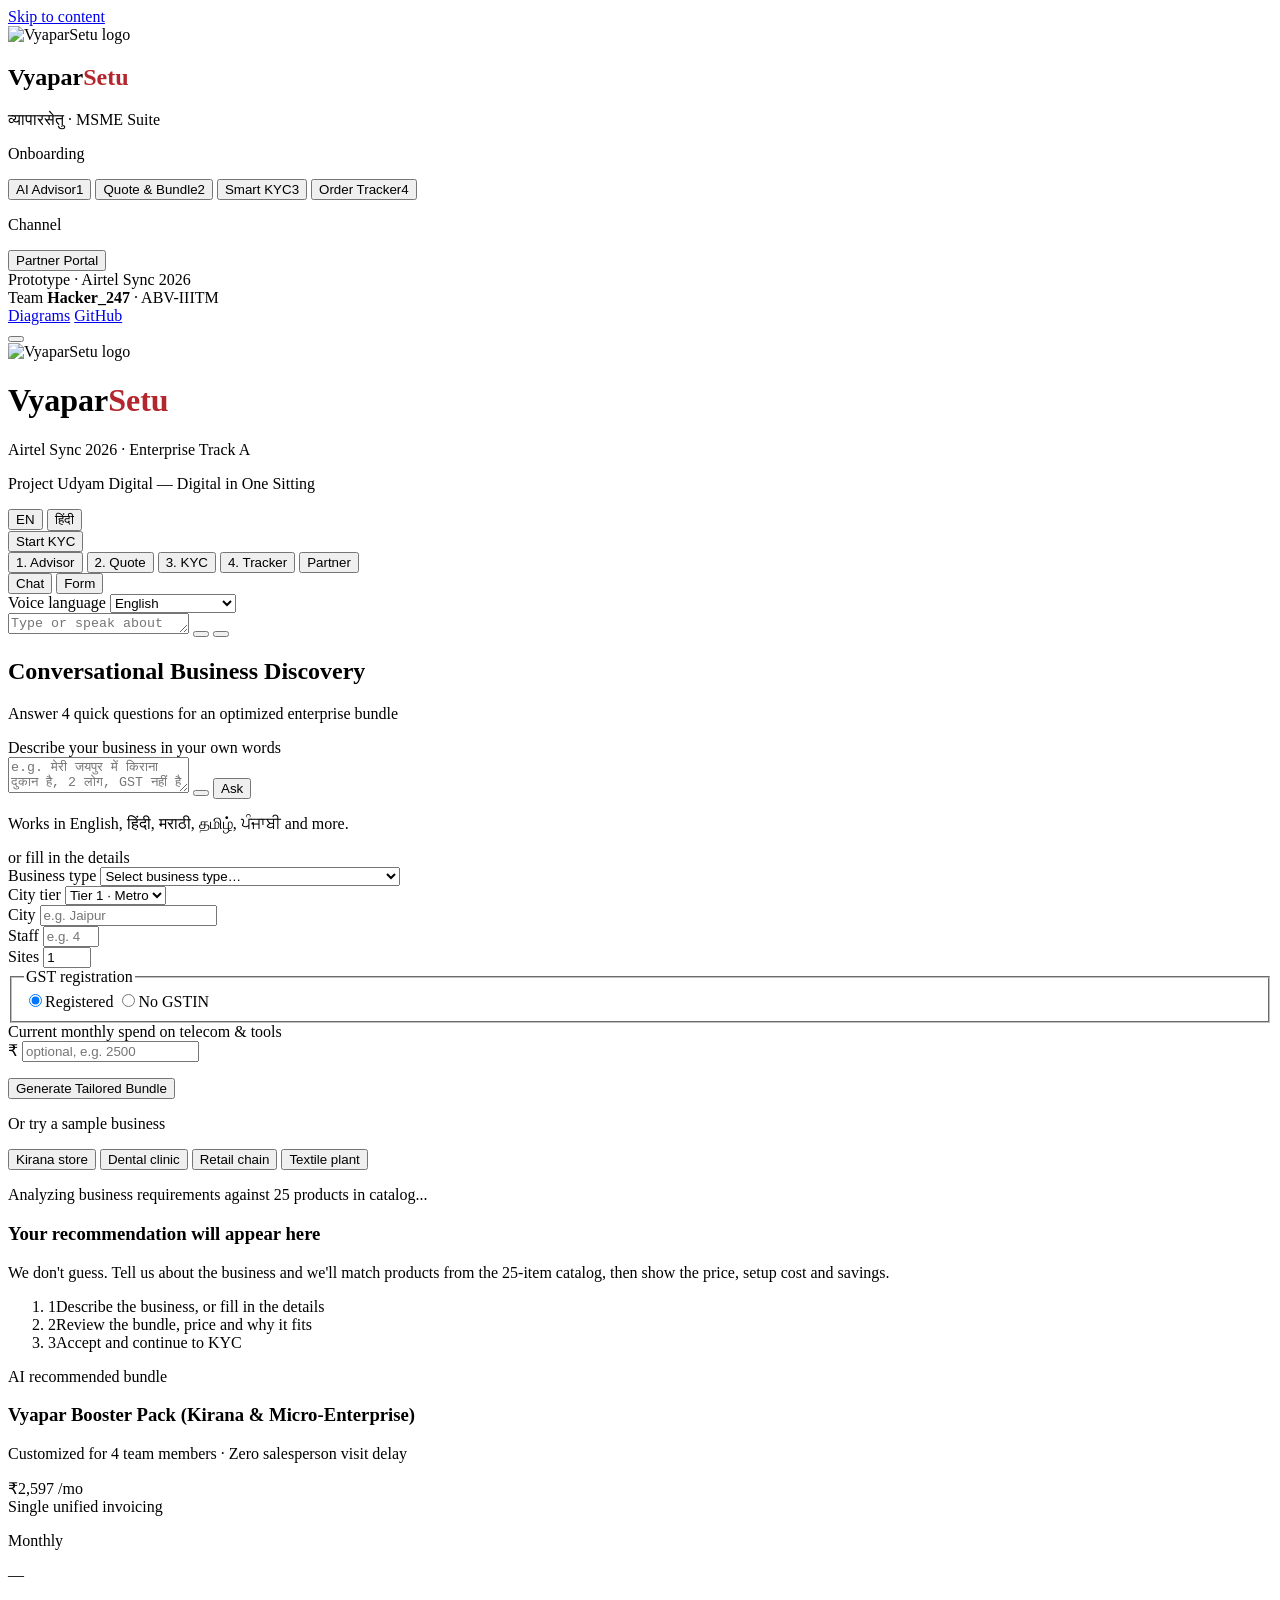
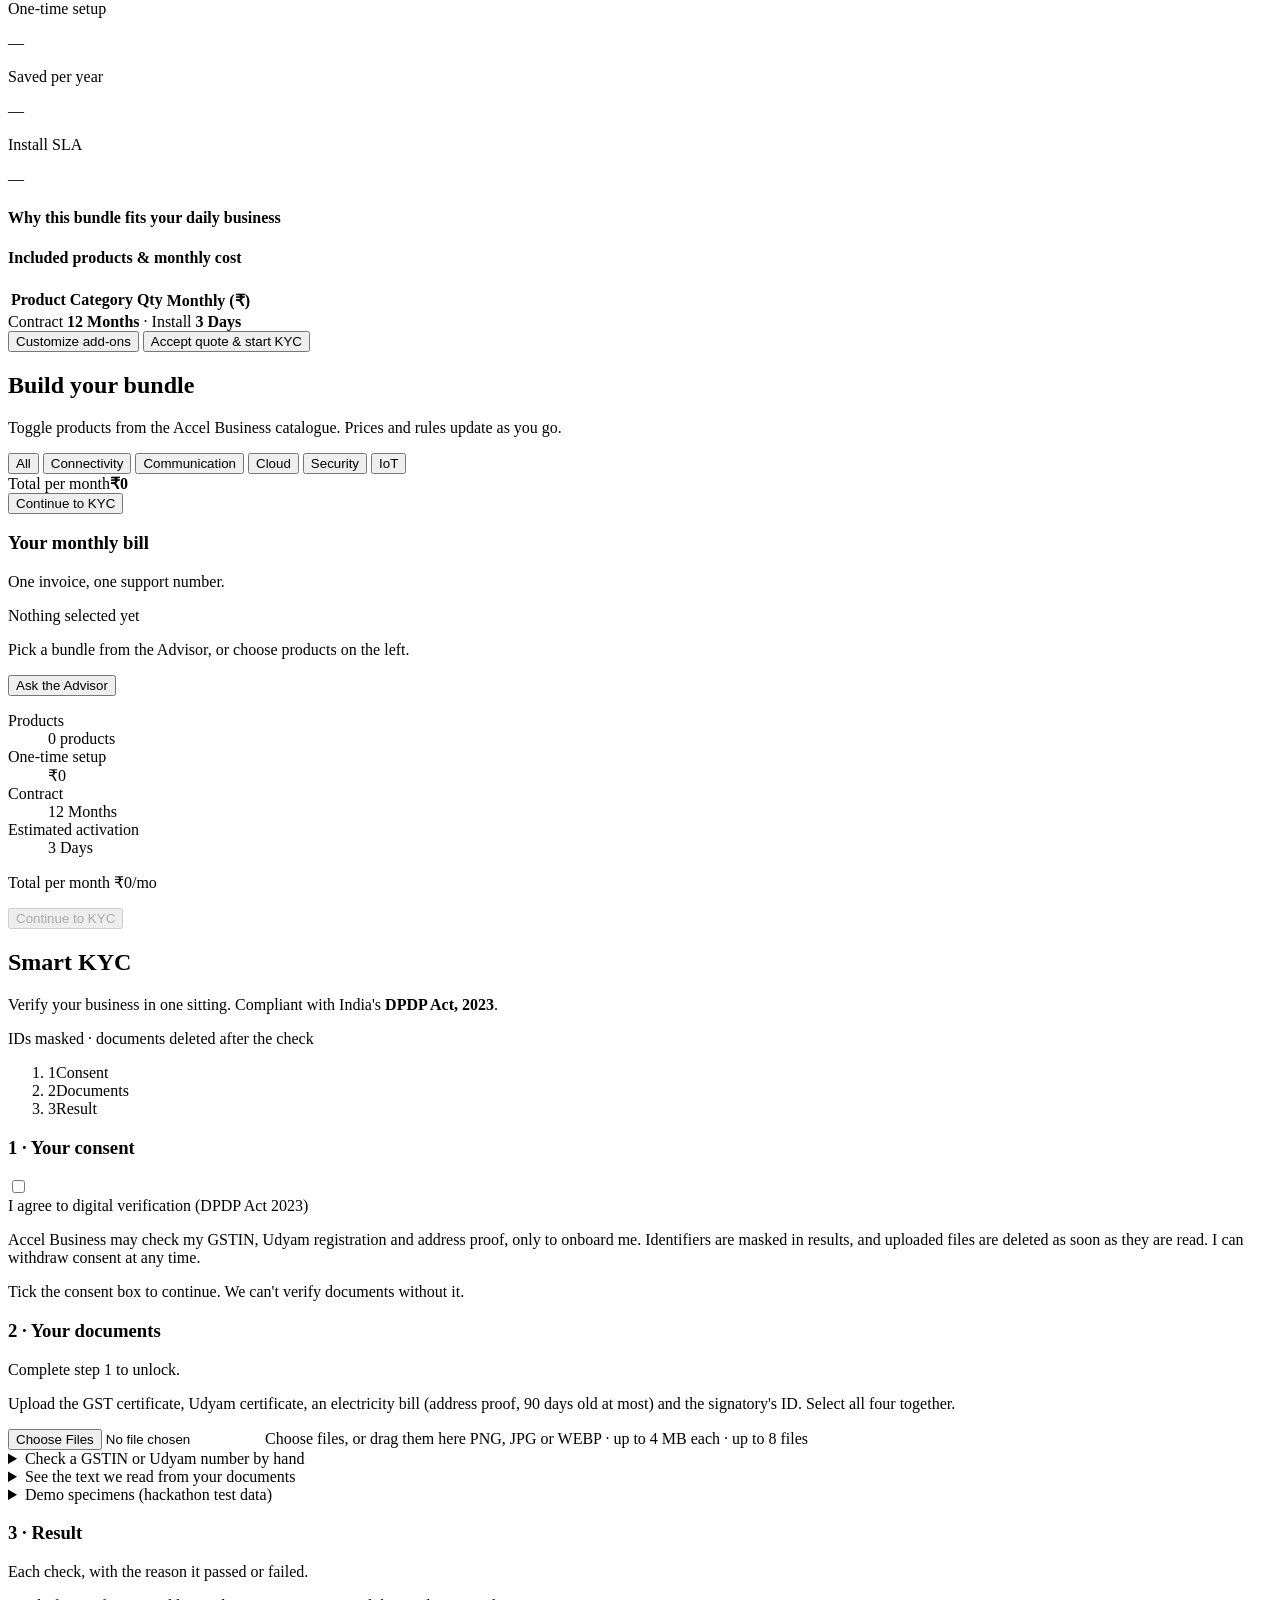
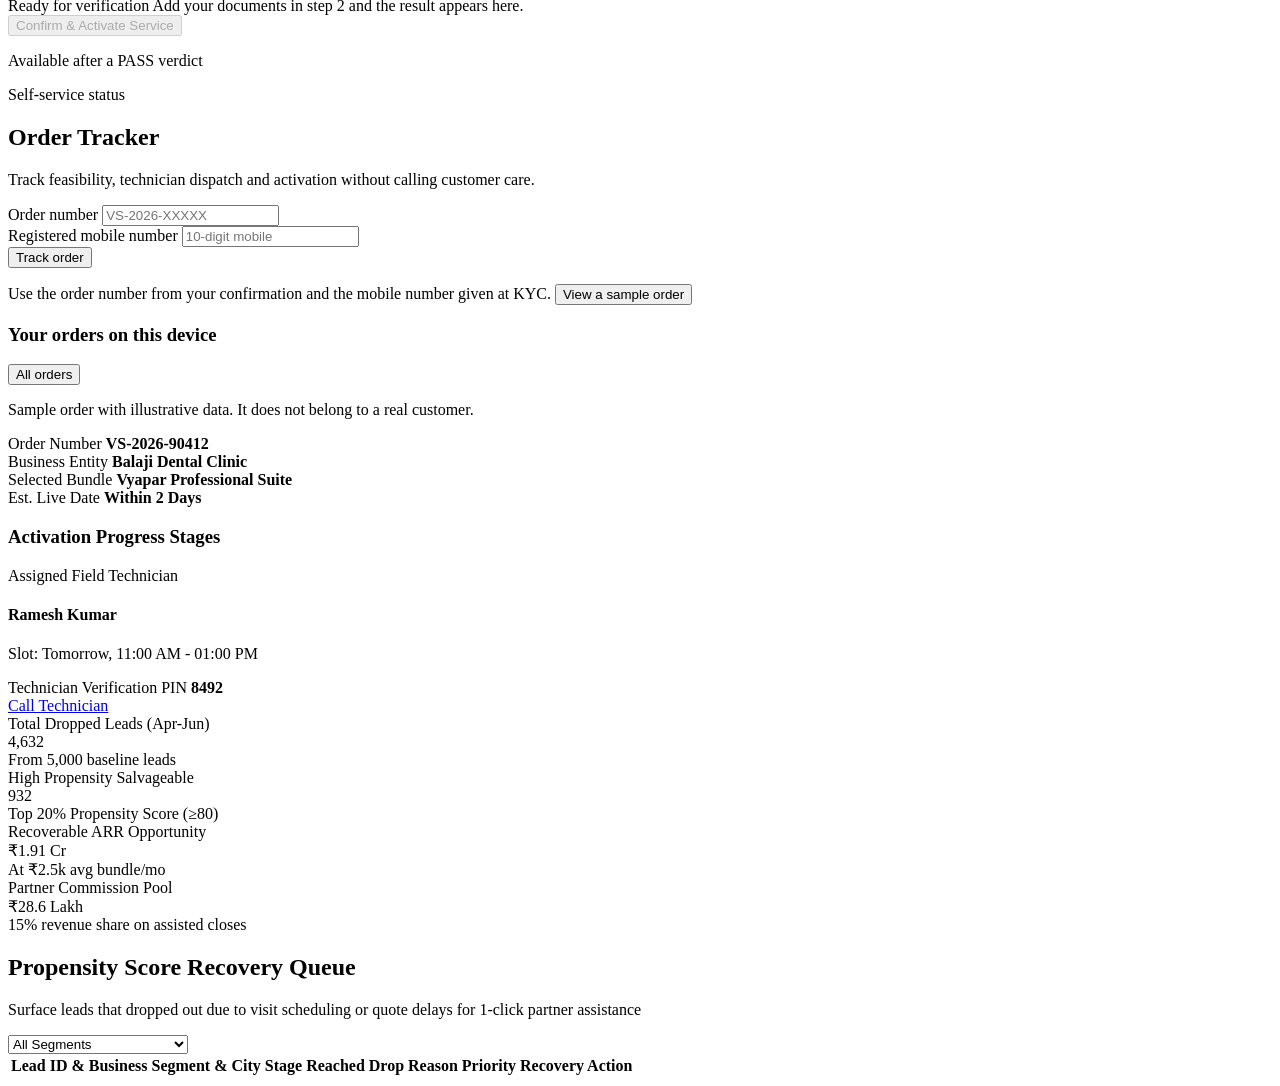
==== app/static/index.html @ 9d5c875d "feat: AI Advisor chat view + Hindi/multilingual voice input; partner ranking with reasons; single sa" ====
<!DOCTYPE html>
<html lang="en">
<head>
  <meta charset="UTF-8">
  <meta name="viewport" content="width=device-width, initial-scale=1.0">
  <title>VyaparSetu · Next-Gen MSME Digital Onboarding</title>
  <link rel="icon" href="/static/favicon.ico" sizes="any">
  <link rel="icon" type="image/png" href="/static/logo-mark.png">
  <link rel="apple-touch-icon" href="/static/apple-touch-icon.png">
  <link rel="preconnect" href="https://fonts.googleapis.com">
  <link rel="preconnect" href="https://fonts.gstatic.com" crossorigin>
  <link href="https://fonts.googleapis.com/css2?family=Plus+Jakarta+Sans:wght@400;500;600;700;800&family=Noto+Sans+Devanagari:wght@400;600;700&display=swap" rel="stylesheet">
  <script src="/static/vendor/tailwind.js"></script>
  <script>
    tailwind.config = {
      theme: {
        extend: {
          colors: {
            airtel: {
              red: '#1E3A8A',
              darkred: '#14285F',
              lightred: '#EEF2FB',
              dark: '#0B1730',
              gray: '#4B5563',
              border: '#DCE2EC'
            },
            info: { DEFAULT: '#0369A1', soft: '#F0F9FF' },
            ok:   { DEFAULT: '#047857', soft: '#ECFDF5' },
            warn: { DEFAULT: '#B45309', soft: '#FFFBEB' },
            err:  { DEFAULT: '#B91C1C', soft: '#FEF2F2' }
          },
          fontFamily: {
            sans: ['Plus Jakarta Sans', 'Noto Sans Devanagari', 'sans-serif']
          }
        }
      }
    }
  </script>
  <link rel="stylesheet" href="/static/style.css">
  <script src="/static/vendor/lucide.min.js"></script>
</head>
<body class="bg-[#EDF0F5] text-slate-800 antialiased font-sans lg:h-screen lg:overflow-hidden">
  <a href="#main" class="sr-only focus:not-sr-only focus:fixed focus:top-2 focus:left-2 focus:z-[100] bg-white px-3 py-2 rounded-lg text-sm font-semibold shadow-md min-h-[44px] flex items-center">Skip to content</a>
  <div class="min-h-screen lg:min-h-0 lg:h-screen flex">

  <!-- Sidebar (desktop) -->
  <div id="sidebar-scrim" class="sidebar-scrim" onclick="toggleSidebar(false)"></div>
  <aside id="app-sidebar" class="app-sidebar" aria-label="Main navigation">
    <div class="side-brand h-16 px-5 flex items-center gap-3 border-b border-slate-100 cursor-pointer" onclick="switchTab('advisor')">
      <img src="/static/logo-mark.png" alt="VyaparSetu logo" width="36" height="36" class="w-9 h-9 object-contain">
      <div class="brand-text leading-tight">
        <h1 class="text-[1.1rem] font-extrabold tracking-tight text-slate-900">Vyapar<span style="color:#B3262D">Setu</span></h1>
        <p class="text-[0.8rem] text-slate-500 font-medium">व्यापारसेतु · MSME Suite</p>
      </div>
    </div>
    <nav role="tablist" aria-label="Onboarding steps" class="flex-1 overflow-y-auto px-3 py-4 flex flex-col gap-1">
      <p class="nav-label">Onboarding</p>
        <button onclick="switchTab('advisor')" id="tab-btn-advisor" type="button" title="AI Advisor" role="tab" data-tab="advisor" aria-controls="view-advisor" aria-selected="true" class="nav-tab active">
          <i data-lucide="compass" class="w-4 h-4"></i><span class="nav-text flex-1 text-left">AI Advisor</span><span class="nav-step">1</span>
        </button>
        <button onclick="switchTab('quote')" id="tab-btn-quote" type="button" title="Quote & Bundle" role="tab" data-tab="quote" aria-controls="view-quote" aria-selected="false" class="nav-tab">
          <i data-lucide="layers" class="w-4 h-4"></i><span class="nav-text flex-1 text-left">Quote &amp; Bundle</span><span class="nav-step">2</span>
        </button>
        <button onclick="switchTab('kyc')" id="tab-btn-kyc" type="button" title="Smart KYC" role="tab" data-tab="kyc" aria-controls="view-kyc" aria-selected="false" class="nav-tab">
          <i data-lucide="shield-check" class="w-4 h-4"></i><span class="nav-text flex-1 text-left">Smart KYC</span><span class="nav-step">3</span>
        </button>
        <button onclick="switchTab('tracker')" id="tab-btn-tracker" type="button" title="Order Tracker" role="tab" data-tab="tracker" aria-controls="view-tracker" aria-selected="false" class="nav-tab">
          <i data-lucide="map-pin" class="w-4 h-4"></i><span class="nav-text flex-1 text-left">Order Tracker</span><span class="nav-step">4</span>
        </button>
      <p class="nav-label mt-4">Channel</p>
        <button onclick="switchTab('partner')" id="tab-btn-partner" type="button" title="Partner Portal" role="tab" data-tab="partner" aria-controls="view-partner" aria-selected="false" class="nav-tab">
          <i data-lucide="users" class="w-4 h-4"></i><span class="nav-text flex-1 text-left">Partner Portal</span>
        </button>
    </nav>
    <div class="side-foot px-5 py-4 border-t border-slate-100 text-[0.8rem] text-slate-500 space-y-1.5">
      <div class="flex items-center gap-2"><span class="w-1.5 h-1.5 rounded-full bg-emerald-500"></span>Prototype · Airtel Sync 2026</div>
      <div>Team <strong class="text-slate-800">Hacker_247</strong> · ABV-IIITM</div>
      <div class="flex gap-3 pt-1">
        <a href="/diagrams" target="_blank" class="text-slate-600 hover:text-slate-900 underline-offset-2 hover:underline">Diagrams</a>
        <a href="https://github.com/abhishekKokadwar/vyaparsetu" target="_blank" class="text-slate-600 hover:text-slate-900 underline-offset-2 hover:underline">GitHub</a>
      </div>
    </div>
  </aside>

  <div class="flex-1 min-w-0 flex flex-col lg:h-screen">
  <!-- Top bar -->
  <header class="bg-white border-b border-slate-200 sticky lg:static top-0 z-50 shrink-0">
    <div class="px-4 sm:px-6 lg:px-8 flex justify-between items-center h-14 lg:h-16 gap-3">
      <div class="flex items-center gap-3 min-w-0">
      <button id="sidebar-toggle" type="button" onclick="toggleSidebar()" aria-controls="app-sidebar" aria-expanded="true" aria-label="Show or hide navigation" title="Show or hide navigation" class="icon-btn">
        <i data-lucide="panel-left" class="w-5 h-5" aria-hidden="true"></i>
      </button>
      <div class="flex items-center gap-3 lg:hidden cursor-pointer" onclick="switchTab('advisor')">
        <img src="/static/logo-mark.png" alt="VyaparSetu logo" width="32" height="32" class="w-8 h-8 object-contain">
        <h1 class="text-lg font-extrabold tracking-tight text-slate-900">Vyapar<span style="color:#B3262D">Setu</span></h1>
      </div>
      <div class="hidden lg:block min-w-0">
        <p class="text-[0.8rem] font-semibold uppercase tracking-wider text-slate-500">Airtel Sync 2026 · Enterprise Track A</p>
        <p class="text-sm font-bold text-slate-900 truncate">Project Udyam Digital — Digital in One Sitting</p>
      </div>
      </div>
      <div class="flex items-center gap-3">
        <div class="inline-flex rounded-xl border border-slate-200 p-0.5 bg-slate-50">
          <button id="lang-en" type="button" onclick="setLanguage('en')" class="px-3 py-2 min-h-[44px] text-xs font-bold rounded-lg bg-white shadow-sm text-slate-800 flex items-center justify-center">EN</button>
          <button id="lang-hi" type="button" onclick="setLanguage('hi')" class="px-3 py-2 min-h-[44px] text-xs font-bold rounded-lg text-slate-600 hover:text-slate-800 flex items-center justify-center">हिंदी</button>
        </div>
        <button onclick="switchTab('kyc')" class="hidden sm:flex bg-airtel-red hover:bg-airtel-darkred text-white text-xs font-semibold px-4 py-2.5 min-h-[44px] rounded-lg shadow-sm transition items-center space-x-1.5">
          <span>Start KYC</span>
          <i data-lucide="arrow-right" class="w-3.5 h-3.5"></i>
        </button>
      </div>
    </div>
  </header>

  <!-- Mobile / tablet sub-nav -->
  <nav id="mobile-subnav" role="tablist" aria-label="Onboarding steps" class="lg:hidden bg-white border-b border-slate-200 flex overflow-x-auto px-4 py-2 gap-1.5 text-xs shrink-0">
    <button type="button" role="tab" data-tab="advisor" aria-controls="view-advisor" aria-selected="true" onclick="switchTab('advisor')" class="sub-tab active">1. Advisor</button>
    <button type="button" role="tab" data-tab="quote" aria-controls="view-quote" aria-selected="false" onclick="switchTab('quote')" class="sub-tab">2. Quote</button>
    <button type="button" role="tab" data-tab="kyc" aria-controls="view-kyc" aria-selected="false" onclick="switchTab('kyc')" class="sub-tab">3. KYC</button>
    <button type="button" role="tab" data-tab="tracker" aria-controls="view-tracker" aria-selected="false" onclick="switchTab('tracker')" class="sub-tab">4. Tracker</button>
    <span class="w-px h-6 bg-slate-200 mx-0.5 self-center" aria-hidden="true"></span>
    <button type="button" role="tab" data-tab="partner" aria-controls="view-partner" aria-selected="false" onclick="switchTab('partner')" class="sub-tab">Partner</button>
  </nav>

  <!-- Main Content Body -->
  <main id="main" class="flex-1 min-h-0 w-full px-4 sm:px-6 lg:px-8 py-4 lg:py-5 lg:overflow-y-auto">

    <!-- ==================== TAB 1: GENAI ADVISOR ==================== -->
    <section id="view-advisor" class="tab-view active" role="tabpanel" aria-labelledby="tab-btn-advisor" tabindex="-1">
      <div class="advisor-split">

        <!-- Left rail: inputs (flat form, no nested cards) -->
        <div class="adv-rail" id="adv-rail">
          <div class="mode-switch" role="group" aria-label="How would you like to talk to the advisor?">
            <button type="button" id="mode-chat" onclick="setAdvisorMode('chat')" aria-pressed="true">
              <i data-lucide="message-circle" class="w-4 h-4" aria-hidden="true"></i>Chat
            </button>
            <button type="button" id="mode-form" onclick="setAdvisorMode('form')" aria-pressed="false">
              <i data-lucide="list-checks" class="w-4 h-4" aria-hidden="true"></i>Form
            </button>
          </div>
          <div id="voice-lang-wrap" class="hidden voice-lang">
            <label for="voice-lang" class="text-sm text-slate-600">Voice language</label>
            <select id="voice-lang" class="field voice-select" aria-label="Voice language">
              <option value="en-IN">English</option>
              <option value="hi-IN">हिंदी (Hindi)</option>
              <option value="mr-IN">मराठी (Marathi)</option>
              <option value="ta-IN">தமிழ் (Tamil)</option>
              <option value="te-IN">తెలుగు (Telugu)</option>
              <option value="bn-IN">বাংলা (Bengali)</option>
              <option value="gu-IN">ગુજરાતી (Gujarati)</option>
              <option value="pa-IN">ਪੰਜਾਬੀ (Punjabi)</option>
            </select>
          </div>

          <div id="adv-chat-mode" class="adv-chatmode hidden">
            <div id="adv-thread" class="thread" role="log" aria-live="polite" aria-label="Conversation with the AI advisor"></div>
            <div class="thread-input">
              <textarea id="thread-input" rows="1" class="field resize-none" placeholder="Type or speak about your business…" aria-label="Your message"
                onkeydown="if(event.key==='Enter'&&!event.shiftKey){event.preventDefault();sendThreadMessage();}"></textarea>
              <button type="button" class="icon-btn mic-btn hidden" data-mic data-target="thread-input" aria-label="Speak your message" aria-pressed="false">
                <i data-lucide="mic" class="w-5 h-5" aria-hidden="true"></i>
              </button>
              <button type="button" id="thread-send" onclick="sendThreadMessage()" class="btn-primary" aria-label="Send message">
                <i data-lucide="send" class="w-4 h-4" aria-hidden="true"></i>
              </button>
            </div>
          </div>

          <div id="adv-form-mode">
          <div class="mb-5">
            <h2 class="text-lg font-bold text-slate-900" id="txt-advisor-title">Conversational Business Discovery</h2>
            <p class="text-sm text-slate-600 mt-0.5" id="txt-advisor-subtitle">Answer 4 quick questions for an optimized enterprise bundle</p>
          </div>

          <div class="mb-5">
            <label for="adv-chat-input" class="field-label">Describe your business in your own words</label>
            <div class="flex gap-2">
              <textarea id="adv-chat-input" rows="2" aria-describedby="adv-chat-help"
                placeholder="e.g. मेरी जयपुर में किराना दुकान है, 2 लोग, GST नहीं है"
                class="field flex-1 min-w-0 resize-none"
                onkeydown="if(event.key==='Enter'&&!event.shiftKey){event.preventDefault();sendAdvisorChat();}"></textarea>
              <button type="button" class="icon-btn mic-btn hidden self-stretch" data-mic data-target="adv-chat-input" aria-label="Speak your description" aria-pressed="false">
                <i data-lucide="mic" class="w-5 h-5" aria-hidden="true"></i>
              </button>
              <button id="adv-chat-send" type="button" onclick="sendAdvisorChat()" aria-label="Ask the AI advisor"
                class="btn-primary shrink-0 self-stretch px-4">
                <i data-lucide="send" class="w-4 h-4" aria-hidden="true"></i><span>Ask</span>
              </button>
            </div>
            <p id="adv-chat-help" class="help">Works in English, हिंदी, मराठी, தமிழ், ਪੰਜਾਬੀ and more.</p>
            <div id="adv-chat-understood" class="mt-3 hidden" aria-live="polite"></div>
            <div id="adv-chat-clarify" class="mt-2 hidden"></div>
          </div>

          <div class="divider-label"><span>or fill in the details</span></div>

          <form id="advisor-form" onsubmit="event.preventDefault(); submitAdvisorProfile();" class="space-y-4 mt-4">
            <div>
              <label class="field-label" id="lbl-biz-type" for="adv-biz-type">Business type</label>
              <select id="adv-biz-type" class="field">
                <option value="" selected disabled>Select business type…</option>
                <option value="Kirana & Retail Store">Kirana & Retail Store (किराना / खुदरा)</option>
                <option value="Clinic & Healthcare">Clinic / Diagnostic / Pharmacy (क्लीनिक / दवाखाना)</option>
                <option value="CA / Legal / Consulting Office">CA / Legal / Professional Office (सीए / वकील)</option>
                <option value="Restaurant & Food Chain">Restaurant / Multi-outlet Eatery (रेस्तरां चेन)</option>
                <option value="Small Manufacturing & Workshop">Small Manufacturing / Auto / Textile (लघु उद्योग)</option>
                <option value="Coaching & Education Centre">Coaching / Training Institute (कोचिंग संस्थान)</option>
              </select>
            </div>

            <div class="grid grid-cols-2 gap-3">
              <div>
                <label class="field-label" for="adv-city-tier">City tier</label>
                <select id="adv-city-tier" class="field">
                  <option value="1">Tier 1 · Metro</option>
                  <option value="2">Tier 2 · Town</option>
                </select>
              </div>
              <div>
                <label class="field-label" for="adv-city-name">City</label>
                <input type="text" id="adv-city-name" class="field" placeholder="e.g. Jaipur">
              </div>
              <div>
                <label class="field-label" for="adv-employees">Staff</label>
                <input type="number" id="adv-employees" min="1" max="200" class="field" placeholder="e.g. 4" inputmode="numeric">
              </div>
              <div>
                <label class="field-label" for="adv-sites">Sites</label>
                <input type="number" id="adv-sites" value="1" min="1" max="25" class="field">
              </div>
            </div>

            <fieldset>
              <legend class="field-label">GST registration</legend>
              <div class="seg">
                <label><input type="radio" name="adv-has-gst" value="yes" checked><span>Registered</span></label>
                <label><input type="radio" name="adv-has-gst" value="no"><span>No GSTIN</span></label>
              </div>
            </fieldset>

            <div>
              <label class="field-label" for="adv-current-spend">Current monthly spend on telecom &amp; tools</label>
              <div class="relative">
                <span class="absolute left-3 top-1/2 -translate-y-1/2 text-slate-500 text-sm" aria-hidden="true">₹</span>
                <input type="number" id="adv-current-spend" class="field pl-7" placeholder="optional, e.g. 2500" inputmode="numeric">
              </div>
            </div>

            <p id="adv-form-error" class="hidden text-sm font-medium text-err" role="alert"></p>
            <button type="submit" class="btn-primary w-full">
              <i data-lucide="wand-2" class="w-4 h-4" aria-hidden="true"></i>
              <span id="btn-generate-rec">Generate Tailored Bundle</span>
            </button>
          </form>

          <div class="mt-5">
            <p class="help mb-2">Or try a sample business</p>
            <div class="flex flex-wrap gap-2">
              <button type="button" onclick="loadScenario('kirana_no_gst')" class="chip" title="Tier 2 · No GST · ₹1.5k spend">Kirana store</button>
              <button type="button" onclick="loadScenario('clinic_pro')" class="chip" title="Tier 1 · GST · 4 staff">Dental clinic</button>
              <button type="button" onclick="loadScenario('multi_store')" class="chip" title="3 sites · multi-store · GST">Retail chain</button>
              <button type="button" onclick="loadScenario('small_mfg')" class="chip" title="Leased line · IoT · GST">Textile plant</button>
            </div>
          </div>
        </div><!-- /adv-form-mode -->
        </div>

        <div class="splitter" role="separator" aria-orientation="vertical" tabindex="0" aria-label="Resize the form panel (drag, or use the arrow keys; double-click resets)" data-var="--rail-w" data-mode="left" data-min="280" data-max="560" data-key="vs_rail_w"></div>

        <!-- Right: recommendation workspace (scrolling body + pinned action bar) -->
        <div id="advisor-result-card" class="adv-result">
          <div id="advisor-loading" class="hidden flex-1 flex flex-col items-center justify-center py-12 text-slate-500">
            <div class="w-10 h-10 border-4 border-airtel-red border-t-transparent rounded-full animate-spin mb-3"></div>
            <p class="text-sm font-medium">Analyzing business requirements against 25 products in catalog...</p>
          </div>

          <div id="advisor-empty" class="flex-1 flex items-center justify-center p-8">
            <div class="max-w-md text-center">
              <div class="mx-auto w-12 h-12 rounded-full bg-slate-100 flex items-center justify-center text-slate-500 mb-4">
                <i data-lucide="sparkles" class="w-6 h-6" aria-hidden="true"></i>
              </div>
              <h3 class="text-lg font-bold text-slate-900">Your recommendation will appear here</h3>
              <p class="text-sm text-slate-600 mt-1.5">We don't guess. Tell us about the business and we'll match products from the 25-item catalog, then show the price, setup cost and savings.</p>
              <ol class="mt-5 text-left text-sm text-slate-700 space-y-2.5 inline-block">
                <li class="flex gap-3"><span class="step-dot">1</span>Describe the business, or fill in the details</li>
                <li class="flex gap-3"><span class="step-dot">2</span>Review the bundle, price and why it fits</li>
                <li class="flex gap-3"><span class="step-dot">3</span>Accept and continue to KYC</li>
              </ol>
            </div>
          </div>

          <div id="advisor-content" class="hidden flex-1 min-h-0 flex flex-col">
            <div class="adv-body">
              <div class="flex flex-col sm:flex-row justify-between items-start gap-3">
                <div class="min-w-0">
                  <span class="eyebrow"><i data-lucide="award" class="w-3.5 h-3.5" aria-hidden="true"></i>AI recommended bundle</span>
                  <h3 id="rec-bundle-title" class="text-xl font-bold text-slate-900 mt-1.5 leading-snug">Vyapar Booster Pack (Kirana &amp; Micro-Enterprise)</h3>
                  <p id="rec-bundle-tagline" class="text-sm text-slate-600 mt-0.5">Customized for 4 team members · Zero salesperson visit delay</p>
                </div>
                <div class="sm:text-right shrink-0">
                  <div class="text-3xl font-extrabold text-slate-900 tabular" id="rec-price">₹2,597<span class="text-sm text-slate-500 font-normal"> /mo</span></div>
                  <span class="text-xs text-emerald-800 font-semibold bg-emerald-50 px-2 py-0.5 rounded border border-emerald-200 inline-block mt-1">Single unified invoicing</span>
                </div>
              </div>

              <div class="kpi-strip">
                <div><p class="kpi-l">Monthly</p><p class="kpi-v" id="kpi-monthly">—</p></div>
                <div><p class="kpi-l">One-time setup</p><p class="kpi-v" id="kpi-setup">—</p></div>
                <div><p class="kpi-l">Saved per year</p><p class="kpi-v text-ok" id="kpi-save">—</p></div>
                <div><p class="kpi-l">Install SLA</p><p class="kpi-v" id="kpi-sla">—</p></div>
              </div>

              <div>
                <h4 class="section-h"><i data-lucide="check-circle-2" class="w-4 h-4 text-emerald-600" aria-hidden="true"></i><span id="txt-why-bundle">Why this bundle fits your daily business</span></h4>
                <div id="rec-reasoning-list" class="space-y-2.5 pt-1"></div>
              </div>

              <div>
                <h4 class="section-h">Included products &amp; monthly cost</h4>
                <div class="border border-slate-200 rounded-lg overflow-hidden text-sm">
                  <table class="w-full text-left">
                    <thead class="bg-slate-50 border-b border-slate-200 text-slate-600 font-semibold text-xs">
                      <tr>
                        <th class="py-2.5 px-3">Product</th>
                        <th class="py-2.5 px-3">Category</th>
                        <th class="py-2.5 px-3 text-center">Qty</th>
                        <th class="py-2.5 px-3 text-right">Monthly (₹)</th>
                      </tr>
                    </thead>
                    <tbody id="rec-products-table" class="divide-y divide-slate-100"></tbody>
                  </table>
                </div>
              </div>
            </div>

            <div class="adv-actions">
              <div class="text-sm text-slate-600">
                Contract <strong id="rec-contract" class="text-slate-900">12 Months</strong>
                <span class="mx-2 text-slate-300" aria-hidden="true">·</span>
                Install <strong id="rec-install" class="text-slate-900">3 Days</strong>
              </div>
              <div class="flex gap-2">
                <button type="button" onclick="switchTab('quote')" class="btn-secondary">Customize add-ons</button>
                <button type="button" onclick="proceedToKYCFromAdvisor()" class="btn-primary">
                  <span>Accept quote &amp; start KYC</span><i data-lucide="chevron-right" class="w-4 h-4" aria-hidden="true"></i>
                </button>
              </div>
            </div>
          </div>
        </div>

      </div>
    </section>

    <!-- ==================== TAB 2: QUOTE & BUNDLE CONFIGURATOR ==================== -->
    <section id="view-quote" class="tab-view" role="tabpanel" aria-labelledby="tab-btn-quote" tabindex="-1">
      <div class="quote-split">

        <!-- Left: catalogue as one list -->
        <div class="q-main">
          <div class="q-head">
            <div>
              <h2 class="text-lg font-bold text-slate-900">Build your bundle</h2>
              <p class="text-sm text-slate-600 mt-0.5">Toggle products from the Accel Business catalogue. Prices and rules update as you go.</p>
            </div>
            <div class="chips-scroll" role="group" aria-label="Filter by category">
              <button type="button" data-cat="all" onclick="filterCatalogCategory('all')" class="chip is-on">All</button>
              <button type="button" data-cat="Connectivity" onclick="filterCatalogCategory('Connectivity')" class="chip">Connectivity</button>
              <button type="button" data-cat="Communication" onclick="filterCatalogCategory('Communication')" class="chip">Communication</button>
              <button type="button" data-cat="Cloud & Productivity" onclick="filterCatalogCategory('Cloud & Productivity')" class="chip">Cloud</button>
              <button type="button" data-cat="Security" onclick="filterCatalogCategory('Security')" class="chip">Security</button>
              <button type="button" data-cat="IoT & Physical" onclick="filterCatalogCategory('IoT & Physical')" class="chip">IoT</button>
            </div>
          </div>
          <div id="catalog-products-list" class="q-list"></div>
        </div>

        <div id="q-mobilebar" class="q-mobilebar hidden" aria-hidden="false">
          <div><span class="text-xs text-slate-600 block">Total per month</span><b id="qm-total" class="tabular">₹0</b></div>
          <button type="button" onclick="switchTab('kyc')" class="btn-primary">Continue to KYC</button>
        </div>

        <div class="splitter" role="separator" aria-orientation="vertical" tabindex="0" aria-label="Resize the bill panel (drag, or use the arrow keys; double-click resets)" data-var="--side-w" data-mode="right" data-min="280" data-max="560" data-key="vs_side_w"></div>

        <!-- Right: pinned bill -->
        <aside class="q-side" aria-label="Your monthly bill">
          <h3 class="text-base font-bold text-slate-900">Your monthly bill</h3>
          <p class="text-sm text-slate-600 mt-0.5">One invoice, one support number.</p>

          <div id="bill-empty" class="empty mt-4">
            <p class="font-semibold text-slate-800">Nothing selected yet</p>
            <p class="text-sm text-slate-600 mt-1">Pick a bundle from the Advisor, or choose products on the left.</p>
            <button type="button" onclick="switchTab('advisor')" class="btn-secondary mt-3">Ask the Advisor</button>
          </div>

          <div id="bill-body" class="hidden mt-4">
            <dl class="bill-rows">
              <div><dt>Products</dt><dd id="bill-item-count">0 products</dd></div>
              <div><dt>One-time setup</dt><dd id="bill-setup-fee" class="tabular">₹0</dd></div>
              <div><dt>Contract</dt><dd id="bill-contract">12 Months</dd></div>
              <div><dt>Estimated activation</dt><dd id="bill-install-days">3 Days</dd></div>
            </dl>
            <div class="bill-total">
              <span>Total per month</span>
              <span id="bill-monthly-total" class="tabular">₹0<span class="text-sm text-slate-500 font-normal">/mo</span></span>
            </div>
            <p id="bill-savings" class="bill-save hidden"></p>
            <div id="bill-validation-alerts" class="mt-3" aria-live="polite"></div>
          </div>

          <button type="button" id="btn-continue-kyc" onclick="switchTab('kyc')" class="btn-primary w-full mt-5" disabled>
            <span>Continue to KYC</span><i data-lucide="arrow-right" class="w-4 h-4" aria-hidden="true"></i>
          </button>
        </aside>

      </div>
    </section>

    <!-- ==================== TAB 3: SMART KYC & DPDP CONSENT ==================== -->
    <section id="view-kyc" class="tab-view" role="tabpanel" aria-labelledby="tab-btn-kyc" tabindex="-1">
      <div class="grid grid-cols-1 lg:grid-cols-12 gap-6">

        <!-- Left: three-step flow -->
        <div class="lg:col-span-7 kyc-main">
          <div class="flex flex-wrap justify-between items-start gap-3">
            <div>
              <h2 class="text-lg font-bold text-slate-900">Smart KYC</h2>
              <p class="text-sm text-slate-600 mt-0.5">Verify your business in one sitting. Compliant with India's <strong>DPDP Act, 2023</strong>.</p>
            </div>
            <span class="badge badge-ok"><i data-lucide="eye-off" class="w-3.5 h-3.5 mr-1" aria-hidden="true"></i>IDs masked · documents deleted after the check</span>
          </div>

          <ol class="stepper" id="kyc-stepper" aria-label="KYC progress">
            <li data-step="1" class="is-active"><span class="stepper-dot">1</span><span class="stepper-label">Consent</span></li>
            <li data-step="2"><span class="stepper-dot">2</span><span class="stepper-label">Documents</span></li>
            <li data-step="3"><span class="stepper-dot">3</span><span class="stepper-label">Result</span></li>
          </ol>

          <!-- Step 1 -->
          <section class="kstep" id="kstep-1" aria-labelledby="kstep-1-h">
            <h3 class="kstep-h" id="kstep-1-h">1 · Your consent</h3>
            <div id="dpdp-consent-box" class="consent-box">
              <div class="flex items-start gap-3">
                <input type="checkbox" id="dpdp-consent-chk" aria-describedby="dpdp-consent-help" class="chk mt-0.5">
                <div>
                  <label for="dpdp-consent-chk" class="font-bold text-slate-900 block cursor-pointer">I agree to digital verification (DPDP Act 2023)</label>
                  <p class="text-sm text-slate-700 mt-1">Accel Business may check my GSTIN, Udyam registration and address proof, only to onboard me. Identifiers are masked in results, and uploaded files are deleted as soon as they are read. I can withdraw consent at any time.</p>
                </div>
              </div>
              <p id="dpdp-consent-help" class="hidden mt-2 text-sm font-semibold text-err" role="alert">
                Tick the consent box to continue. We can't verify documents without it.
              </p>
            </div>
          </section>

          <!-- Step 2 -->
          <section class="kstep is-locked" id="kstep-2" aria-labelledby="kstep-2-h">
            <h3 class="kstep-h" id="kstep-2-h">2 · Your documents</h3>
            <p class="kstep-lock-note">Complete step 1 to unlock.</p>
            <div class="kstep-body">
              <p class="text-sm text-slate-600 mb-3">Upload the GST certificate, Udyam certificate, an electricity bill (address proof, 90 days old at most) and the signatory's ID. Select all four together.</p>

              <div id="kyc-dropzone" class="dropzone">
                <input type="file" id="kyc-file-upload-input" multiple accept=".png,.jpg,.jpeg,.webp,.txt" onchange="handleFileUpload(event)" class="hidden">
                <label for="kyc-file-upload-input" data-needs-consent class="cursor-pointer block py-4">
                  <i data-lucide="upload-cloud" class="w-7 h-7 mx-auto text-slate-500 mb-1.5" aria-hidden="true"></i>
                  <span class="text-sm font-semibold text-slate-900 block">Choose files, or drag them here</span>
                  <span class="text-sm text-slate-600 block mt-0.5">PNG, JPG or WEBP · up to 4 MB each · up to 8 files</span>
                </label>
                <div id="uploaded-files-list" class="mt-2 text-left text-sm space-y-1 hidden"></div>
                <div id="upload-errors-list" class="mt-2 text-left text-sm text-err space-y-1 hidden" role="alert"></div>
              </div>

              <details class="disc">
                <summary>Check a GSTIN or Udyam number by hand</summary>
                <div class="disc-body space-y-3">
                  <div>
                    <label class="field-label" for="kyc-input-gstin">GSTIN (15 characters)</label>
                    <div class="flex gap-2">
                      <input type="text" id="kyc-input-gstin" placeholder="e.g. 19EOGXH4115Y1ZL" class="field font-mono uppercase" autocomplete="off">
                      <button type="button" data-needs-consent onclick="lookupGSTINManually()" class="btn-secondary shrink-0">Check GST</button>
                    </div>
                    <div id="gst-lookup-result" class="mt-2 hidden"></div>
                  </div>
                  <div>
                    <label class="field-label" for="kyc-input-udyam">Udyam registration number</label>
                    <div class="flex gap-2">
                      <input type="text" id="kyc-input-udyam" placeholder="e.g. UDYAM-WB-00-5053330" class="field font-mono uppercase" autocomplete="off">
                      <button type="button" data-needs-consent onclick="lookupUdyamManually()" class="btn-secondary shrink-0">Check Udyam</button>
                    </div>
                    <div id="udyam-lookup-result" class="mt-2 hidden"></div>
                  </div>
                  <div>
                    <label class="field-label" for="kyc-input-date">Address proof issue date</label>
                    <input type="date" id="kyc-input-date" class="field" style="max-width:14rem">
                    <p class="help">Reference date 2026-07-15. The bill must be 90 days old or less.</p>
                  </div>
                </div>
              </details>

              <details class="disc">
                <summary>See the text we read from your documents</summary>
                <div class="disc-body space-y-3">
                  <div><label class="field-label" for="ocr-gst-text">GST certificate</label><textarea id="ocr-gst-text" rows="3" class="field font-mono"></textarea></div>
                  <div><label class="field-label" for="ocr-udyam-text">Udyam certificate</label><textarea id="ocr-udyam-text" rows="3" class="field font-mono"></textarea></div>
                  <div><label class="field-label" for="ocr-addr-text">Address proof</label><textarea id="ocr-addr-text" rows="3" class="field font-mono"></textarea></div>
                  <button type="button" data-needs-consent onclick="uploadAndVerifyKYCDocuments()" class="btn-secondary">Verify from this text</button>
                </div>
              </details>

              <details class="disc">
                <summary>Demo specimens (hackathon test data)</summary>
                <div class="disc-body space-y-3">
                  <p class="text-sm text-slate-600">Twelve fictional applicants, K01 to K12, from the hackathon data pack. Pick one to run the checks without uploading files.</p>
                  <div class="flex flex-col sm:flex-row gap-2">
                    <select id="kyc-applicant-select" onchange="onApplicantSelected(this.value)" class="field" aria-label="Demo applicant">
                      <option value="">Select an applicant…</option>
                    </select>
                    <button type="button" data-needs-consent onclick="runSmartKYCVerification()" class="btn-primary shrink-0">
                      <i data-lucide="play" class="w-3.5 h-3.5" aria-hidden="true"></i><span>Run checks</span>
                    </button>
                  </div>
                  <div class="flex flex-wrap gap-2">
                    <button type="button" data-needs-consent onclick="loadDocSpecimen('K02')" class="chip">Load K02</button>
                    <button type="button" data-needs-consent onclick="loadDocSpecimen('K06')" class="chip">Load K06</button>
                    <button type="button" data-needs-consent onclick="loadDocSpecimen('K07')" class="chip">Load K07</button>
                    <button type="button" data-needs-consent onclick="loadDocSpecimen('K11')" class="chip">Load K11</button>
                  </div>
                </div>
              </details>
            </div>
          </section>
        </div>

        <!-- Right: Verification Diagnostics & Live Answer Key Check -->
        <div class="lg:col-span-5 flex flex-col space-y-4">
          <div class="bg-white rounded-2xl border border-slate-200 shadow-sm p-6 flex-1 flex flex-col">
            <h3 class="text-base font-bold text-slate-900 mb-1">3 · Result</h3>
            <p class="text-sm text-slate-600 mb-4">Each check, with the reason it passed or failed.</p>

            <div id="kyc-verdict-banner" role="status" aria-live="polite" class="rounded-xl p-4 mb-4 border flex items-center space-x-3 bg-slate-50 border-slate-200 text-slate-700">
              <i data-lucide="shield" class="w-6 h-6 text-slate-500 shrink-0"></i>
              <div>
                <span class="text-sm font-bold block" id="kyc-verdict-title">Ready for verification</span>
                <span class="text-xs text-slate-600" id="kyc-verdict-desc">Add your documents in step 2 and the result appears here.</span>
              </div>
            </div>

            <!-- Itemized Checklist -->
            <div id="kyc-checklist-container" class="space-y-2 text-sm flex-1 mb-5">

            </div>

            <!-- Place Order CTA -->
            <div>
              <button id="btn-place-order" onclick="placeOrderAfterKYC()" disabled class="w-full bg-emerald-600 disabled:bg-slate-200 disabled:text-slate-400 hover:bg-emerald-700 text-white font-bold py-3 rounded-xl shadow-sm transition flex items-center justify-center space-x-2 min-h-[44px]">
                <i data-lucide="check" class="w-4 h-4"></i>
                <span>Confirm & Activate Service</span>
              </button>
              <p id="btn-place-order-hint" class="text-center text-xs text-slate-500 mt-2">Available after a PASS verdict</p>
            </div>
          </div>
        </div>

      </div>
    </section>

    <!-- ==================== TAB 4: ORDER TRACKER ==================== -->
    <section id="view-tracker" class="tab-view" role="tabpanel" aria-labelledby="tab-btn-tracker" tabindex="-1">
      <div class="max-w-6xl mx-auto bg-white rounded-2xl border border-slate-200 shadow-sm p-6 sm:p-8">
        
        <!-- Lookup -->
        <div class="flex flex-col gap-4 pb-6 border-b border-slate-100">
          <div>
            <span class="eyebrow">Self-service status</span>
            <h2 class="text-xl font-bold text-slate-900 mt-1">Order Tracker</h2>
            <p class="text-sm text-slate-600">Track feasibility, technician dispatch and activation without calling customer care.</p>
          </div>
          <form id="tracker-form" onsubmit="event.preventDefault(); fetchOrderStatus();" class="grid grid-cols-1 sm:grid-cols-[1fr_1fr_auto] gap-3 items-end">
            <div>
              <label class="field-label" for="tracker-order-id">Order number</label>
              <input type="text" id="tracker-order-id" class="field font-mono uppercase tracking-wide" placeholder="VS-2026-XXXXX" autocomplete="off">
            </div>
            <div>
              <label class="field-label" for="tracker-phone">Registered mobile number</label>
              <input type="tel" id="tracker-phone" class="field" placeholder="10-digit mobile" inputmode="numeric" autocomplete="tel">
            </div>
            <button type="submit" class="btn-primary">Track order</button>
          </form>
          <p class="help">Use the order number from your confirmation and the mobile number given at KYC.
            <button type="button" onclick="openSampleOrder()" class="underline font-semibold text-slate-700 hover:text-slate-900">View a sample order</button>
          </p>
        </div>

        <div id="tracker-not-found-msg" class="hidden mt-4 bg-amber-50 border border-amber-200 text-amber-900 text-sm px-4 py-3 rounded-lg" role="alert"></div>

        <!-- Empty state + order history (this device) -->
        <div id="tracker-empty" class="pt-6">
          <h3 class="section-h">Your orders on this device</h3>
          <div id="tracker-history" class="divide-y divide-slate-100 border border-slate-200 rounded-lg overflow-hidden"></div>
        </div>

        <div id="tracker-order-view" class="hidden">
          <button type="button" onclick="showTrackerHome()" class="mt-4 text-sm font-semibold text-slate-600 hover:text-slate-900 inline-flex items-center gap-1 min-h-[44px]">
            <i data-lucide="arrow-left" class="w-4 h-4" aria-hidden="true"></i>All orders
          </button>
          <p id="tracker-sample-badge" class="hidden mt-1 text-sm bg-slate-100 text-slate-700 rounded-lg px-3 py-2">Sample order with illustrative data. It does not belong to a real customer.</p>

        <!-- Order Summary Card -->
        <div id="tracker-summary-card" class="mt-6 bg-slate-50 border border-slate-200 rounded-xl p-5 grid grid-cols-2 md:grid-cols-4 gap-4 text-xs">
          <div>
            <span class="text-slate-500 block">Order Number</span>
            <strong class="text-slate-900 font-mono text-sm tabular" id="trk-order-num">VS-2026-90412</strong>
          </div>
          <div>
            <span class="text-slate-500 block">Business Entity</span>
            <strong class="text-slate-900" id="trk-biz-name">Balaji Dental Clinic</strong>
          </div>
          <div>
            <span class="text-slate-500 block">Selected Bundle</span>
            <strong class="text-slate-900" id="trk-bundle">Vyapar Professional Suite</strong>
          </div>
          <div>
            <span class="text-slate-500 block">Est. Live Date</span>
            <strong class="text-emerald-700 text-sm" id="trk-est-date">Within 2 Days</strong>
          </div>
        </div>

        <!-- Milestone Timeline (Solving the 3 status chase calls) -->
        <div class="mt-8">
          <h3 class="text-xs font-bold text-slate-700 uppercase tracking-wider mb-6">Activation Progress Stages</h3>
          <div id="tracker-timeline" class="space-y-6 relative before:absolute before:left-5 before:top-2 before:bottom-2 before:w-0.5 before:bg-slate-200">
            <!-- Dynamic timeline steps -->
          </div>
        </div>

        <!-- Assigned Field Engineer Card -->
        <div id="tracker-tech-card" class="mt-8 bg-gradient-to-r from-indigo-50 to-slate-50 border border-slate-200 rounded-xl p-5 flex flex-col sm:flex-row justify-between items-start sm:items-center gap-4 text-xs">
          <div class="flex items-center space-x-3">
            <div class="w-12 h-12 rounded-full bg-white shadow-sm border border-slate-200 flex items-center justify-center text-airtel-red shrink-0">
              <i data-lucide="wrench" class="w-6 h-6"></i>
            </div>
            <div>
              <span class="text-xs font-bold text-airtel-red uppercase">Assigned Field Technician</span>
              <h4 class="text-sm font-bold text-slate-900" id="trk-tech-name">Ramesh Kumar</h4>
              <p class="text-slate-600 text-xs" id="trk-tech-slot">Slot: Tomorrow, 11:00 AM - 01:00 PM</p>
            </div>
          </div>
          <div class="flex items-center space-x-3">
            <div class="text-right">
              <span class="text-xs text-slate-500 block">Technician Verification PIN</span>
              <strong class="text-sm font-mono text-slate-900 tabular" id="trk-tech-pin">8492</strong>
            </div>
            <a id="trk-tech-call" href="tel:+919840122334" aria-label="Call technician Ramesh Kumar" class="min-h-[44px] px-3.5 py-2 bg-white border border-slate-200 hover:border-airtel-red rounded-lg text-slate-800 font-semibold flex items-center space-x-1.5 transition">
              <i data-lucide="phone" class="w-3.5 h-3.5 text-emerald-600"></i>
              <span>Call Technician</span>
            </a>
          </div>
        </div>

        </div><!-- /tracker-order-view -->
      </div>
    </section>

    <!-- ==================== TAB 5: PARTNER & FIELD RECOVERY PORTAL ==================== -->
    <section id="view-partner" class="tab-view" role="tabpanel" aria-labelledby="tab-btn-partner" tabindex="-1">
      <div class="space-y-6">
        <!-- Top Stats Banner -->
        <div class="grid grid-cols-1 sm:grid-cols-2 lg:grid-cols-4 gap-4">
          <div class="bg-white p-5 rounded-2xl border border-slate-200 shadow-sm">
            <span class="text-xs text-slate-500 font-medium">Total Dropped Leads (Apr-Jun)</span>
            <div class="text-2xl font-extrabold text-slate-900 mt-1 tabular" id="ptnr-dropped-leads">4,632</div>
            <span class="text-xs text-slate-500">From 5,000 baseline leads</span>
          </div>
          <div class="bg-white p-5 rounded-2xl border border-slate-200 shadow-sm">
            <span class="text-xs text-slate-500 font-medium">High Propensity Salvageable</span>
            <div class="text-2xl font-extrabold text-slate-900 mt-1 tabular" id="ptnr-salvageable">932</div>
            <span class="text-xs text-slate-600 font-medium">Top 20% Propensity Score (&ge;80)</span>
          </div>
          <div class="bg-white p-5 rounded-2xl border border-slate-200 shadow-sm">
            <span class="text-xs text-slate-500 font-medium">Recoverable ARR Opportunity</span>
            <div class="text-2xl font-extrabold text-ok mt-1 tabular" id="ptnr-arr">₹1.91 Cr</div>
            <span class="text-xs text-ok font-medium">At ₹2.5k avg bundle/mo</span>
          </div>
          <div class="bg-white p-5 rounded-2xl border border-slate-200 shadow-sm">
            <span class="text-xs text-slate-500 font-medium">Partner Commission Pool</span>
            <div class="text-2xl font-extrabold text-slate-900 mt-1 tabular" id="ptnr-comm">₹28.6 Lakh</div>
            <span class="text-xs text-slate-600 font-medium">15% revenue share on assisted closes</span>
          </div>
        </div>

        <!-- Dropped Leads Recovery Table -->
        <div class="bg-white rounded-2xl border border-slate-200 shadow-sm p-6">
          <div class="flex flex-col sm:flex-row justify-between items-start sm:items-center pb-4 border-b border-slate-100 gap-3">
            <div>
              <h2 class="text-lg font-bold text-slate-900">Propensity Score Recovery Queue</h2>
              <p class="text-xs text-slate-500">Surface leads that dropped out due to visit scheduling or quote delays for 1-click partner assistance</p>
            </div>
            <div class="flex space-x-2 text-xs">
              <select id="ptnr-filter-segment" onchange="loadPartnerLeads()" class="bg-slate-50 border border-slate-200 rounded-xl px-3 py-1.5 text-base md:text-sm focus:bg-white outline-none min-h-[44px]">
                <option value="">All Segments</option>
                <option value="Micro retail & services">Micro Retail (55%)</option>
                <option value="Professional offices">Professional Offices (25%)</option>
                <option value="Small multi-site businesses">Multi-Site (15%)</option>
                <option value="Small manufacturers">Manufacturing (5%)</option>
              </select>
            </div>
          </div>

          <div class="overflow-x-auto mt-4 text-sm">
            <table class="w-full text-left">
              <thead class="bg-slate-50 border-b border-slate-200 text-slate-600 font-semibold text-xs">
                <tr>
                  <th class="py-2.5 px-3">Lead ID & Business</th>
                  <th class="py-2.5 px-3">Segment & City</th>
                  <th class="py-2.5 px-3">Stage Reached</th>
                  <th class="py-2.5 px-3">Drop Reason</th>
                  <th class="py-2.5 px-3 text-center" title="Likelihood to convert with partner help (0–100)">Priority</th>
                  <th class="py-2.5 px-3 text-right">Recovery Action</th>
                </tr>
              </thead>
              <tbody id="ptnr-leads-table" class="divide-y divide-slate-100">
                <!-- Populated dynamically -->
              </tbody>
            </table>
          </div>
        </div>
      </div>
    </section>

  </main>

  </div><!-- /content column -->
  </div><!-- /app shell -->

  <script src="/static/app.js"></script>
</body>
</html>
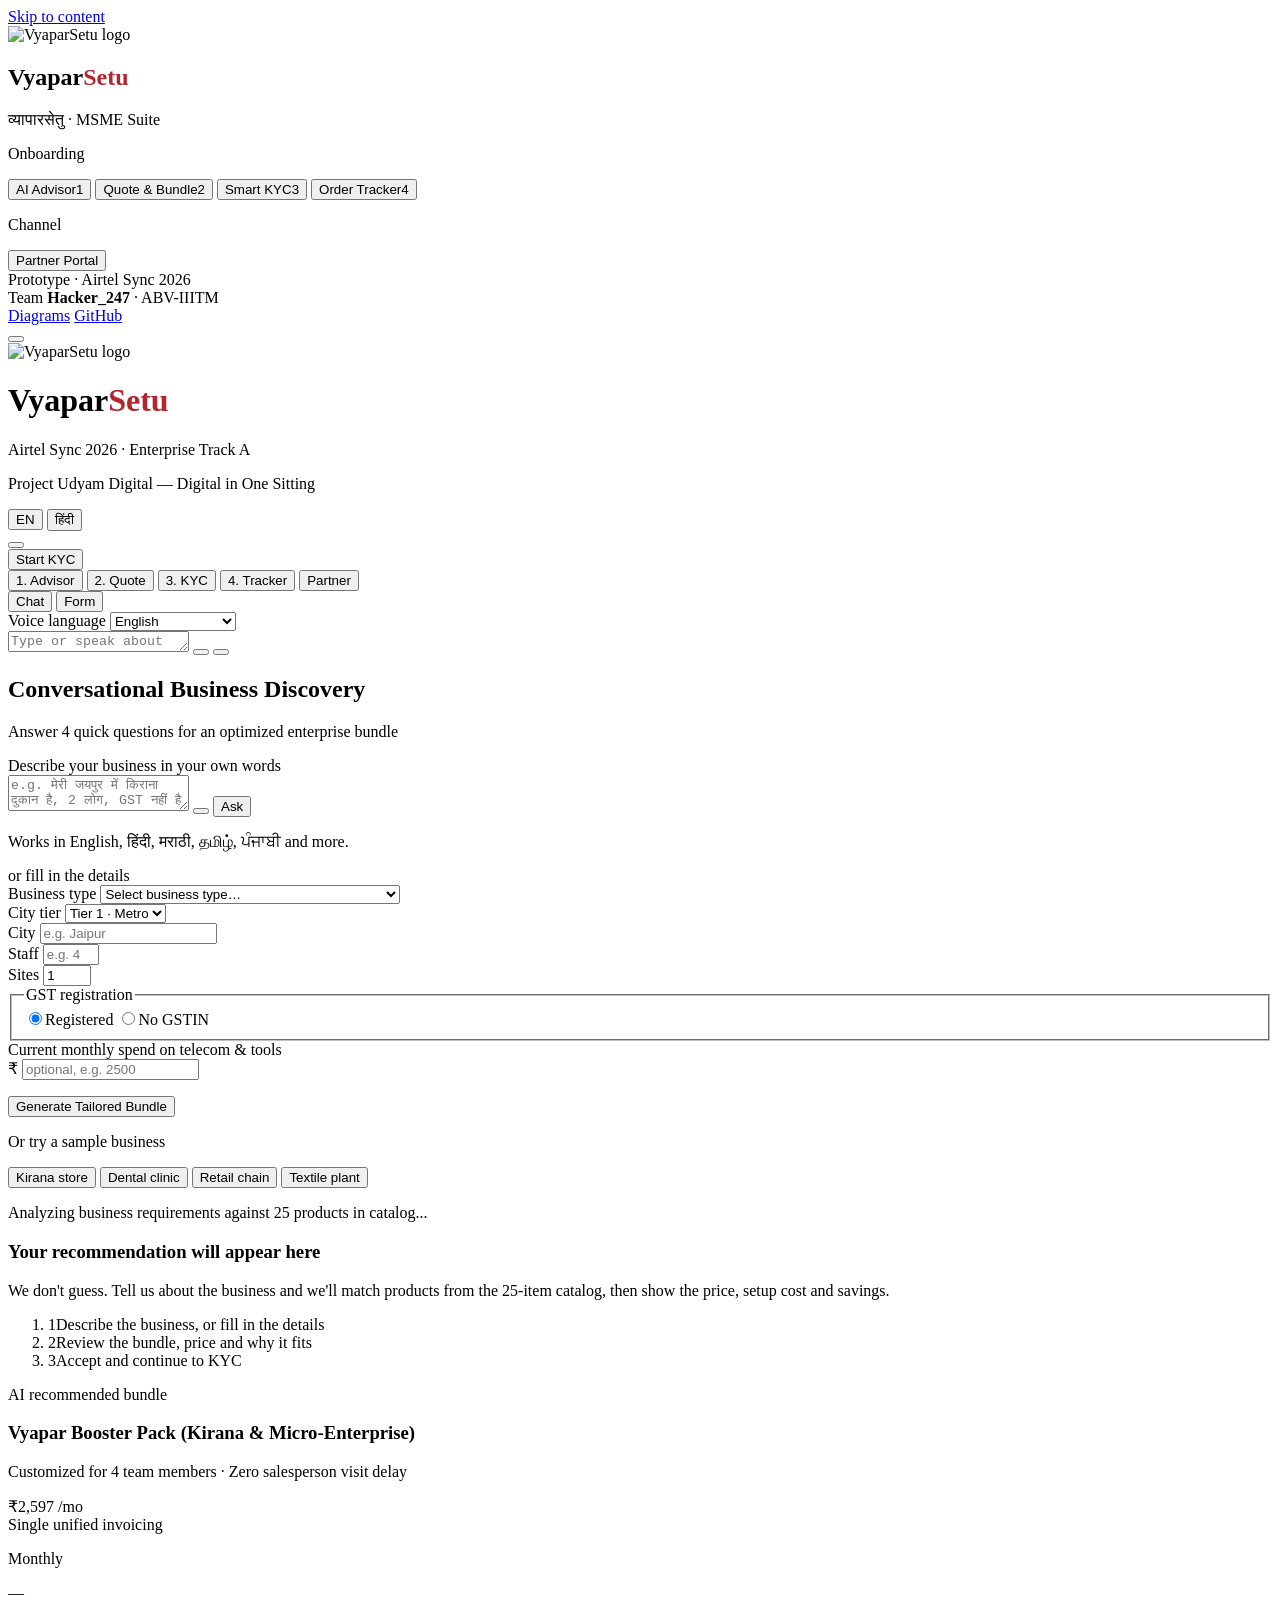
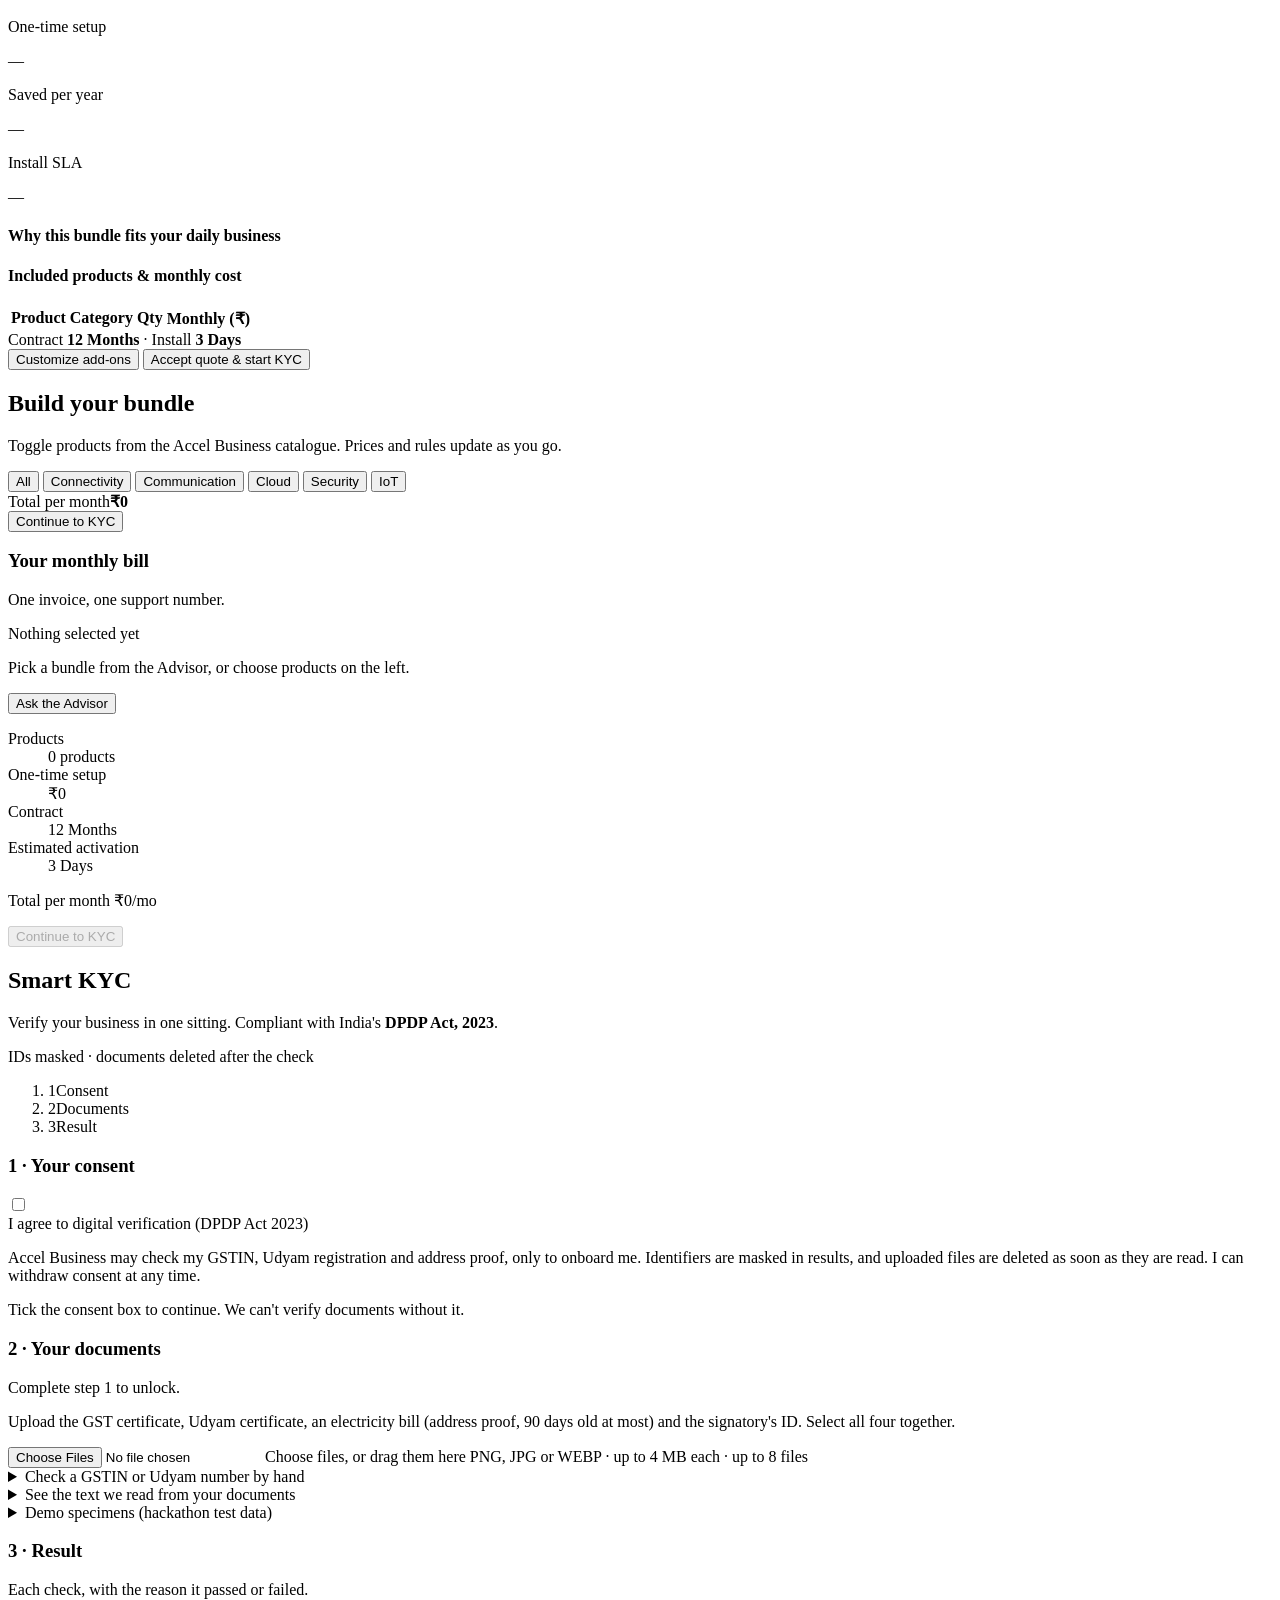
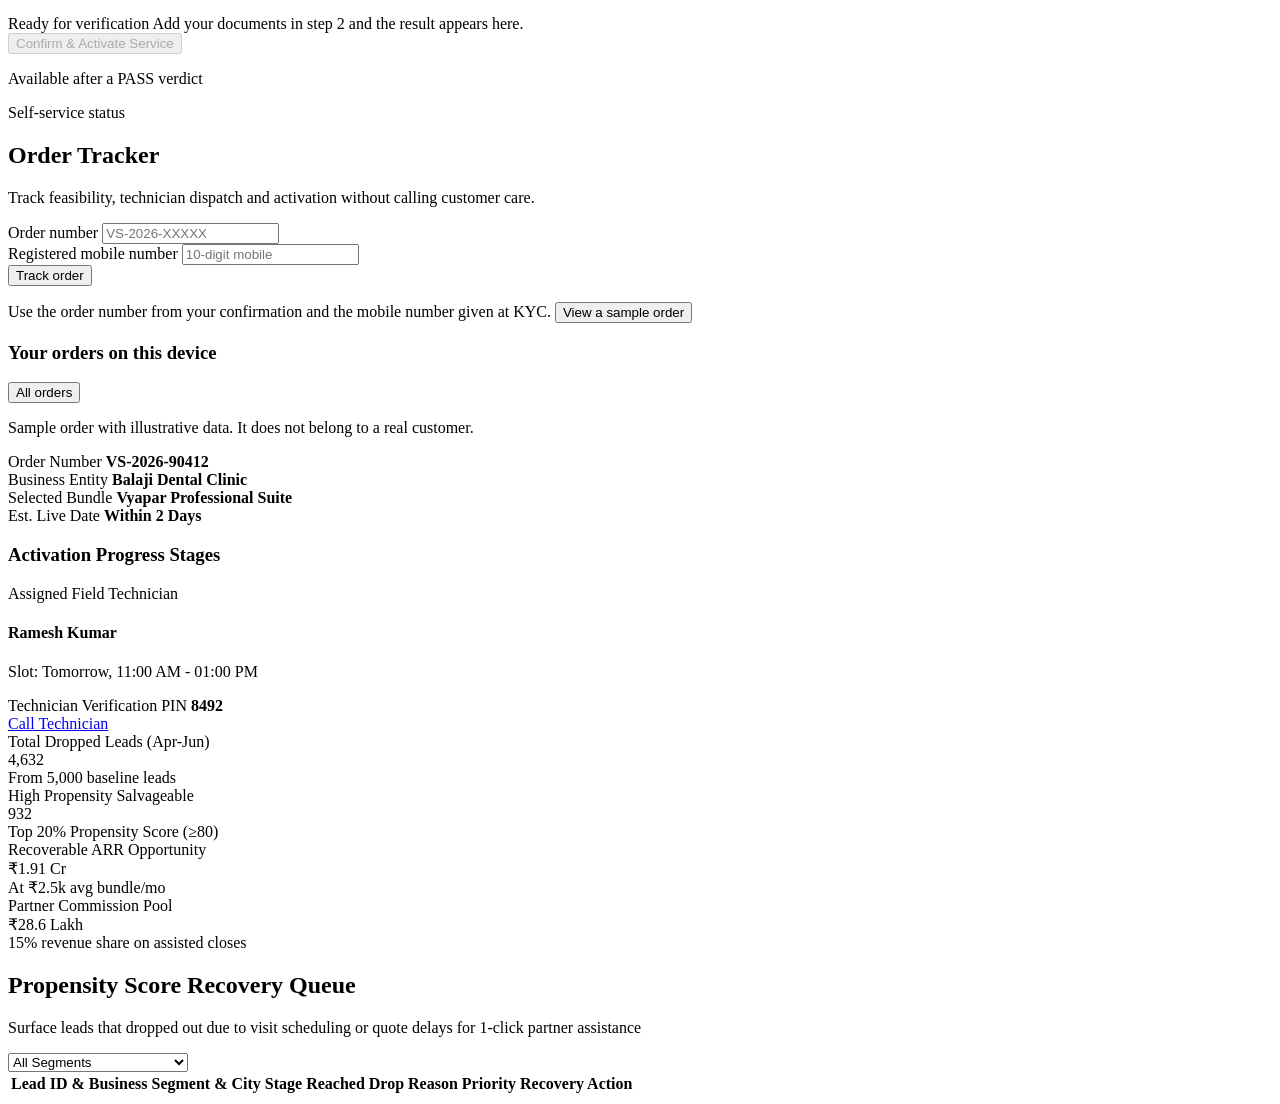
==== commit d98c41f6: "feat(ui): add light/dark theme toggle with persisted preference Adds a sun/moon theme switch in the " ====
--- a/app/static/index.html
+++ b/app/static/index.html
@@ -39,7 +39,7 @@
   <link rel="stylesheet" href="/static/style.css">
   <script src="/static/vendor/lucide.min.js"></script>
 </head>
-<body class="bg-[#EDF0F5] text-slate-800 antialiased font-sans lg:h-screen lg:overflow-hidden">
+<body class="antialiased font-sans lg:h-screen lg:overflow-hidden" data-theme="light">
   <a href="#main" class="sr-only focus:not-sr-only focus:fixed focus:top-2 focus:left-2 focus:z-[100] bg-white px-3 py-2 rounded-lg text-sm font-semibold shadow-md min-h-[44px] flex items-center">Skip to content</a>
   <div class="min-h-screen lg:min-h-0 lg:h-screen flex">
 
@@ -104,6 +104,9 @@
           <button id="lang-en" type="button" onclick="setLanguage('en')" class="px-3 py-2 min-h-[44px] text-xs font-bold rounded-lg bg-white shadow-sm text-slate-800 flex items-center justify-center">EN</button>
           <button id="lang-hi" type="button" onclick="setLanguage('hi')" class="px-3 py-2 min-h-[44px] text-xs font-bold rounded-lg text-slate-600 hover:text-slate-800 flex items-center justify-center">हिंदी</button>
         </div>
+        <button id="theme-toggle" type="button" onclick="toggleTheme()" aria-label="Switch theme" title="Switch theme" class="p-2 min-h-[44px] min-w-[44px] rounded-lg bg-slate-50 border border-slate-200 text-slate-600 hover:bg-slate-100 flex items-center justify-center transition">
+          <i id="theme-icon" data-lucide="moon" class="w-5 h-5"></i>
+        </div>
         <button onclick="switchTab('kyc')" class="hidden sm:flex bg-airtel-red hover:bg-airtel-darkred text-white text-xs font-semibold px-4 py-2.5 min-h-[44px] rounded-lg shadow-sm transition items-center space-x-1.5">
           <span>Start KYC</span>
           <i data-lucide="arrow-right" class="w-3.5 h-3.5"></i>
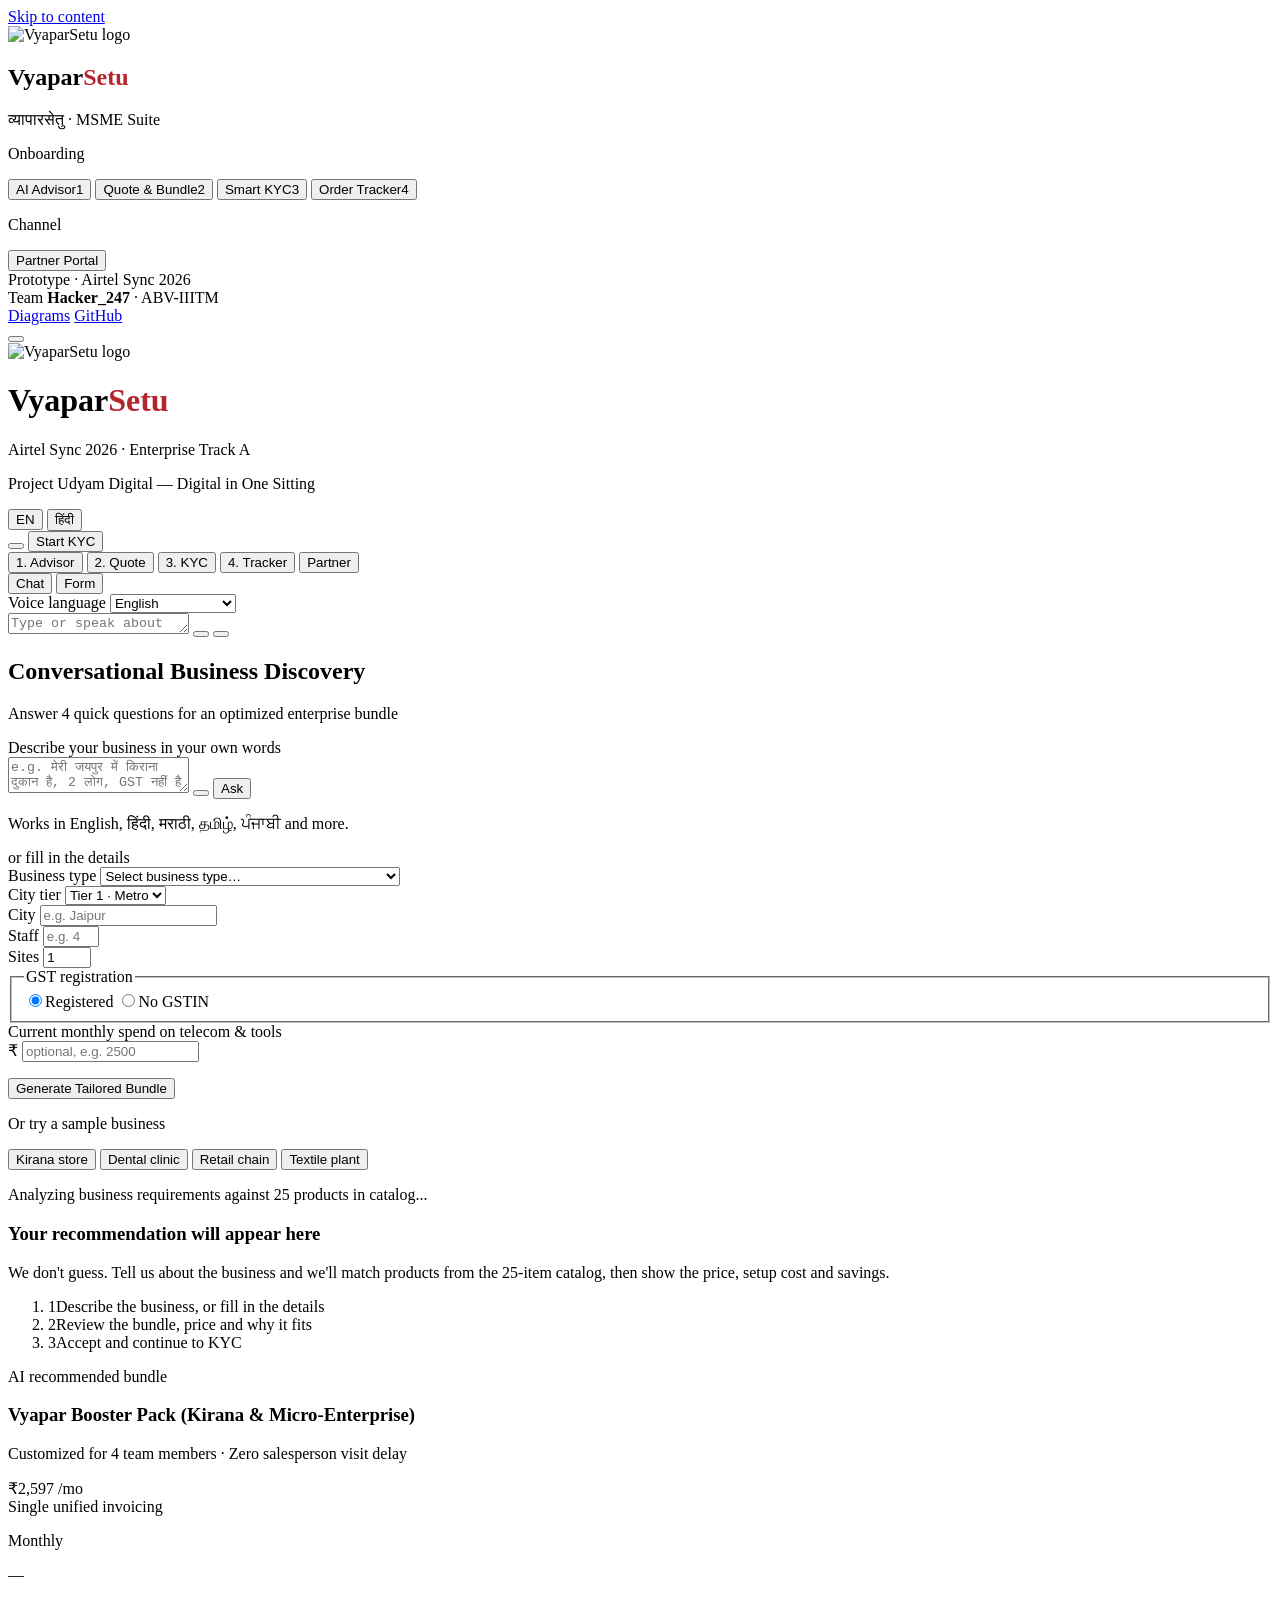
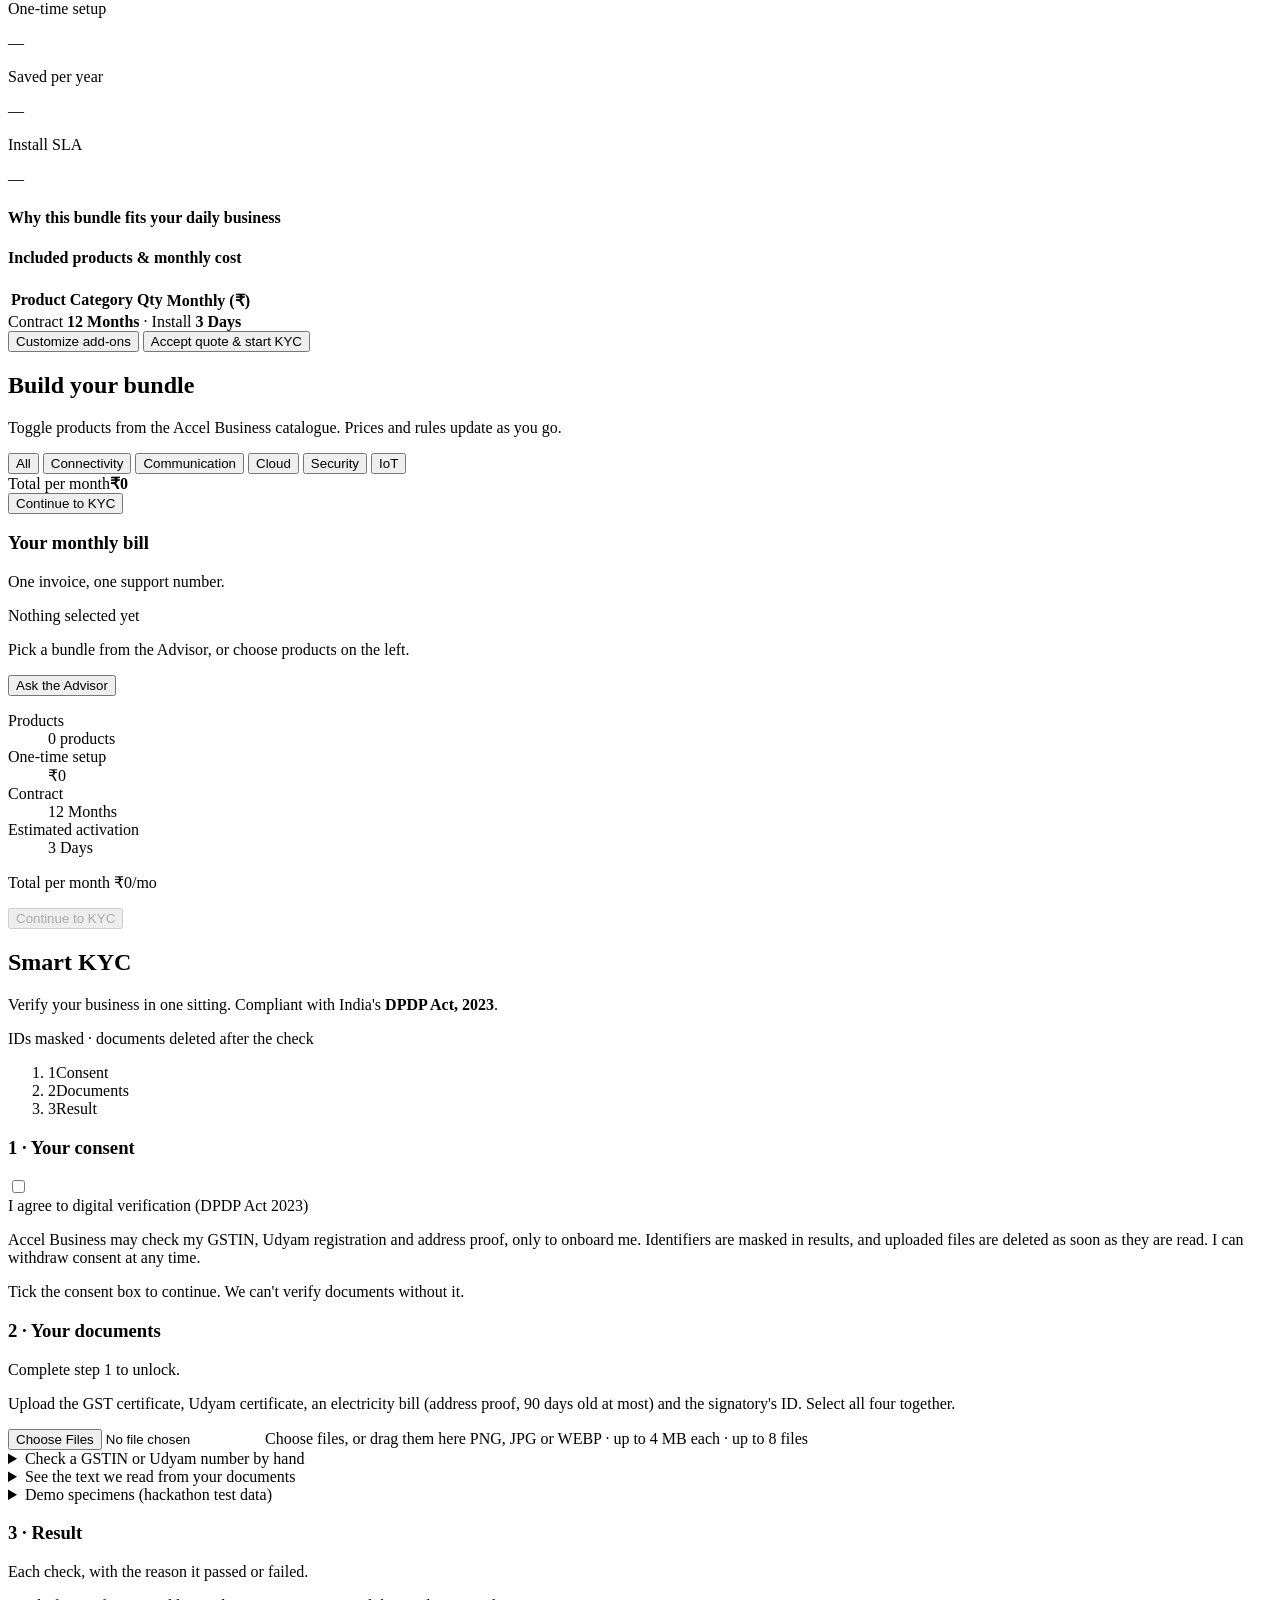
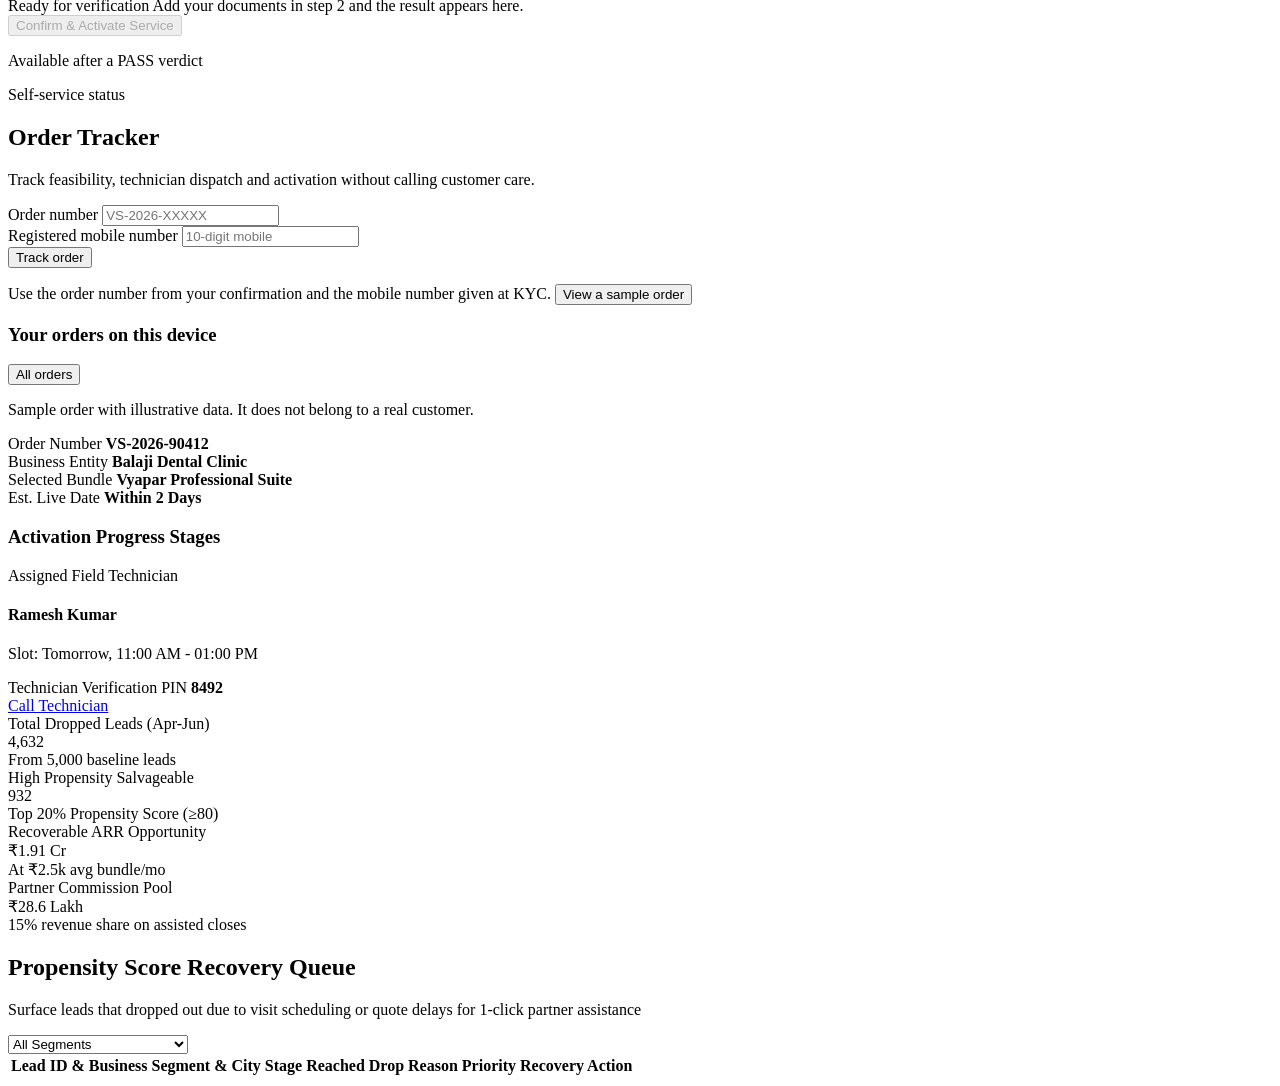
==== commit 8520910b: "fix(ui): close theme-toggle button properly; allow splitter panels to resize wider Also fixes splitt" ====
--- a/app/static/index.html
+++ b/app/static/index.html
@@ -106,7 +106,7 @@
         </div>
         <button id="theme-toggle" type="button" onclick="toggleTheme()" aria-label="Switch theme" title="Switch theme" class="p-2 min-h-[44px] min-w-[44px] rounded-lg bg-slate-50 border border-slate-200 text-slate-600 hover:bg-slate-100 flex items-center justify-center transition">
           <i id="theme-icon" data-lucide="moon" class="w-5 h-5"></i>
-        </div>
+        </button>
         <button onclick="switchTab('kyc')" class="hidden sm:flex bg-airtel-red hover:bg-airtel-darkred text-white text-xs font-semibold px-4 py-2.5 min-h-[44px] rounded-lg shadow-sm transition items-center space-x-1.5">
           <span>Start KYC</span>
           <i data-lucide="arrow-right" class="w-3.5 h-3.5"></i>
@@ -269,7 +269,7 @@
         </div><!-- /adv-form-mode -->
         </div>
 
-        <div class="splitter" role="separator" aria-orientation="vertical" tabindex="0" aria-label="Resize the form panel (drag, or use the arrow keys; double-click resets)" data-var="--rail-w" data-mode="left" data-min="280" data-max="560" data-key="vs_rail_w"></div>
+        <div class="splitter" role="separator" aria-orientation="vertical" tabindex="0" aria-label="Resize the form panel (drag, or use the arrow keys; double-click resets)" data-var="--rail-w" data-mode="left" data-min="280" data-max="4000" data-key="vs_rail_w"></div>
 
         <!-- Right: recommendation workspace (scrolling body + pinned action bar) -->
         <div id="advisor-result-card" class="adv-result">
@@ -384,7 +384,7 @@
           <button type="button" onclick="switchTab('kyc')" class="btn-primary">Continue to KYC</button>
         </div>
 
-        <div class="splitter" role="separator" aria-orientation="vertical" tabindex="0" aria-label="Resize the bill panel (drag, or use the arrow keys; double-click resets)" data-var="--side-w" data-mode="right" data-min="280" data-max="560" data-key="vs_side_w"></div>
+        <div class="splitter" role="separator" aria-orientation="vertical" tabindex="0" aria-label="Resize the bill panel (drag, or use the arrow keys; double-click resets)" data-var="--side-w" data-mode="right" data-min="280" data-max="4000" data-key="vs_side_w"></div>
 
         <!-- Right: pinned bill -->
         <aside class="q-side" aria-label="Your monthly bill">
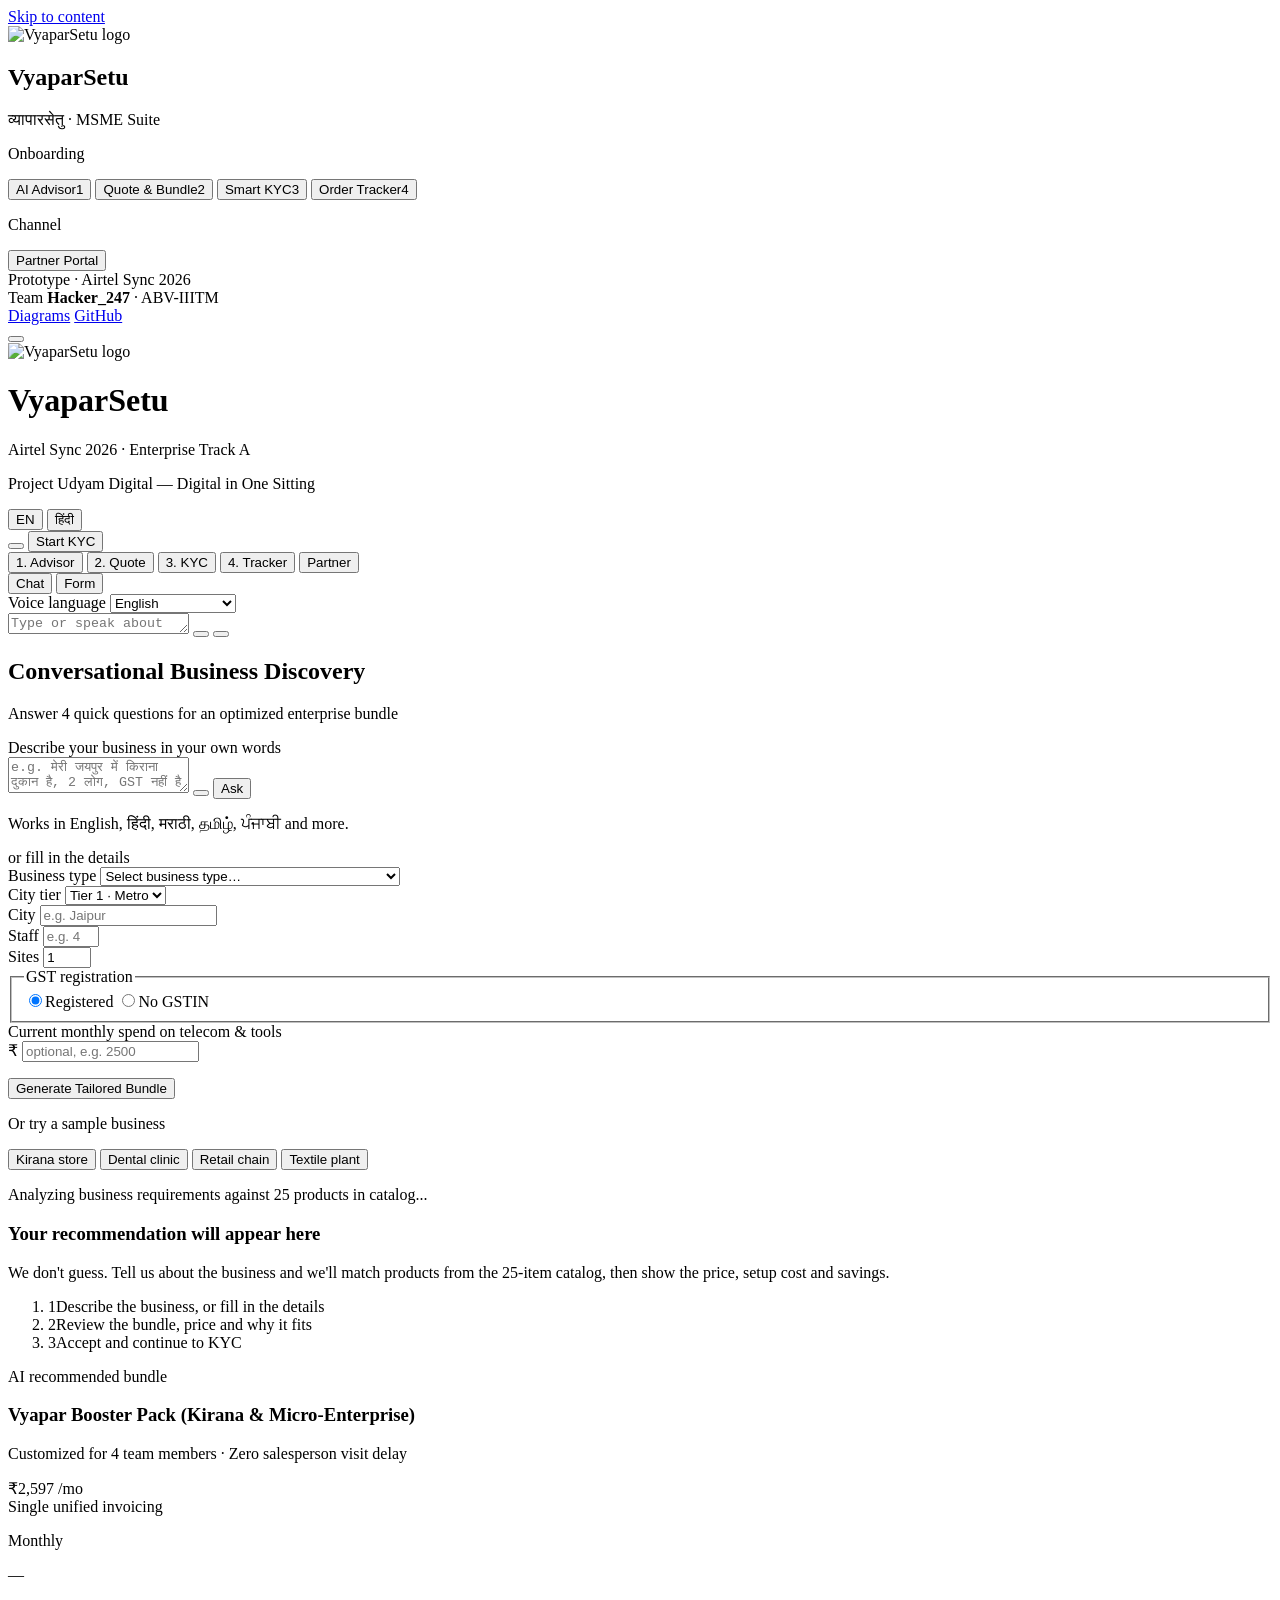
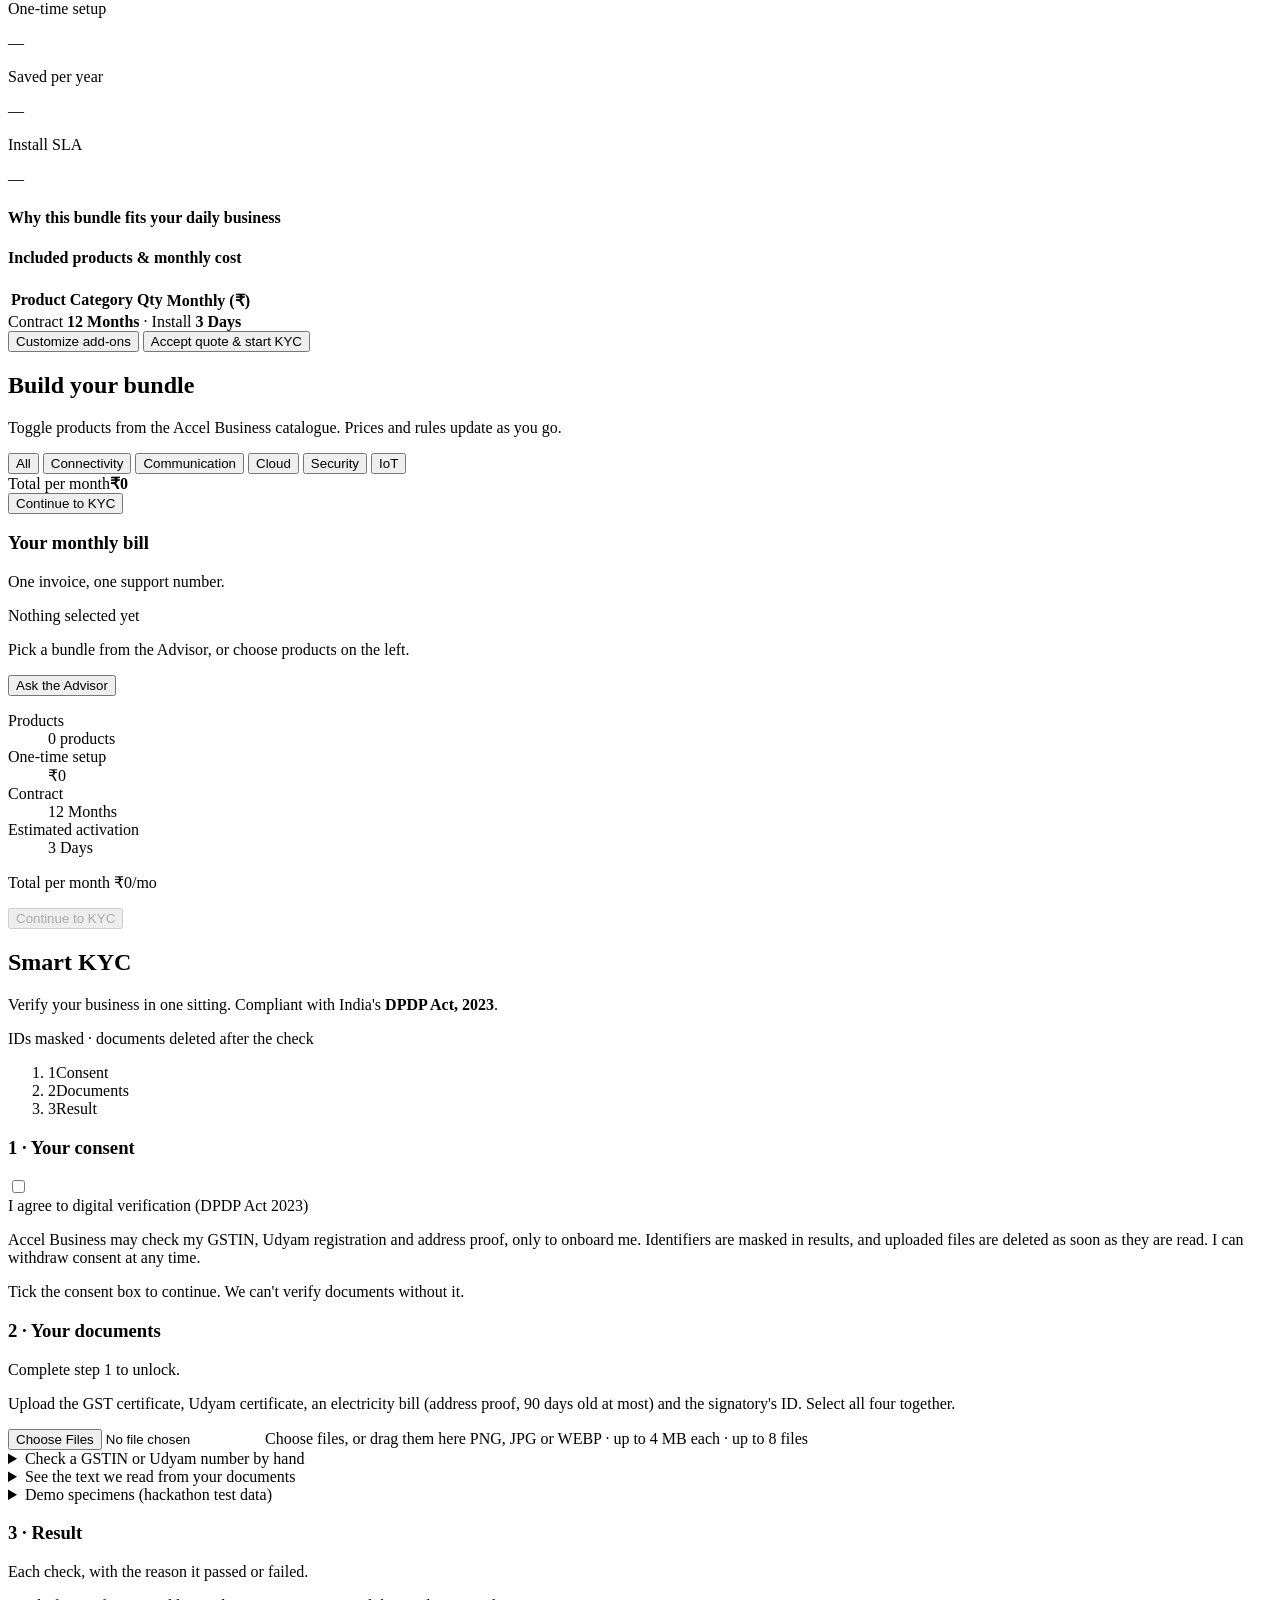
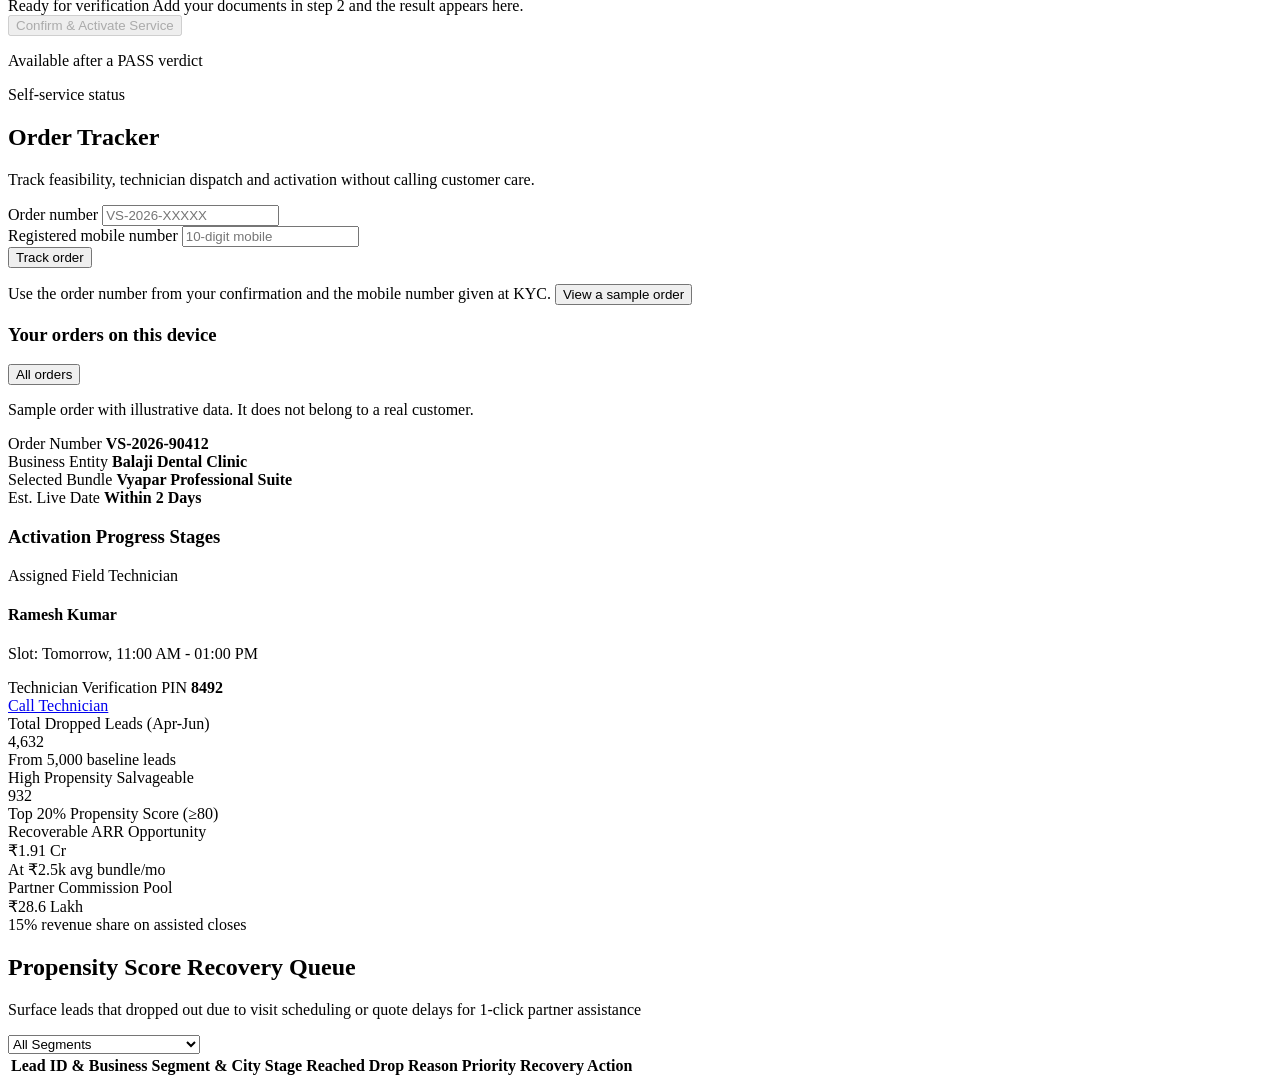
==== commit 29d5ce7a: "feat(ui): enforce design tokens, finish dark theme, light by default - radii 8/12/pill and control h" ====
--- a/app/static/index.html
+++ b/app/static/index.html
@@ -49,7 +49,7 @@
     <div class="side-brand h-16 px-5 flex items-center gap-3 border-b border-slate-100 cursor-pointer" onclick="switchTab('advisor')">
       <img src="/static/logo-mark.png" alt="VyaparSetu logo" width="36" height="36" class="w-9 h-9 object-contain">
       <div class="brand-text leading-tight">
-        <h1 class="text-[1.1rem] font-extrabold tracking-tight text-slate-900">Vyapar<span style="color:#B3262D">Setu</span></h1>
+        <h1 class="text-[1.1rem] font-extrabold tracking-tight text-slate-900">Vyapar<span class="brand-setu">Setu</span></h1>
         <p class="text-[0.8rem] text-slate-500 font-medium">व्यापारसेतु · MSME Suite</p>
       </div>
     </div>
@@ -92,7 +92,7 @@
       </button>
       <div class="flex items-center gap-3 lg:hidden cursor-pointer" onclick="switchTab('advisor')">
         <img src="/static/logo-mark.png" alt="VyaparSetu logo" width="32" height="32" class="w-8 h-8 object-contain">
-        <h1 class="text-lg font-extrabold tracking-tight text-slate-900">Vyapar<span style="color:#B3262D">Setu</span></h1>
+        <h1 class="text-lg font-extrabold tracking-tight text-slate-900">Vyapar<span class="brand-setu">Setu</span></h1>
       </div>
       <div class="hidden lg:block min-w-0">
         <p class="text-[0.8rem] font-semibold uppercase tracking-wider text-slate-500">Airtel Sync 2026 · Enterprise Track A</p>
@@ -557,7 +557,7 @@
 
             <!-- Place Order CTA -->
             <div>
-              <button id="btn-place-order" onclick="placeOrderAfterKYC()" disabled class="w-full bg-emerald-600 disabled:bg-slate-200 disabled:text-slate-400 hover:bg-emerald-700 text-white font-bold py-3 rounded-xl shadow-sm transition flex items-center justify-center space-x-2 min-h-[44px]">
+              <button id="btn-place-order" onclick="placeOrderAfterKYC()" disabled class="btn-confirm w-full">
                 <i data-lucide="check" class="w-4 h-4"></i>
                 <span>Confirm & Activate Service</span>
               </button>
@@ -592,7 +592,7 @@
             <button type="submit" class="btn-primary">Track order</button>
           </form>
           <p class="help">Use the order number from your confirmation and the mobile number given at KYC.
-            <button type="button" onclick="openSampleOrder()" class="underline font-semibold text-slate-700 hover:text-slate-900">View a sample order</button>
+            <button type="button" onclick="openSampleOrder()" class="link-btn underline font-semibold text-slate-700 hover:text-slate-900">View a sample order</button>
           </p>
         </div>
 
@@ -605,7 +605,7 @@
         </div>
 
         <div id="tracker-order-view" class="hidden">
-          <button type="button" onclick="showTrackerHome()" class="mt-4 text-sm font-semibold text-slate-600 hover:text-slate-900 inline-flex items-center gap-1 min-h-[44px]">
+          <button type="button" onclick="showTrackerHome()" class="link-btn mt-4 text-sm font-semibold text-slate-600 hover:text-slate-900 inline-flex items-center gap-1 min-h-[44px]">
             <i data-lucide="arrow-left" class="w-4 h-4" aria-hidden="true"></i>All orders
           </button>
           <p id="tracker-sample-badge" class="hidden mt-1 text-sm bg-slate-100 text-slate-700 rounded-lg px-3 py-2">Sample order with illustrative data. It does not belong to a real customer.</p>
@@ -701,7 +701,7 @@
               <p class="text-xs text-slate-500">Surface leads that dropped out due to visit scheduling or quote delays for 1-click partner assistance</p>
             </div>
             <div class="flex space-x-2 text-xs">
-              <select id="ptnr-filter-segment" onchange="loadPartnerLeads()" class="bg-slate-50 border border-slate-200 rounded-xl px-3 py-1.5 text-base md:text-sm focus:bg-white outline-none min-h-[44px]">
+              <select id="ptnr-filter-segment" onchange="loadPartnerLeads()" class="field" style="width:auto;min-width:12rem" aria-label="Filter by segment">
                 <option value="">All Segments</option>
                 <option value="Micro retail & services">Micro Retail (55%)</option>
                 <option value="Professional offices">Professional Offices (25%)</option>
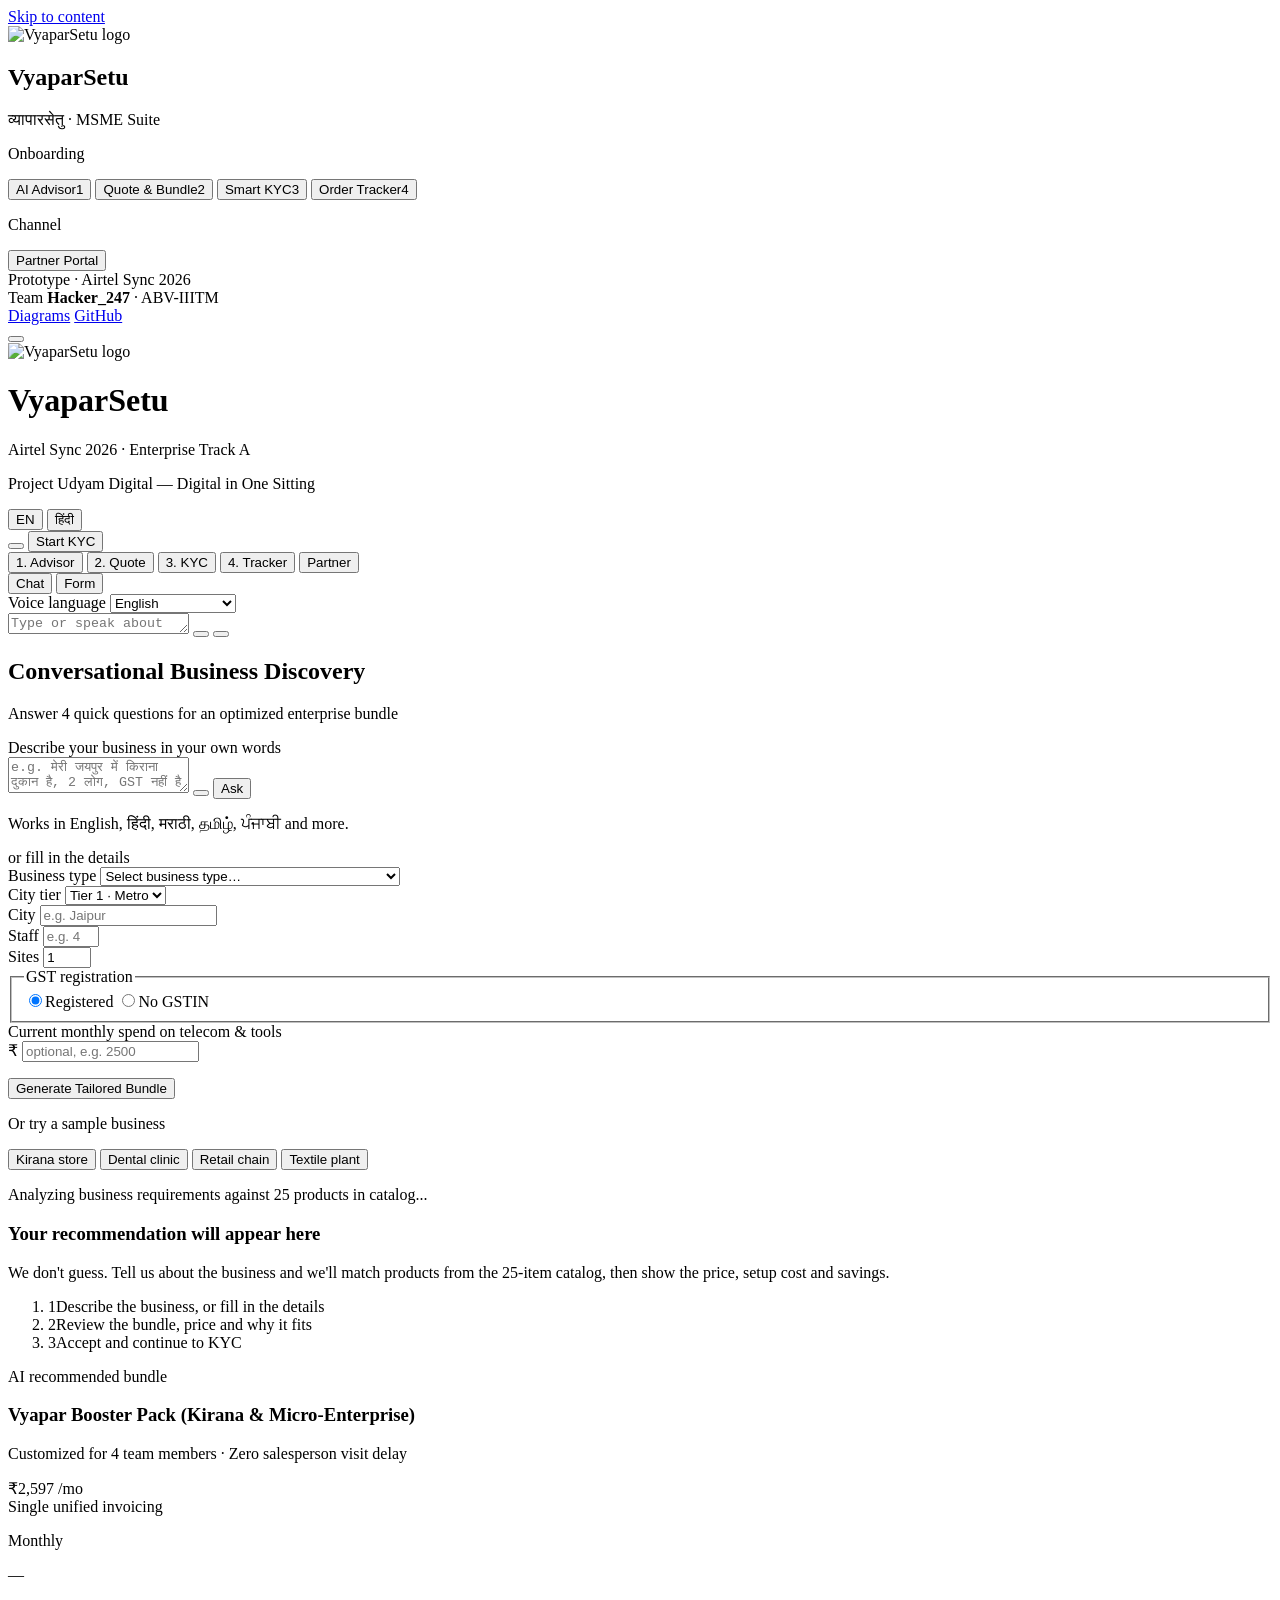
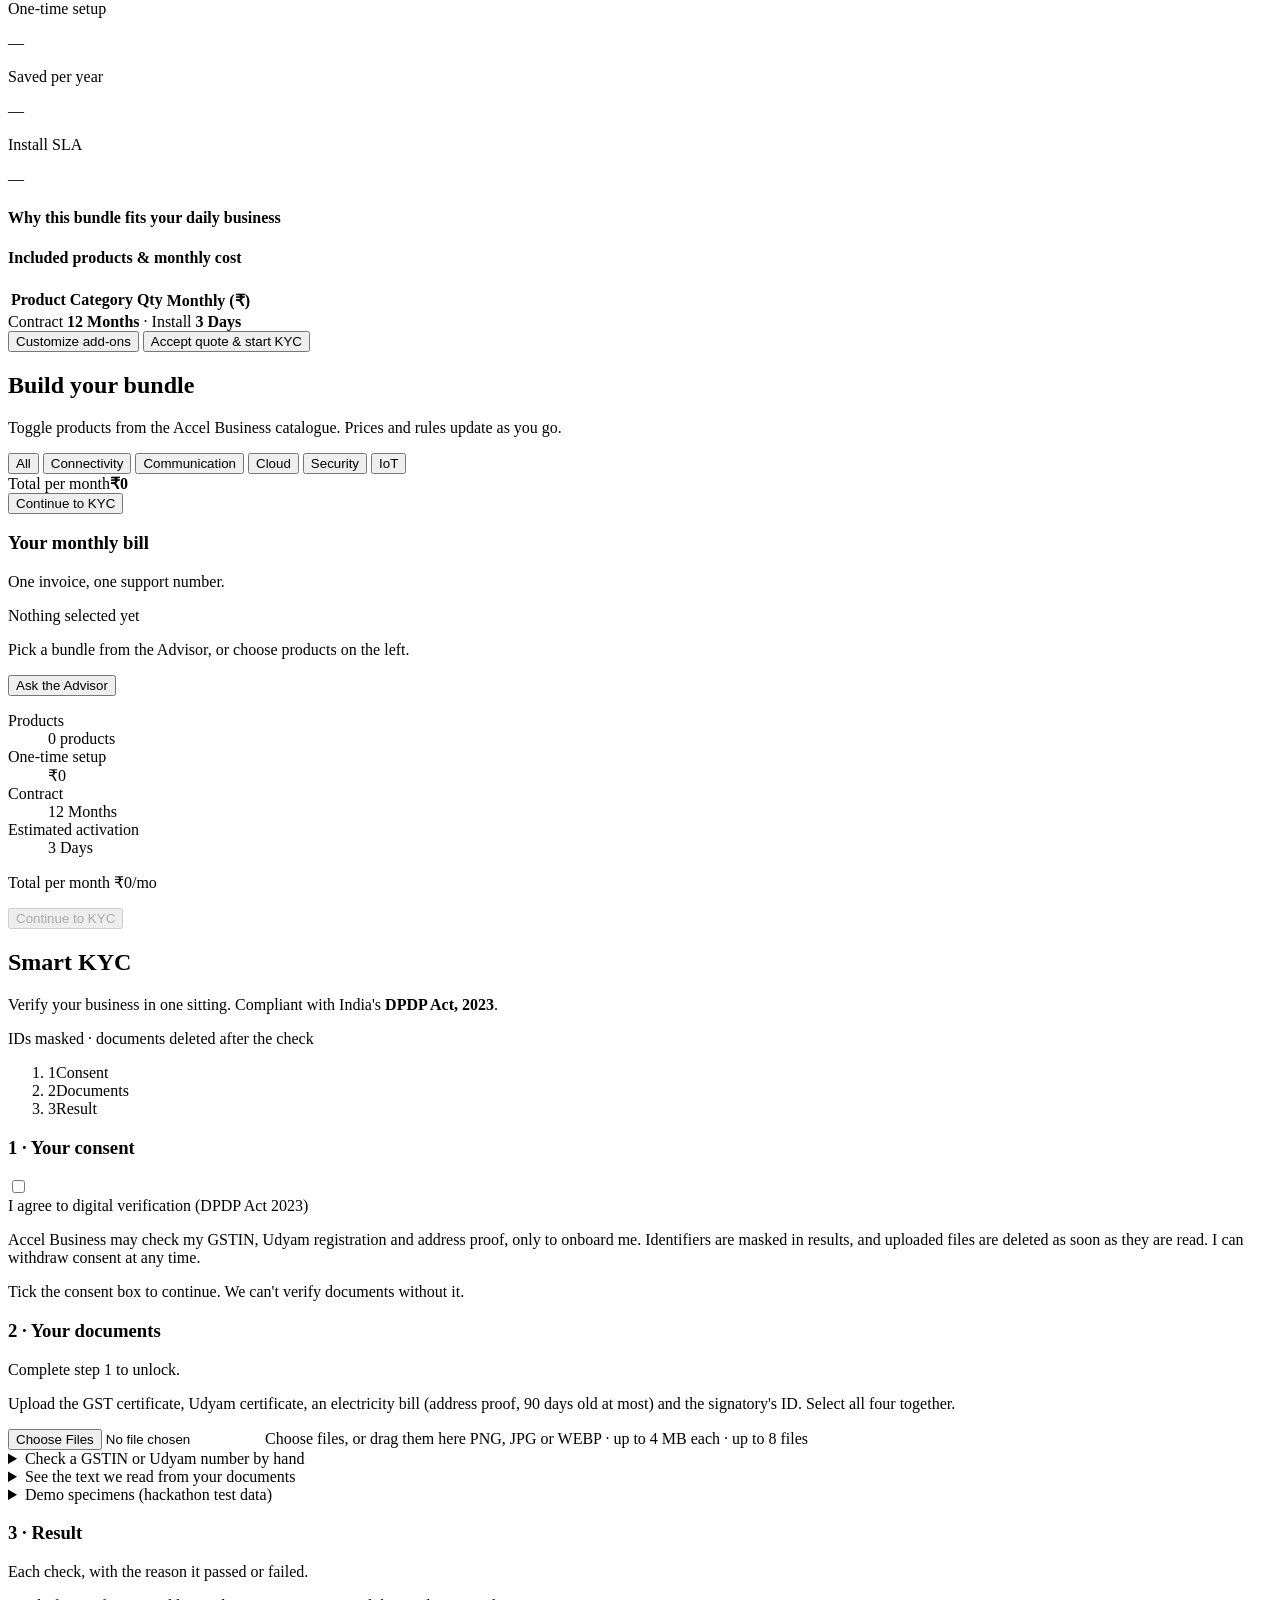
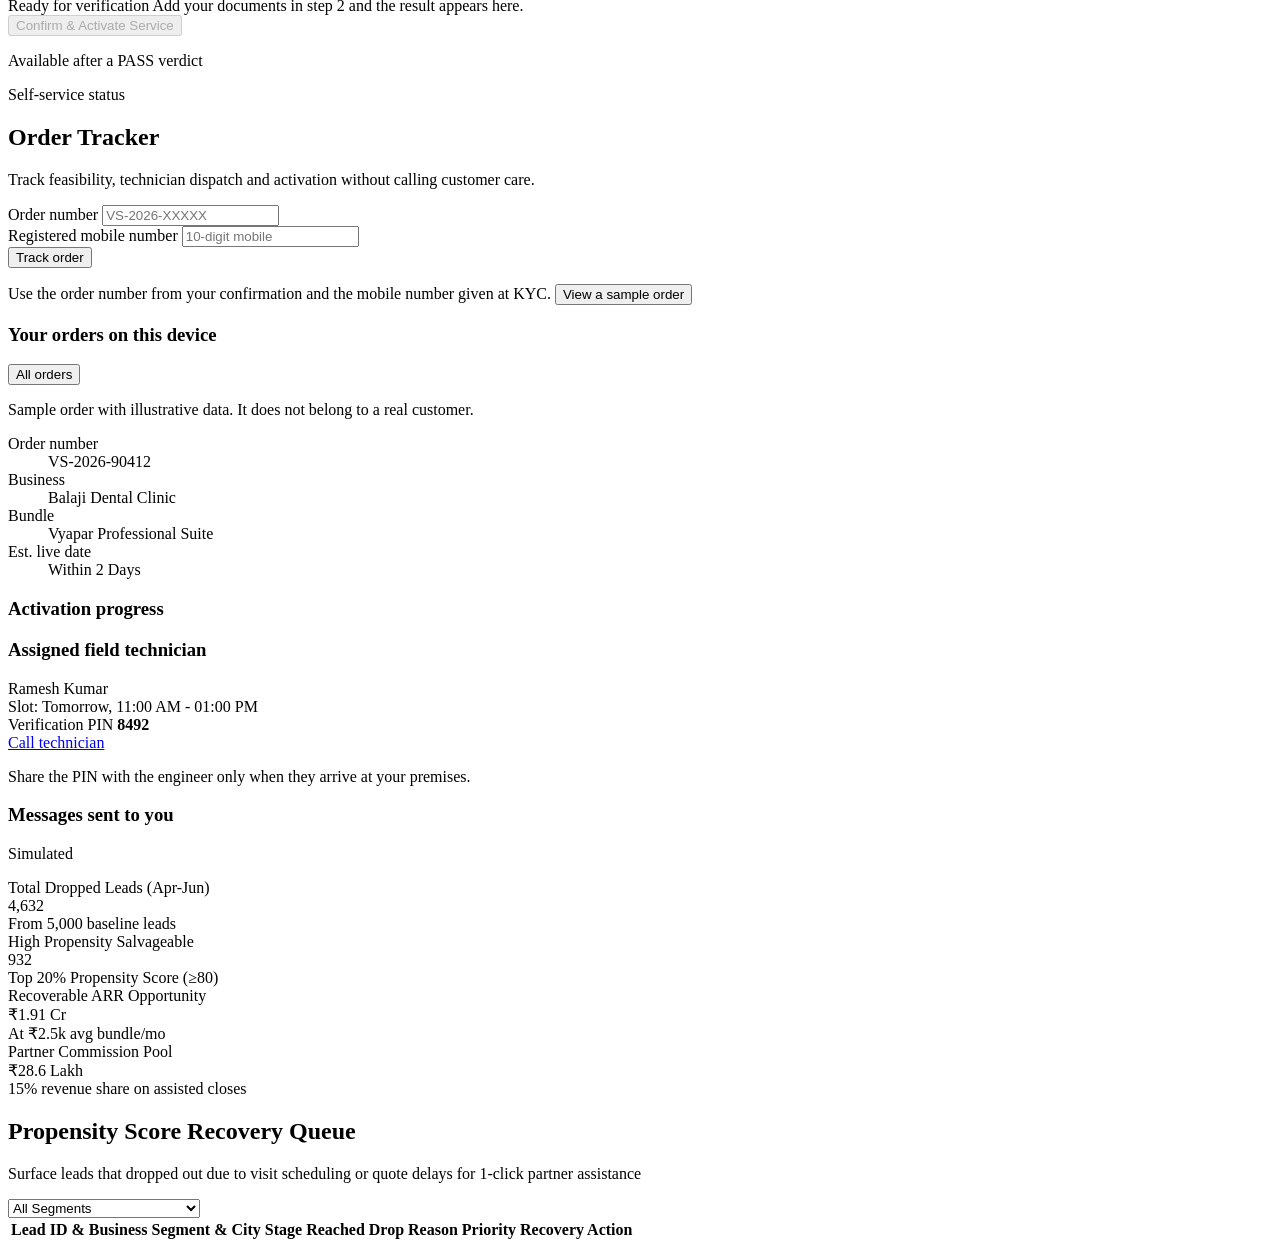
==== commit 6b401d89: "feat(tracker): summary strip, two-column timeline + technician + message log; gate notifications by " ====
--- a/app/static/index.html
+++ b/app/static/index.html
@@ -574,7 +574,7 @@
       <div class="max-w-6xl mx-auto bg-white rounded-2xl border border-slate-200 shadow-sm p-6 sm:p-8">
         
         <!-- Lookup -->
-        <div class="flex flex-col gap-4 pb-6 border-b border-slate-100">
+        <div id="tracker-lookup" class="flex flex-col gap-4 pb-6 border-b border-slate-100">
           <div>
             <span class="eyebrow">Self-service status</span>
             <h2 class="text-xl font-bold text-slate-900 mt-1">Order Tracker</h2>
@@ -610,55 +610,51 @@
           </button>
           <p id="tracker-sample-badge" class="hidden mt-1 text-sm bg-slate-100 text-slate-700 rounded-lg px-3 py-2">Sample order with illustrative data. It does not belong to a real customer.</p>
 
-        <!-- Order Summary Card -->
-        <div id="tracker-summary-card" class="mt-6 bg-slate-50 border border-slate-200 rounded-xl p-5 grid grid-cols-2 md:grid-cols-4 gap-4 text-xs">
-          <div>
-            <span class="text-slate-500 block">Order Number</span>
-            <strong class="text-slate-900 font-mono text-sm tabular" id="trk-order-num">VS-2026-90412</strong>
-          </div>
-          <div>
-            <span class="text-slate-500 block">Business Entity</span>
-            <strong class="text-slate-900" id="trk-biz-name">Balaji Dental Clinic</strong>
-          </div>
-          <div>
-            <span class="text-slate-500 block">Selected Bundle</span>
-            <strong class="text-slate-900" id="trk-bundle">Vyapar Professional Suite</strong>
-          </div>
-          <div>
-            <span class="text-slate-500 block">Est. Live Date</span>
-            <strong class="text-emerald-700 text-sm" id="trk-est-date">Within 2 Days</strong>
-          </div>
-        </div>
-
-        <!-- Milestone Timeline (Solving the 3 status chase calls) -->
-        <div class="mt-8">
-          <h3 class="text-xs font-bold text-slate-700 uppercase tracking-wider mb-6">Activation Progress Stages</h3>
-          <div id="tracker-timeline" class="space-y-6 relative before:absolute before:left-5 before:top-2 before:bottom-2 before:w-0.5 before:bg-slate-200">
-            <!-- Dynamic timeline steps -->
-          </div>
-        </div>
-
-        <!-- Assigned Field Engineer Card -->
-        <div id="tracker-tech-card" class="mt-8 bg-gradient-to-r from-indigo-50 to-slate-50 border border-slate-200 rounded-xl p-5 flex flex-col sm:flex-row justify-between items-start sm:items-center gap-4 text-xs">
-          <div class="flex items-center space-x-3">
-            <div class="w-12 h-12 rounded-full bg-white shadow-sm border border-slate-200 flex items-center justify-center text-airtel-red shrink-0">
-              <i data-lucide="wrench" class="w-6 h-6"></i>
-            </div>
-            <div>
-              <span class="text-xs font-bold text-airtel-red uppercase">Assigned Field Technician</span>
-              <h4 class="text-sm font-bold text-slate-900" id="trk-tech-name">Ramesh Kumar</h4>
-              <p class="text-slate-600 text-xs" id="trk-tech-slot">Slot: Tomorrow, 11:00 AM - 01:00 PM</p>
-            </div>
-          </div>
-          <div class="flex items-center space-x-3">
-            <div class="text-right">
-              <span class="text-xs text-slate-500 block">Technician Verification PIN</span>
-              <strong class="text-sm font-mono text-slate-900 tabular" id="trk-tech-pin">8492</strong>
-            </div>
-            <a id="trk-tech-call" href="tel:+919840122334" aria-label="Call technician Ramesh Kumar" class="min-h-[44px] px-3.5 py-2 bg-white border border-slate-200 hover:border-airtel-red rounded-lg text-slate-800 font-semibold flex items-center space-x-1.5 transition">
-              <i data-lucide="phone" class="w-3.5 h-3.5 text-emerald-600"></i>
-              <span>Call Technician</span>
-            </a>
+        <!-- Summary strip -->
+        <dl id="tracker-summary-card" class="kpi-strip mt-4">
+          <div><dt class="kpi-l">Order number</dt><dd class="kpi-v font-mono text-base" id="trk-order-num">VS-2026-90412</dd></div>
+          <div><dt class="kpi-l">Business</dt><dd class="kpi-v text-base" id="trk-biz-name">Balaji Dental Clinic</dd></div>
+          <div><dt class="kpi-l">Bundle</dt><dd class="kpi-v text-base" id="trk-bundle">Vyapar Professional Suite</dd></div>
+          <div><dt class="kpi-l">Est. live date</dt><dd class="kpi-v text-base text-ok" id="trk-est-date">Within 2 Days</dd></div>
+        </dl>
+
+        <div class="trk-grid mt-6">
+          <!-- Left: timeline -->
+          <section aria-labelledby="trk-tl-h">
+            <h3 id="trk-tl-h" class="section-h">Activation progress</h3>
+            <div id="tracker-timeline" class="space-y-6 relative before:absolute before:left-5 before:top-2 before:bottom-2 before:w-0.5 before:bg-slate-200"></div>
+          </section>
+
+          <!-- Right: technician + notification log -->
+          <div class="trk-side">
+            <section id="tracker-tech-card" aria-labelledby="trk-tech-h">
+              <h3 id="trk-tech-h" class="section-h">Assigned field technician</h3>
+              <div class="flex items-center gap-3">
+                <div class="w-11 h-11 rounded-full bg-slate-100 flex items-center justify-center text-slate-700 shrink-0"><i data-lucide="wrench" class="w-5 h-5"></i></div>
+                <div class="min-w-0">
+                  <div class="text-sm font-bold text-slate-900" id="trk-tech-name">Ramesh Kumar</div>
+                  <div class="text-sm text-slate-600" id="trk-tech-slot">Slot: Tomorrow, 11:00 AM - 01:00 PM</div>
+                </div>
+              </div>
+              <div class="flex items-center justify-between gap-3 mt-4">
+                <div>
+                  <span class="kpi-l">Verification PIN</span>
+                  <strong class="text-base font-mono text-slate-900 tabular block" id="trk-tech-pin">8492</strong>
+                </div>
+                <a id="trk-tech-call" href="tel:+919840122334" aria-label="Call technician" class="btn-secondary inline-flex items-center gap-2 px-3">
+                  <i data-lucide="phone" class="w-4 h-4"></i><span>Call technician</span>
+                </a>
+              </div>
+              <p class="help mt-3">Share the PIN with the engineer only when they arrive at your premises.</p>
+            </section>
+
+            <section aria-labelledby="trk-nt-h">
+              <div class="flex items-center justify-between gap-3">
+                <h3 id="trk-nt-h" class="section-h">Messages sent to you</h3>
+                <span class="badge badge-info">Simulated</span>
+              </div>
+              <ol id="tracker-notifs" class="trk-notifs"></ol>
+            </section>
           </div>
         </div>
 
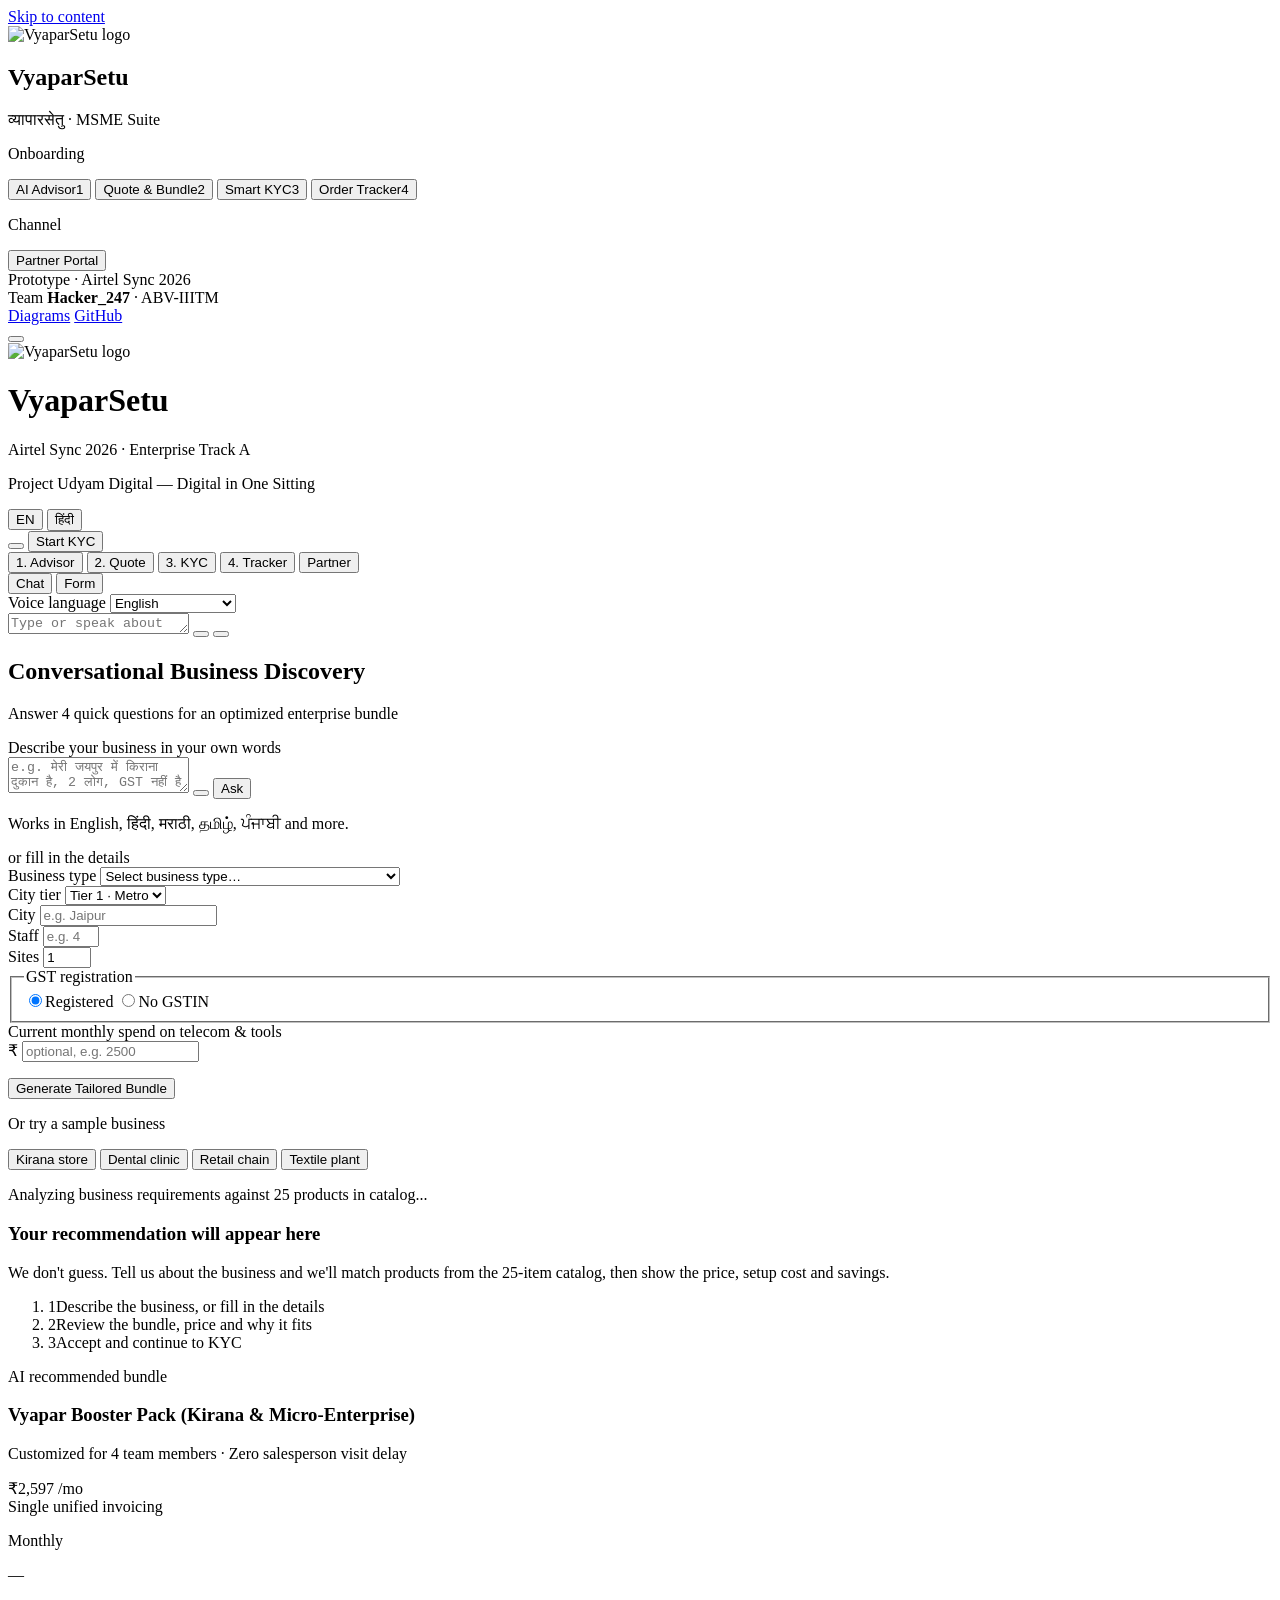
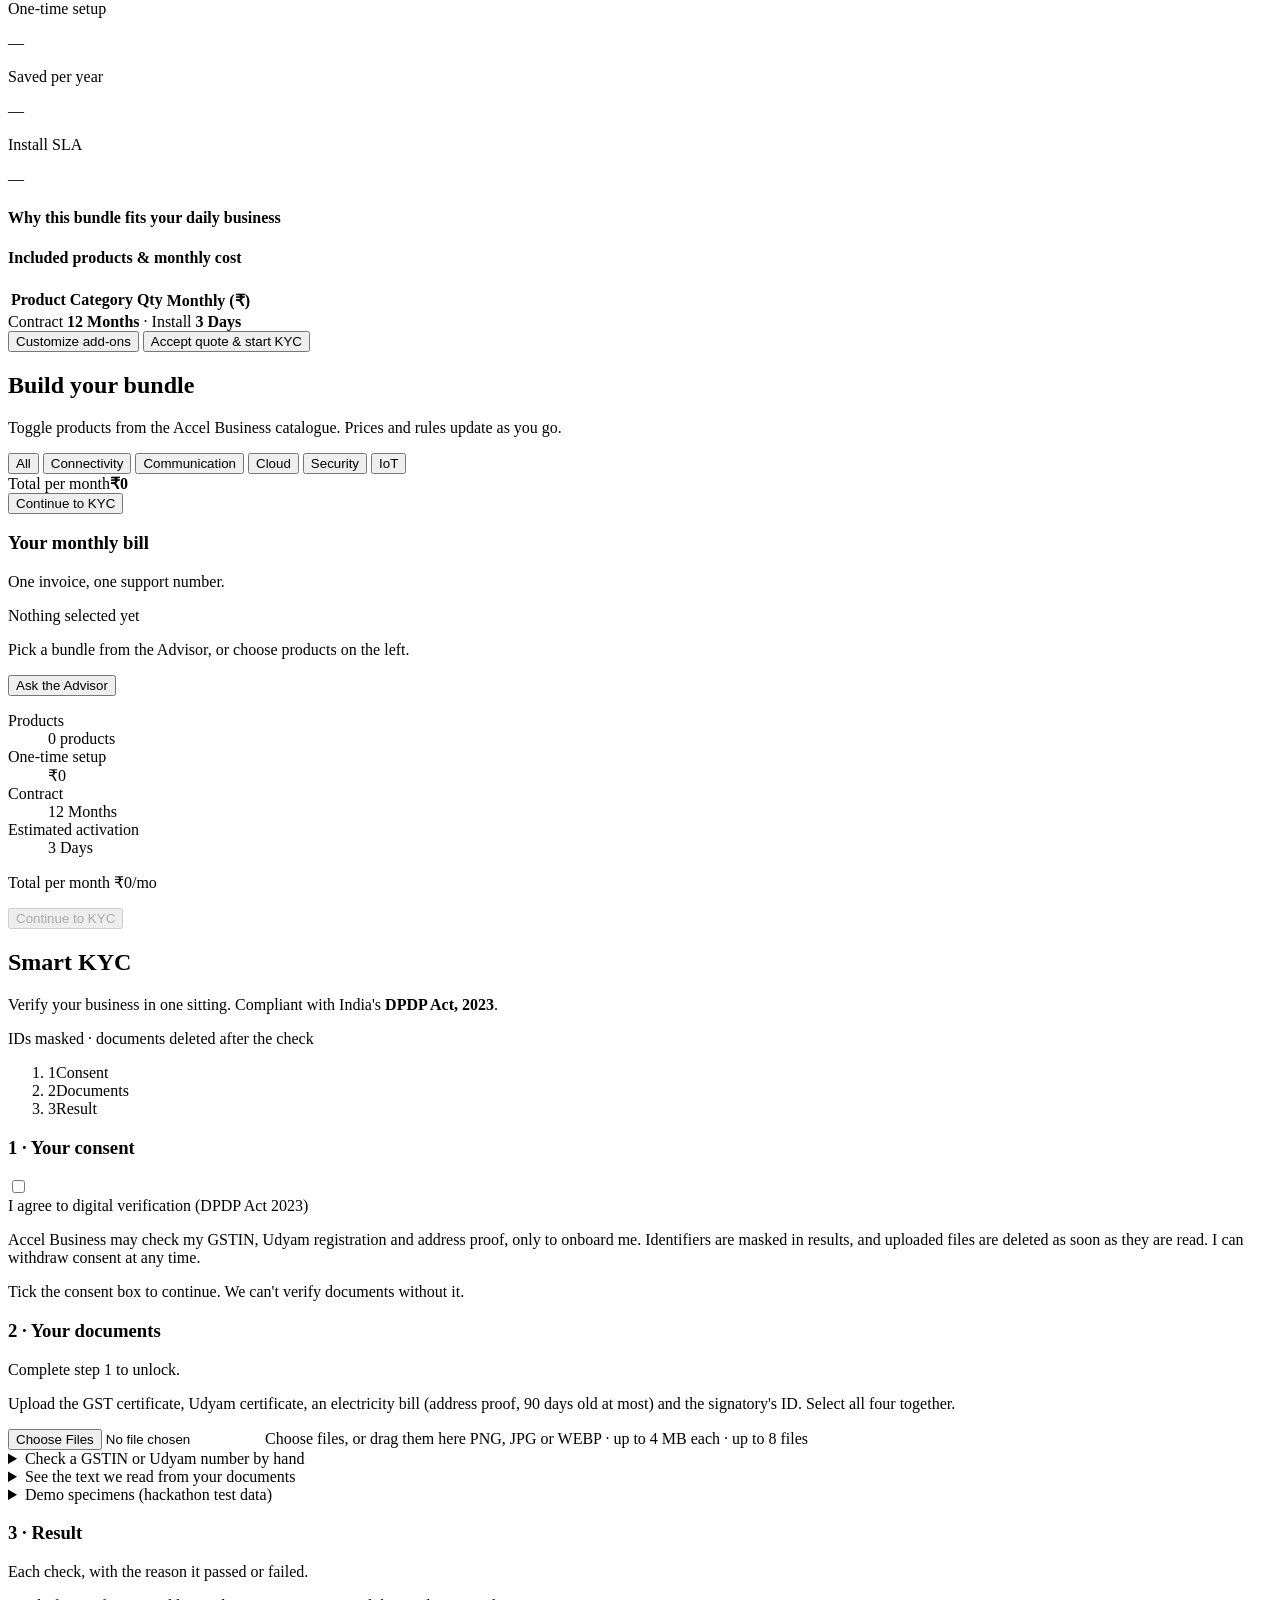
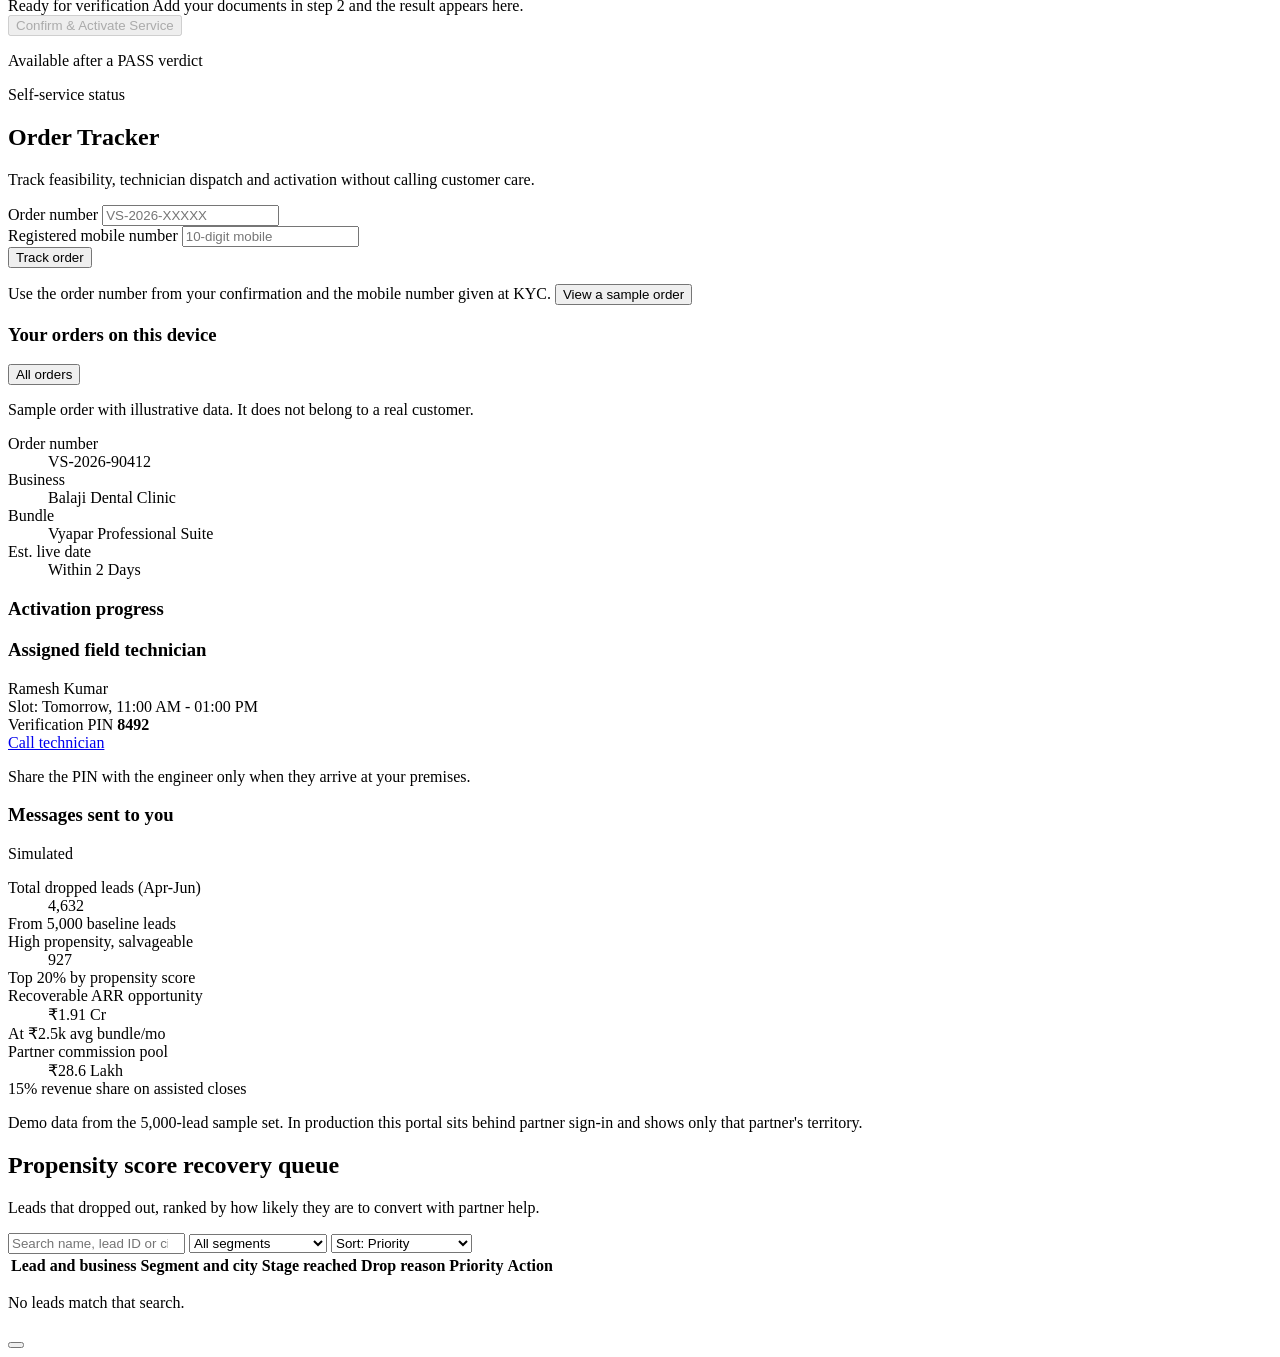
==== commit dad282e4: "feat(partner): spread scores with continuous signal, reasons, search/sort, lead drawer, simulated se" ====
--- a/app/static/index.html
+++ b/app/static/index.html
@@ -664,68 +664,67 @@
 
     <!-- ==================== TAB 5: PARTNER & FIELD RECOVERY PORTAL ==================== -->
     <section id="view-partner" class="tab-view" role="tabpanel" aria-labelledby="tab-btn-partner" tabindex="-1">
-      <div class="space-y-6">
-        <!-- Top Stats Banner -->
-        <div class="grid grid-cols-1 sm:grid-cols-2 lg:grid-cols-4 gap-4">
-          <div class="bg-white p-5 rounded-2xl border border-slate-200 shadow-sm">
-            <span class="text-xs text-slate-500 font-medium">Total Dropped Leads (Apr-Jun)</span>
-            <div class="text-2xl font-extrabold text-slate-900 mt-1 tabular" id="ptnr-dropped-leads">4,632</div>
-            <span class="text-xs text-slate-500">From 5,000 baseline leads</span>
-          </div>
-          <div class="bg-white p-5 rounded-2xl border border-slate-200 shadow-sm">
-            <span class="text-xs text-slate-500 font-medium">High Propensity Salvageable</span>
-            <div class="text-2xl font-extrabold text-slate-900 mt-1 tabular" id="ptnr-salvageable">932</div>
-            <span class="text-xs text-slate-600 font-medium">Top 20% Propensity Score (&ge;80)</span>
-          </div>
-          <div class="bg-white p-5 rounded-2xl border border-slate-200 shadow-sm">
-            <span class="text-xs text-slate-500 font-medium">Recoverable ARR Opportunity</span>
-            <div class="text-2xl font-extrabold text-ok mt-1 tabular" id="ptnr-arr">₹1.91 Cr</div>
-            <span class="text-xs text-ok font-medium">At ₹2.5k avg bundle/mo</span>
-          </div>
-          <div class="bg-white p-5 rounded-2xl border border-slate-200 shadow-sm">
-            <span class="text-xs text-slate-500 font-medium">Partner Commission Pool</span>
-            <div class="text-2xl font-extrabold text-slate-900 mt-1 tabular" id="ptnr-comm">₹28.6 Lakh</div>
-            <span class="text-xs text-slate-600 font-medium">15% revenue share on assisted closes</span>
-          </div>
-        </div>
-
-        <!-- Dropped Leads Recovery Table -->
-        <div class="bg-white rounded-2xl border border-slate-200 shadow-sm p-6">
-          <div class="flex flex-col sm:flex-row justify-between items-start sm:items-center pb-4 border-b border-slate-100 gap-3">
-            <div>
-              <h2 class="text-lg font-bold text-slate-900">Propensity Score Recovery Queue</h2>
-              <p class="text-xs text-slate-500">Surface leads that dropped out due to visit scheduling or quote delays for 1-click partner assistance</p>
-            </div>
-            <div class="flex space-x-2 text-xs">
-              <select id="ptnr-filter-segment" onchange="loadPartnerLeads()" class="field" style="width:auto;min-width:12rem" aria-label="Filter by segment">
-                <option value="">All Segments</option>
-                <option value="Micro retail & services">Micro Retail (55%)</option>
-                <option value="Professional offices">Professional Offices (25%)</option>
-                <option value="Small multi-site businesses">Multi-Site (15%)</option>
-                <option value="Small manufacturers">Manufacturing (5%)</option>
-              </select>
-            </div>
-          </div>
-
-          <div class="overflow-x-auto mt-4 text-sm">
-            <table class="w-full text-left">
-              <thead class="bg-slate-50 border-b border-slate-200 text-slate-600 font-semibold text-xs">
-                <tr>
-                  <th class="py-2.5 px-3">Lead ID & Business</th>
-                  <th class="py-2.5 px-3">Segment & City</th>
-                  <th class="py-2.5 px-3">Stage Reached</th>
-                  <th class="py-2.5 px-3">Drop Reason</th>
-                  <th class="py-2.5 px-3 text-center" title="Likelihood to convert with partner help (0–100)">Priority</th>
-                  <th class="py-2.5 px-3 text-right">Recovery Action</th>
-                </tr>
-              </thead>
-              <tbody id="ptnr-leads-table" class="divide-y divide-slate-100">
-                <!-- Populated dynamically -->
-              </tbody>
-            </table>
-          </div>
-        </div>
-      </div>
+      <div class="ptnr">
+        <dl class="kpi-strip kpi-4">
+          <div><dt class="kpi-l">Total dropped leads (Apr-Jun)</dt><dd class="kpi-v" id="ptnr-dropped-leads">4,632</dd><span class="help">From 5,000 baseline leads</span></div>
+          <div><dt class="kpi-l">High propensity, salvageable</dt><dd class="kpi-v" id="ptnr-salvageable">927</dd><span class="help" id="ptnr-threshold">Top 20% by propensity score</span></div>
+          <div><dt class="kpi-l">Recoverable ARR opportunity</dt><dd class="kpi-v text-ok" id="ptnr-arr">₹1.91 Cr</dd><span class="help">At ₹2.5k avg bundle/mo</span></div>
+          <div><dt class="kpi-l">Partner commission pool</dt><dd class="kpi-v" id="ptnr-comm">₹28.6 Lakh</dd><span class="help">15% revenue share on assisted closes</span></div>
+        </dl>
+
+        <p class="notice notice-warn ptnr-note"><i data-lucide="info" class="w-4 h-4 shrink-0" aria-hidden="true"></i>
+          <span>Demo data from the 5,000-lead sample set. In production this portal sits behind partner sign-in and shows only that partner's territory.</span></p>
+
+        <div class="ptnr-head">
+          <div>
+            <h2 class="text-lg font-bold text-slate-900">Propensity score recovery queue</h2>
+            <p class="help">Leads that dropped out, ranked by how likely they are to convert with partner help.</p>
+          </div>
+          <div class="ptnr-tools">
+            <input id="ptnr-search" type="search" class="field" placeholder="Search name, lead ID or city" aria-label="Search leads" oninput="renderPartnerRows()">
+            <select id="ptnr-filter-segment" onchange="renderPartnerRows()" class="field" aria-label="Filter by segment">
+              <option value="">All segments</option>
+              <option value="Micro retail & services">Micro retail</option>
+              <option value="Professional offices">Professional offices</option>
+              <option value="Small multi-site businesses">Multi-site</option>
+              <option value="Small manufacturers">Manufacturing</option>
+            </select>
+            <select id="ptnr-sort" onchange="renderPartnerRows()" class="field" aria-label="Sort leads">
+              <option value="score">Sort: Priority</option>
+              <option value="spend">Sort: Monthly spend</option>
+              <option value="staff">Sort: Team size</option>
+              <option value="name">Sort: Name</option>
+            </select>
+          </div>
+        </div>
+
+        <div class="overflow-x-auto text-sm">
+          <table class="w-full text-left">
+            <thead class="text-slate-600 font-semibold text-xs">
+              <tr>
+                <th class="py-2.5 px-3">Lead and business</th>
+                <th class="py-2.5 px-3">Segment and city</th>
+                <th class="py-2.5 px-3">Stage reached</th>
+                <th class="py-2.5 px-3">Drop reason</th>
+                <th class="py-2.5 px-3 text-center" title="Likelihood to convert with partner help (0-100)">Priority</th>
+                <th class="py-2.5 px-3 text-right">Action</th>
+              </tr>
+            </thead>
+            <tbody id="ptnr-leads-table" class="divide-y divide-slate-100"></tbody>
+          </table>
+          <p id="ptnr-empty" class="help hidden py-6 text-center">No leads match that search.</p>
+        </div>
+        <p id="ptnr-count" class="help mt-2"></p>
+      </div>
+
+      <div id="ptnr-scrim" class="ptnr-scrim hidden" onclick="closeLeadDrawer()"></div>
+      <aside id="ptnr-drawer" class="ptnr-drawer" aria-hidden="true" aria-labelledby="pd-name" role="dialog">
+        <div class="flex items-start justify-between gap-3">
+          <div class="min-w-0"><h3 id="pd-name" class="text-lg font-bold text-slate-900"></h3><p id="pd-sub" class="help"></p></div>
+          <button type="button" class="icon-btn" onclick="closeLeadDrawer()" aria-label="Close lead details"><i data-lucide="x" class="w-5 h-5"></i></button>
+        </div>
+        <div id="pd-body" class="mt-4 space-y-5"></div>
+      </aside>
     </section>
 
   </main>
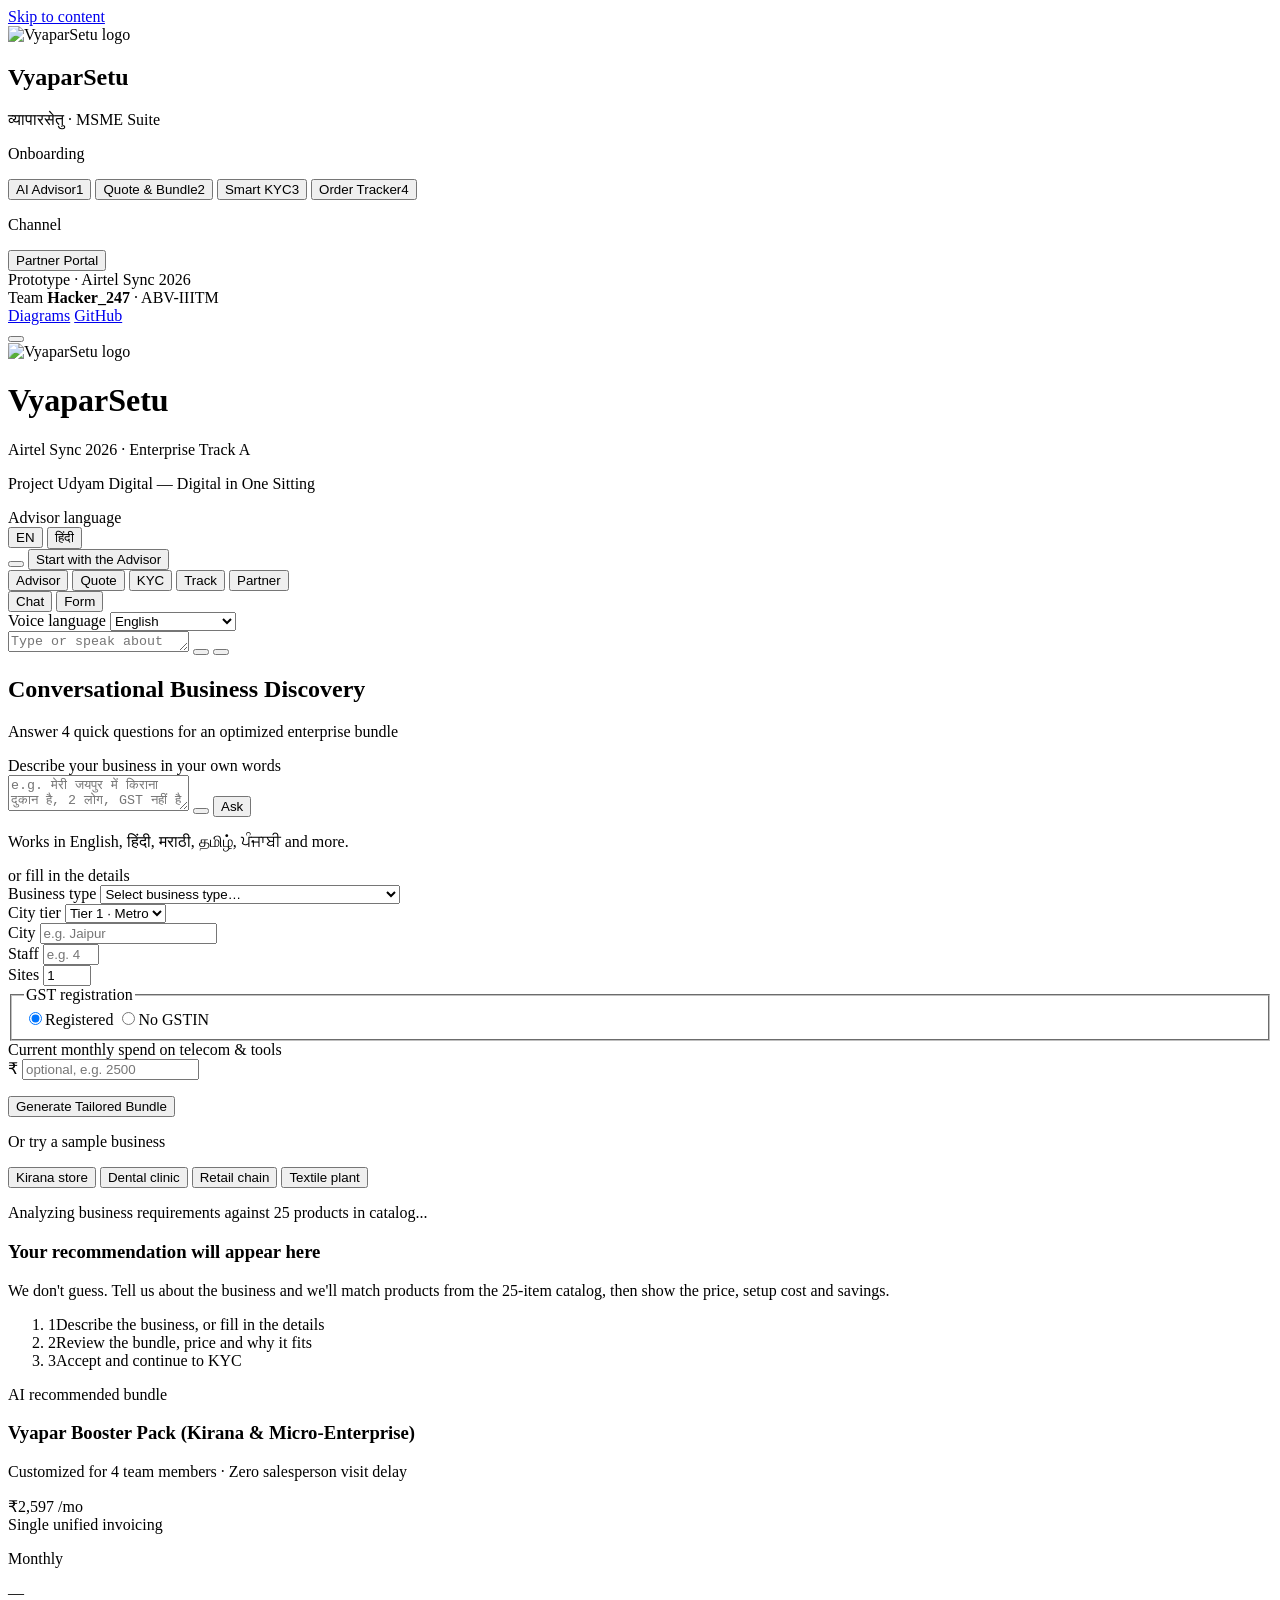
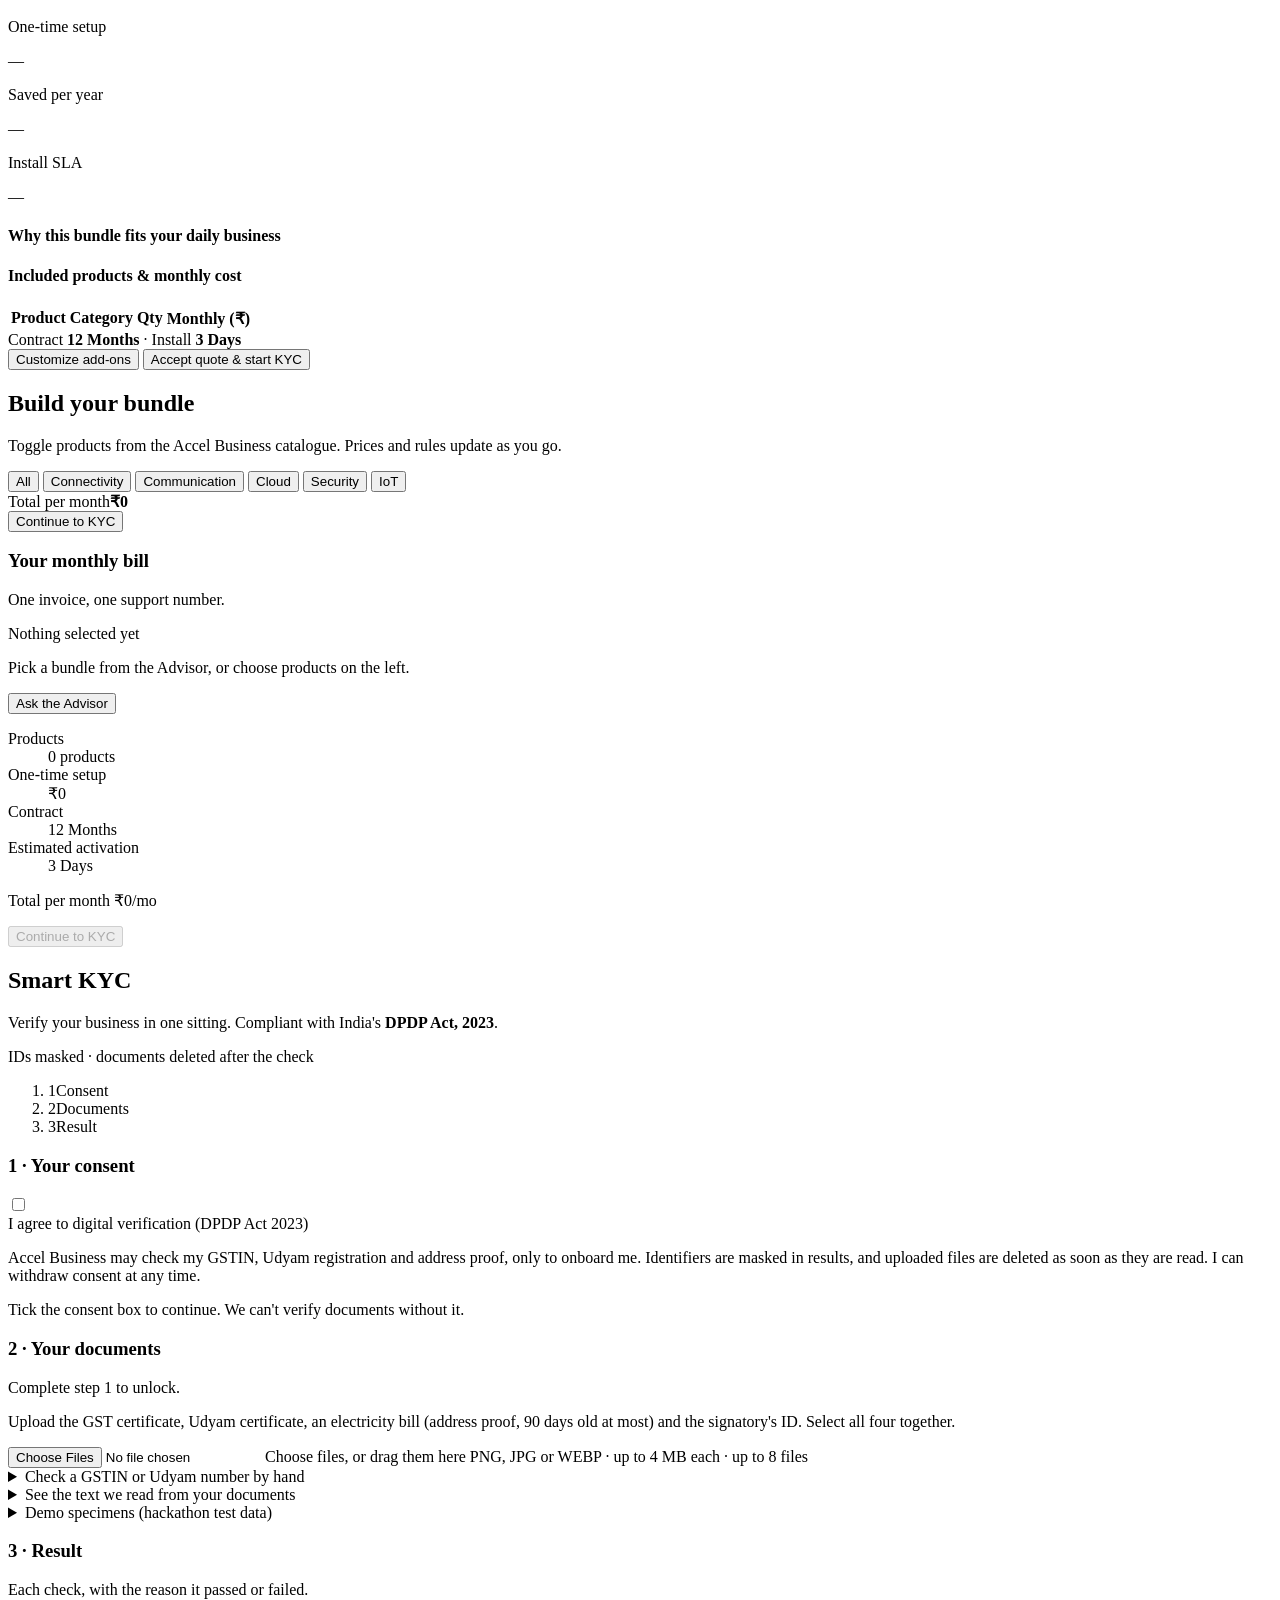
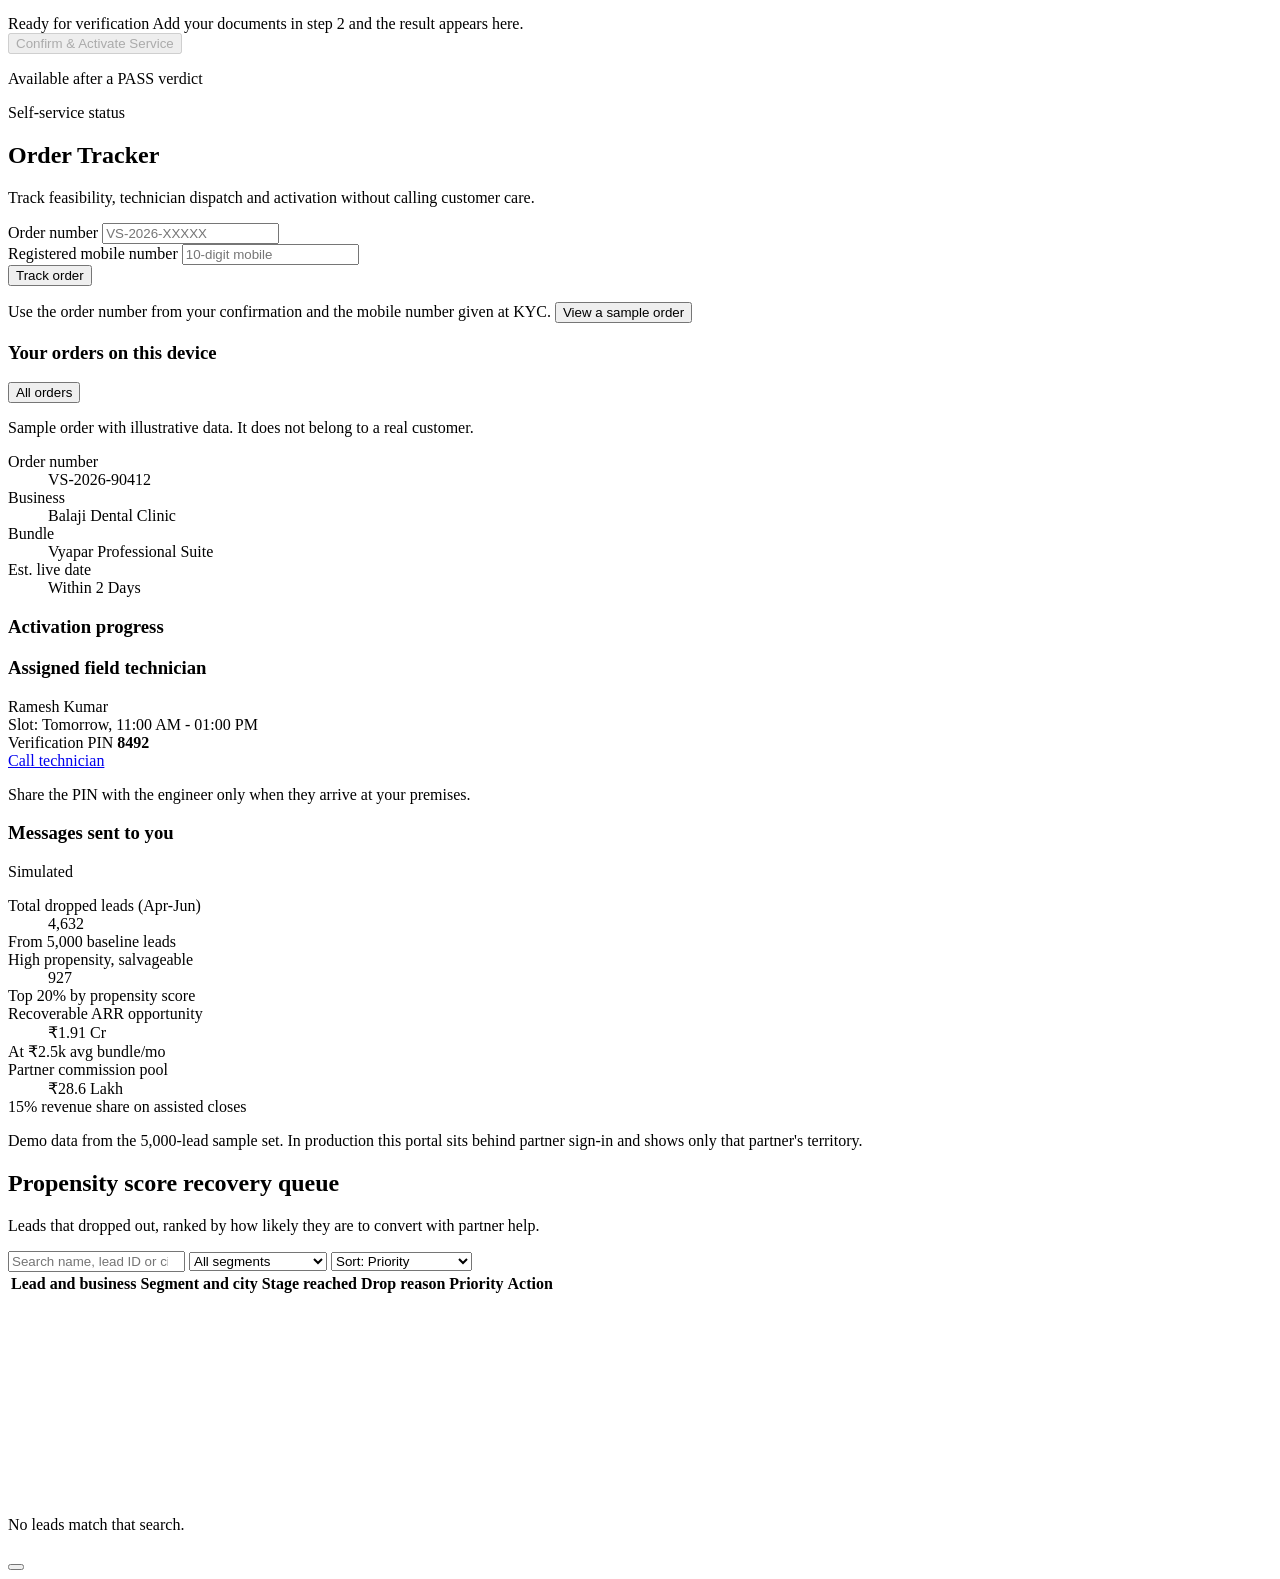
==== commit 35ac95a9: "feat(shell): progress ticks, next-step button, mobile bottom tab bar, Advisor-language label, skelet" ====
--- a/app/static/index.html
+++ b/app/static/index.html
@@ -100,29 +100,28 @@
       </div>
       </div>
       <div class="flex items-center gap-3">
-        <div class="inline-flex rounded-xl border border-slate-200 p-0.5 bg-slate-50">
+        <div class="flex items-center gap-2"><span class="hidden xl:inline text-xs font-semibold text-slate-500">Advisor language</span><div role="group" aria-label="Advisor language" title="Language of the AI Advisor's replies" class="inline-flex rounded-xl border border-slate-200 p-0.5 bg-slate-50">
           <button id="lang-en" type="button" onclick="setLanguage('en')" class="px-3 py-2 min-h-[44px] text-xs font-bold rounded-lg bg-white shadow-sm text-slate-800 flex items-center justify-center">EN</button>
           <button id="lang-hi" type="button" onclick="setLanguage('hi')" class="px-3 py-2 min-h-[44px] text-xs font-bold rounded-lg text-slate-600 hover:text-slate-800 flex items-center justify-center">हिंदी</button>
-        </div>
+        </div></div>
         <button id="theme-toggle" type="button" onclick="toggleTheme()" aria-label="Switch theme" title="Switch theme" class="p-2 min-h-[44px] min-w-[44px] rounded-lg bg-slate-50 border border-slate-200 text-slate-600 hover:bg-slate-100 flex items-center justify-center transition">
           <i id="theme-icon" data-lucide="moon" class="w-5 h-5"></i>
         </button>
-        <button onclick="switchTab('kyc')" class="hidden sm:flex bg-airtel-red hover:bg-airtel-darkred text-white text-xs font-semibold px-4 py-2.5 min-h-[44px] rounded-lg shadow-sm transition items-center space-x-1.5">
-          <span>Start KYC</span>
+        <button id="next-step-btn" type="button" onclick="goNextStep()" class="hidden sm:flex bg-airtel-red hover:bg-airtel-darkred text-white text-xs font-semibold px-4 py-2.5 min-h-[44px] rounded-lg shadow-sm transition items-center space-x-1.5">
+          <span id="next-step-label">Start with the Advisor</span>
           <i data-lucide="arrow-right" class="w-3.5 h-3.5"></i>
         </button>
       </div>
     </div>
   </header>
 
-  <!-- Mobile / tablet sub-nav -->
-  <nav id="mobile-subnav" role="tablist" aria-label="Onboarding steps" class="lg:hidden bg-white border-b border-slate-200 flex overflow-x-auto px-4 py-2 gap-1.5 text-xs shrink-0">
-    <button type="button" role="tab" data-tab="advisor" aria-controls="view-advisor" aria-selected="true" onclick="switchTab('advisor')" class="sub-tab active">1. Advisor</button>
-    <button type="button" role="tab" data-tab="quote" aria-controls="view-quote" aria-selected="false" onclick="switchTab('quote')" class="sub-tab">2. Quote</button>
-    <button type="button" role="tab" data-tab="kyc" aria-controls="view-kyc" aria-selected="false" onclick="switchTab('kyc')" class="sub-tab">3. KYC</button>
-    <button type="button" role="tab" data-tab="tracker" aria-controls="view-tracker" aria-selected="false" onclick="switchTab('tracker')" class="sub-tab">4. Tracker</button>
-    <span class="w-px h-6 bg-slate-200 mx-0.5 self-center" aria-hidden="true"></span>
-    <button type="button" role="tab" data-tab="partner" aria-controls="view-partner" aria-selected="false" onclick="switchTab('partner')" class="sub-tab">Partner</button>
+  <!-- Mobile / tablet bottom tab bar -->
+  <nav id="mobile-subnav" role="tablist" aria-label="Sections" class="bottom-nav lg:hidden">
+    <button type="button" role="tab" data-tab="advisor" aria-controls="view-advisor" aria-selected="true" onclick="switchTab('advisor')" class="sub-tab active"><i data-lucide="compass" class="w-5 h-5"></i><span>Advisor</span></button>
+    <button type="button" role="tab" data-tab="quote" aria-controls="view-quote" aria-selected="false" onclick="switchTab('quote')" class="sub-tab"><i data-lucide="layers" class="w-5 h-5"></i><span>Quote</span></button>
+    <button type="button" role="tab" data-tab="kyc" aria-controls="view-kyc" aria-selected="false" onclick="switchTab('kyc')" class="sub-tab"><i data-lucide="shield-check" class="w-5 h-5"></i><span>KYC</span></button>
+    <button type="button" role="tab" data-tab="tracker" aria-controls="view-tracker" aria-selected="false" onclick="switchTab('tracker')" class="sub-tab"><i data-lucide="map-pin" class="w-5 h-5"></i><span>Track</span></button>
+    <button type="button" role="tab" data-tab="partner" aria-controls="view-partner" aria-selected="false" onclick="switchTab('partner')" class="sub-tab"><i data-lucide="users" class="w-5 h-5"></i><span>Partner</span></button>
   </nav>
 
   <!-- Main Content Body -->
@@ -710,7 +709,7 @@
                 <th class="py-2.5 px-3 text-right">Action</th>
               </tr>
             </thead>
-            <tbody id="ptnr-leads-table" class="divide-y divide-slate-100"></tbody>
+            <tbody id="ptnr-leads-table" class="divide-y divide-slate-100"><tr><td colspan="6" class="py-3"><div class="skeleton" style="height:4rem"></div></td></tr><tr><td colspan="6" class="py-3"><div class="skeleton" style="height:4rem"></div></td></tr><tr><td colspan="6" class="py-3"><div class="skeleton" style="height:4rem"></div></td></tr></tbody>
           </table>
           <p id="ptnr-empty" class="help hidden py-6 text-center">No leads match that search.</p>
         </div>
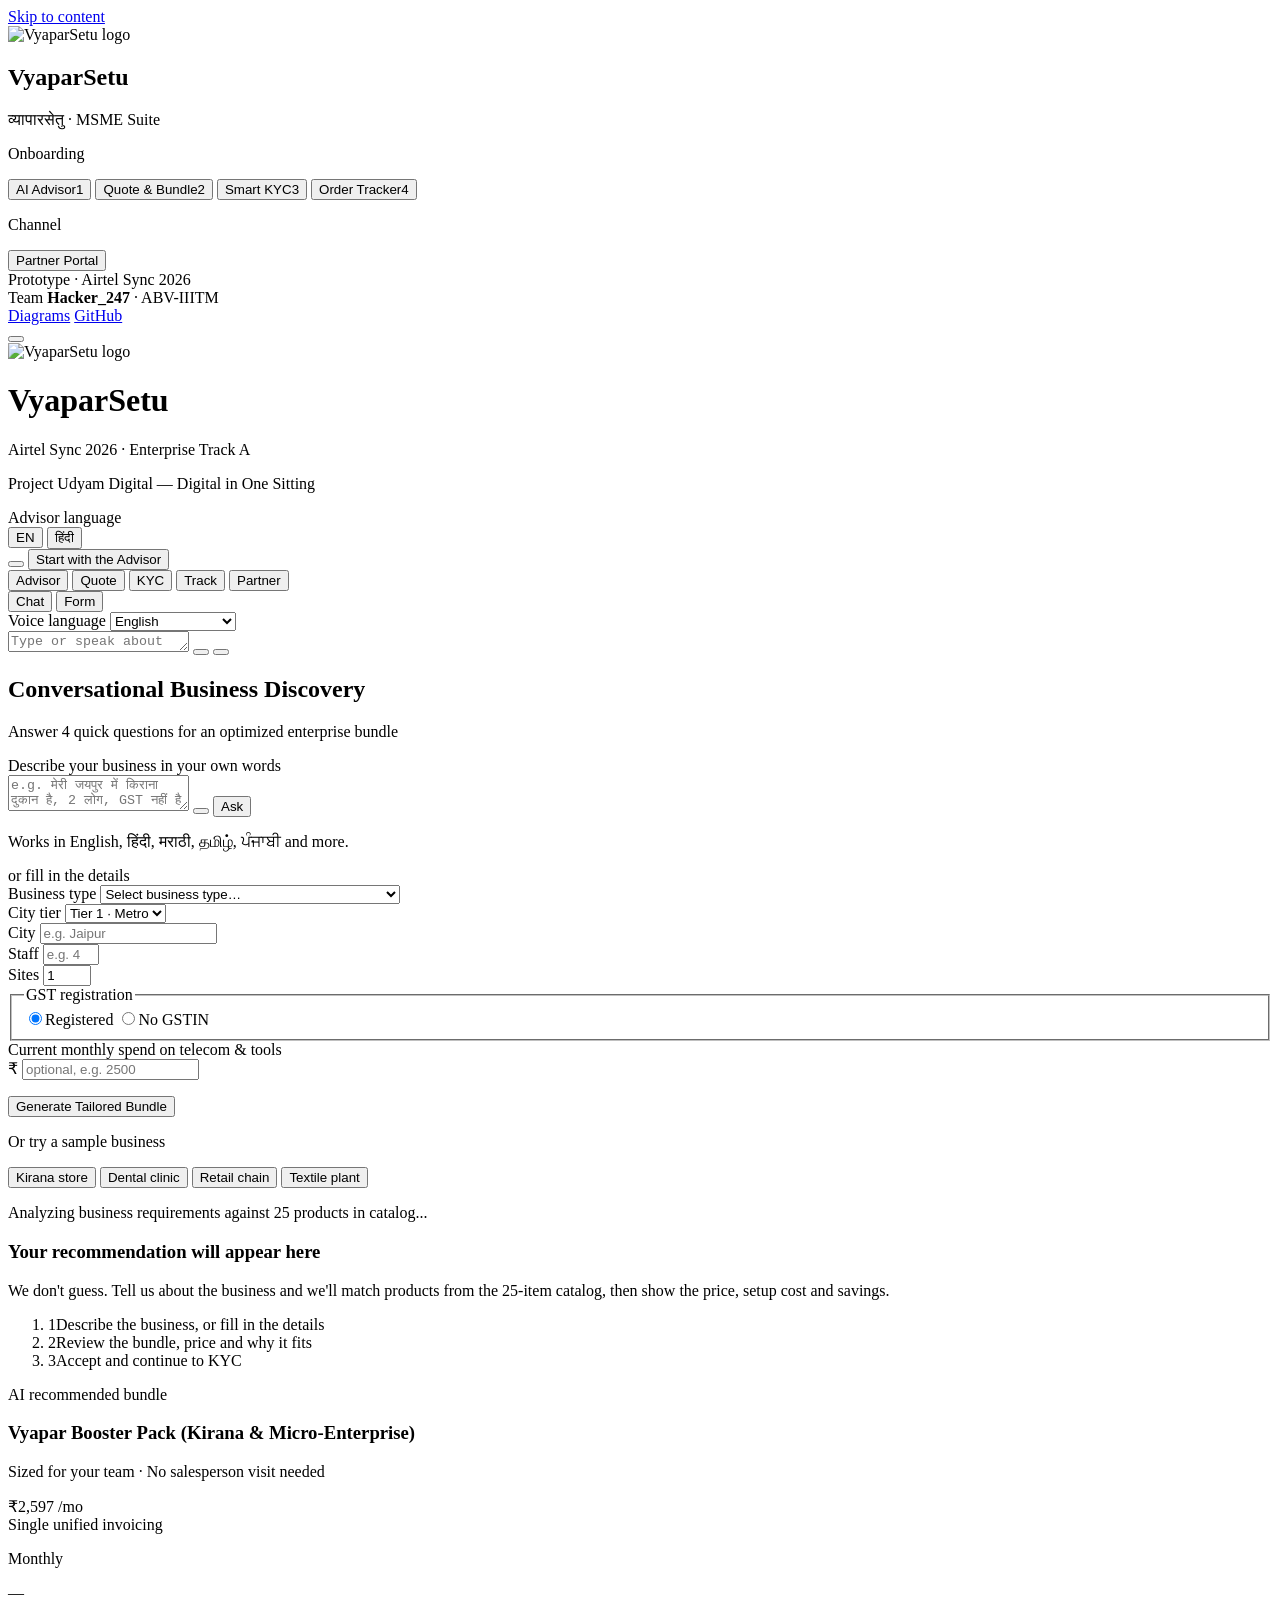
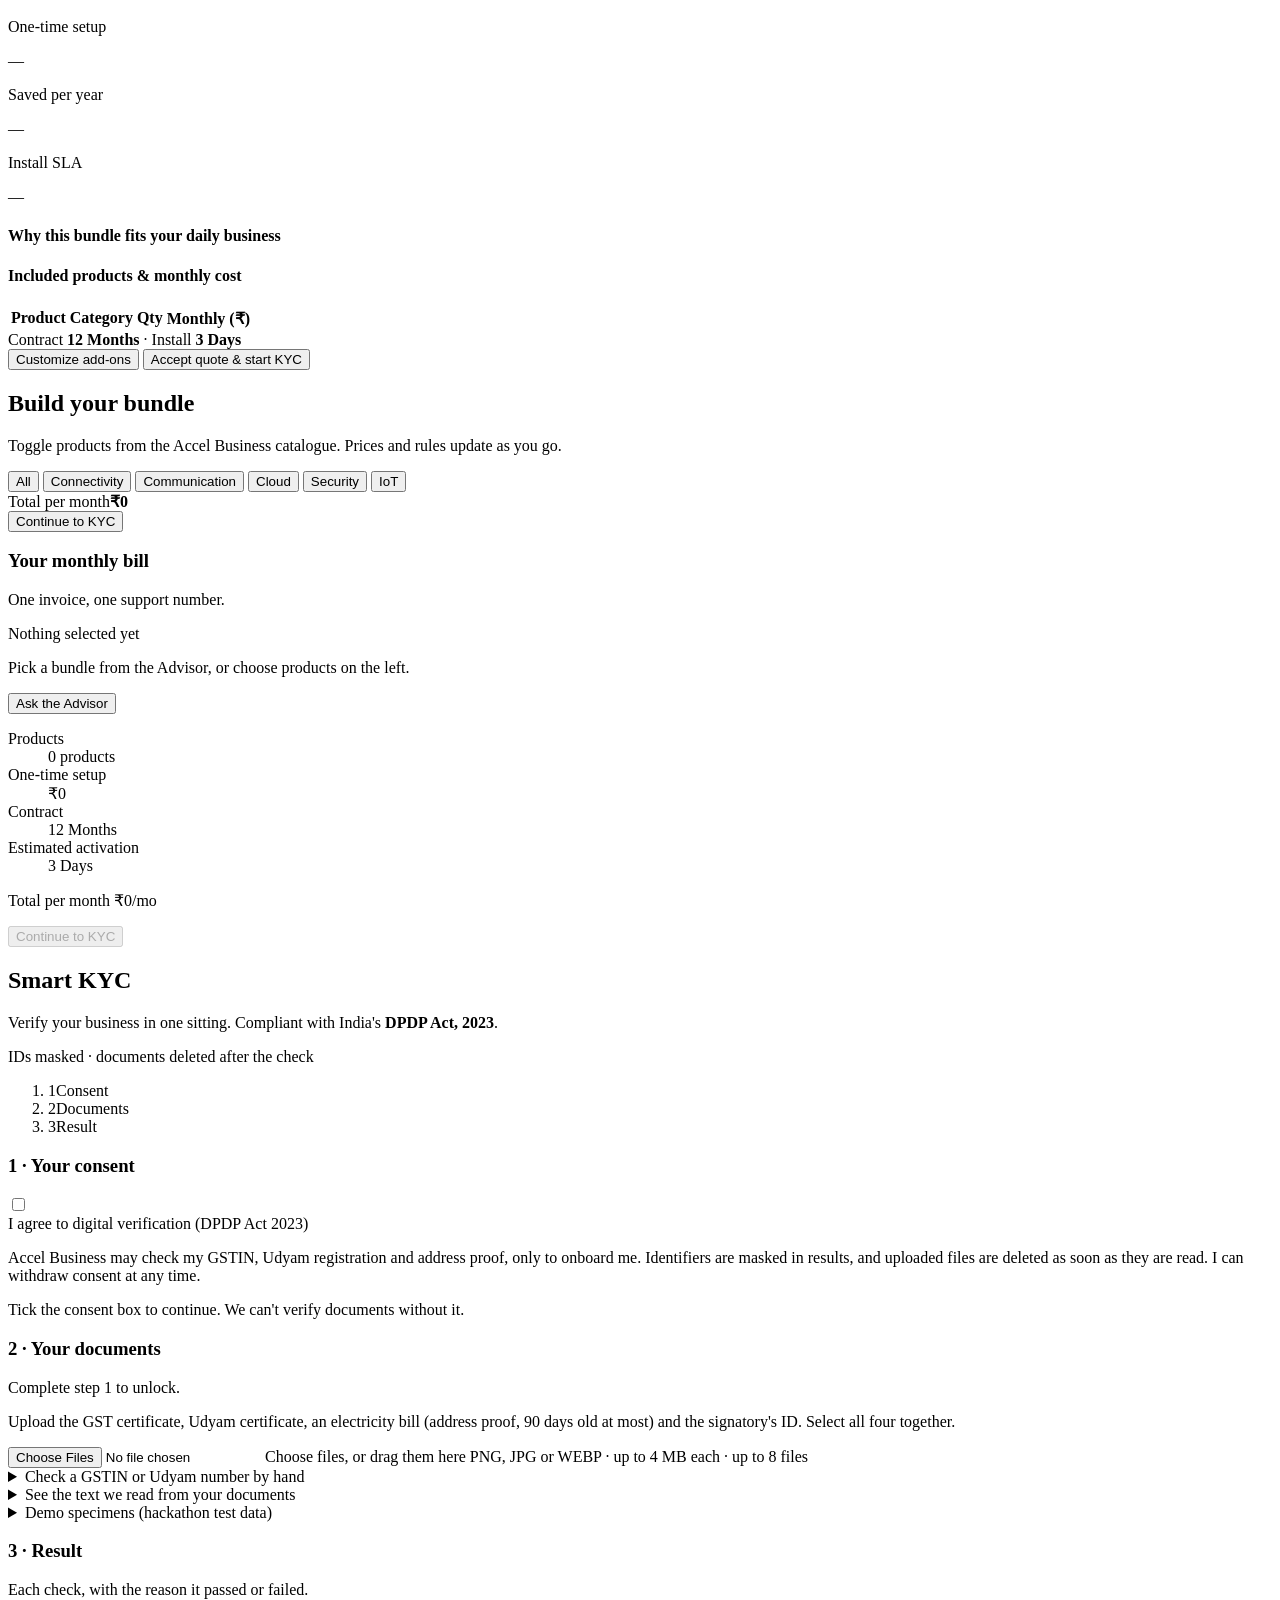
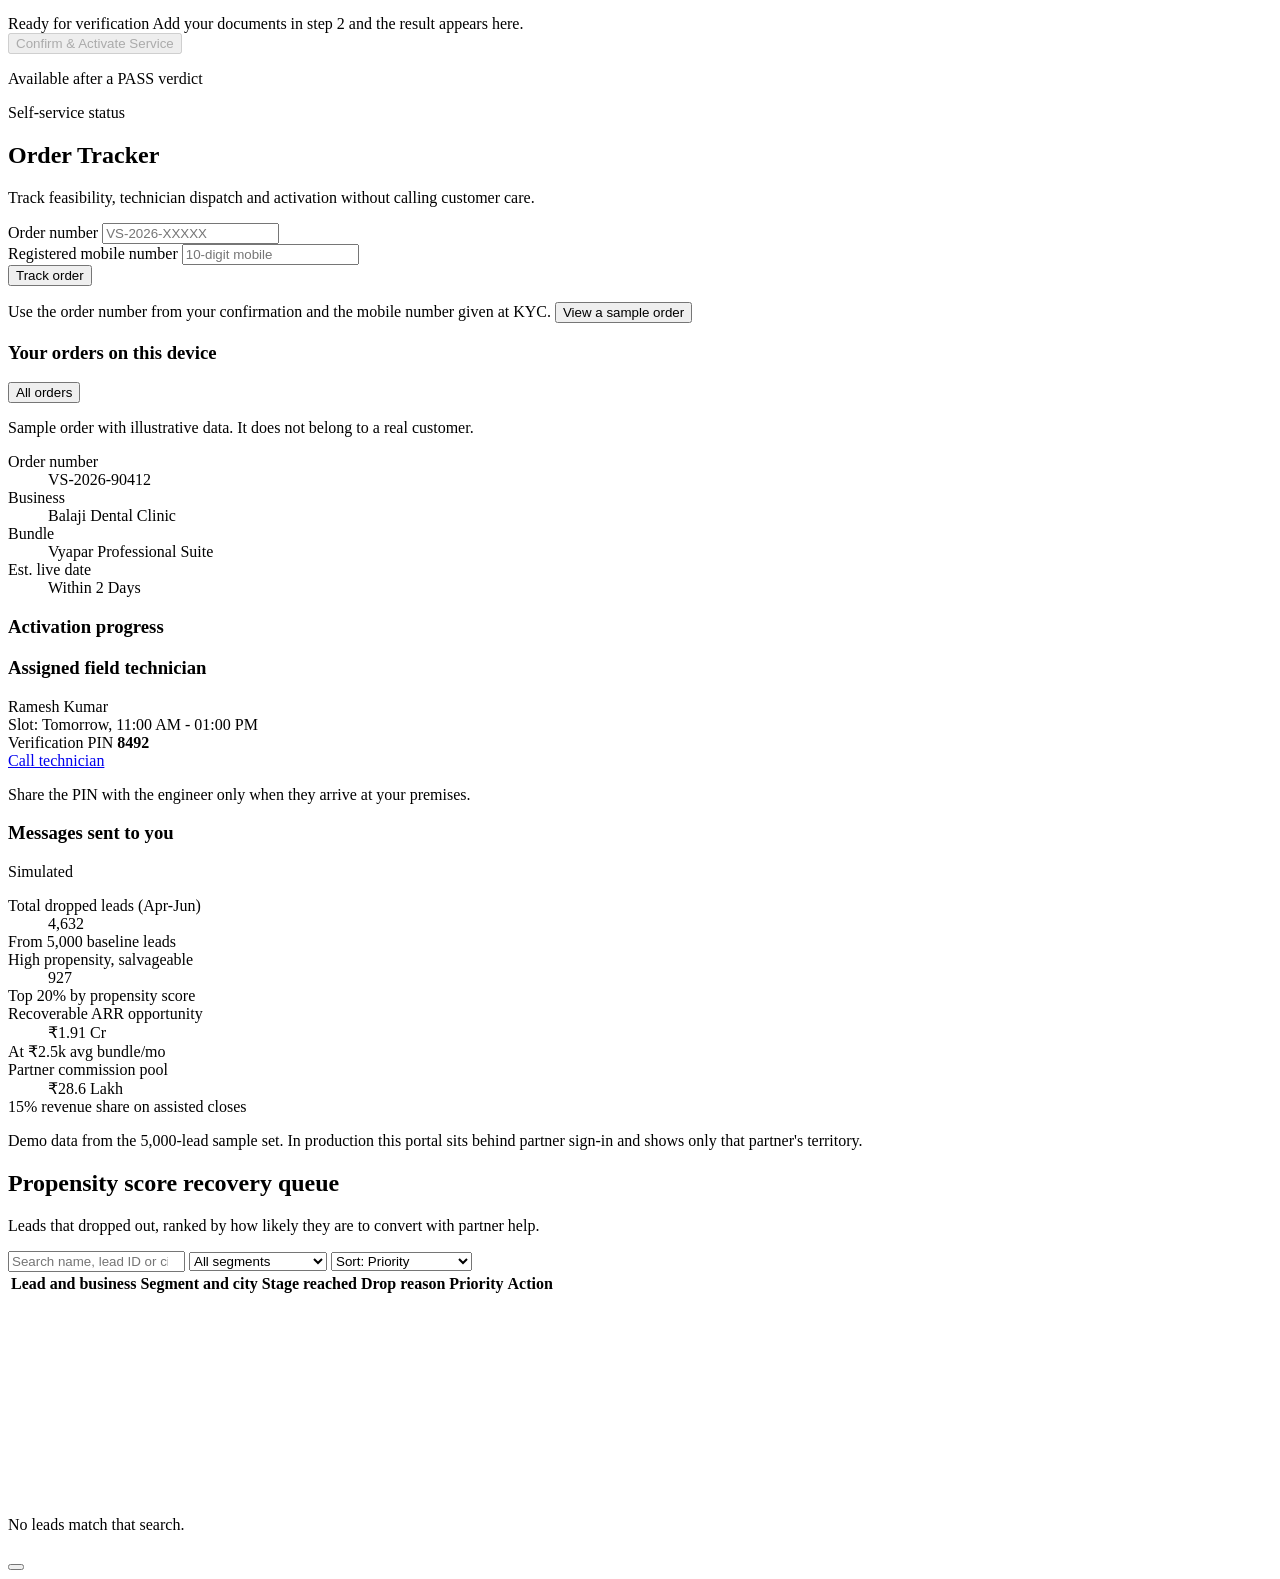
==== commit 1abf551e: "fix(advisor): tagline showed a hard-coded '4 team members'; use the real staff count Co-Authored-By:" ====
--- a/app/static/index.html
+++ b/app/static/index.html
@@ -298,7 +298,7 @@
                 <div class="min-w-0">
                   <span class="eyebrow"><i data-lucide="award" class="w-3.5 h-3.5" aria-hidden="true"></i>AI recommended bundle</span>
                   <h3 id="rec-bundle-title" class="text-xl font-bold text-slate-900 mt-1.5 leading-snug">Vyapar Booster Pack (Kirana &amp; Micro-Enterprise)</h3>
-                  <p id="rec-bundle-tagline" class="text-sm text-slate-600 mt-0.5">Customized for 4 team members · Zero salesperson visit delay</p>
+                  <p id="rec-bundle-tagline" class="text-sm text-slate-600 mt-0.5">Sized for your team · No salesperson visit needed</p>
                 </div>
                 <div class="sm:text-right shrink-0">
                   <div class="text-3xl font-extrabold text-slate-900 tabular" id="rec-price">₹2,597<span class="text-sm text-slate-500 font-normal"> /mo</span></div>
